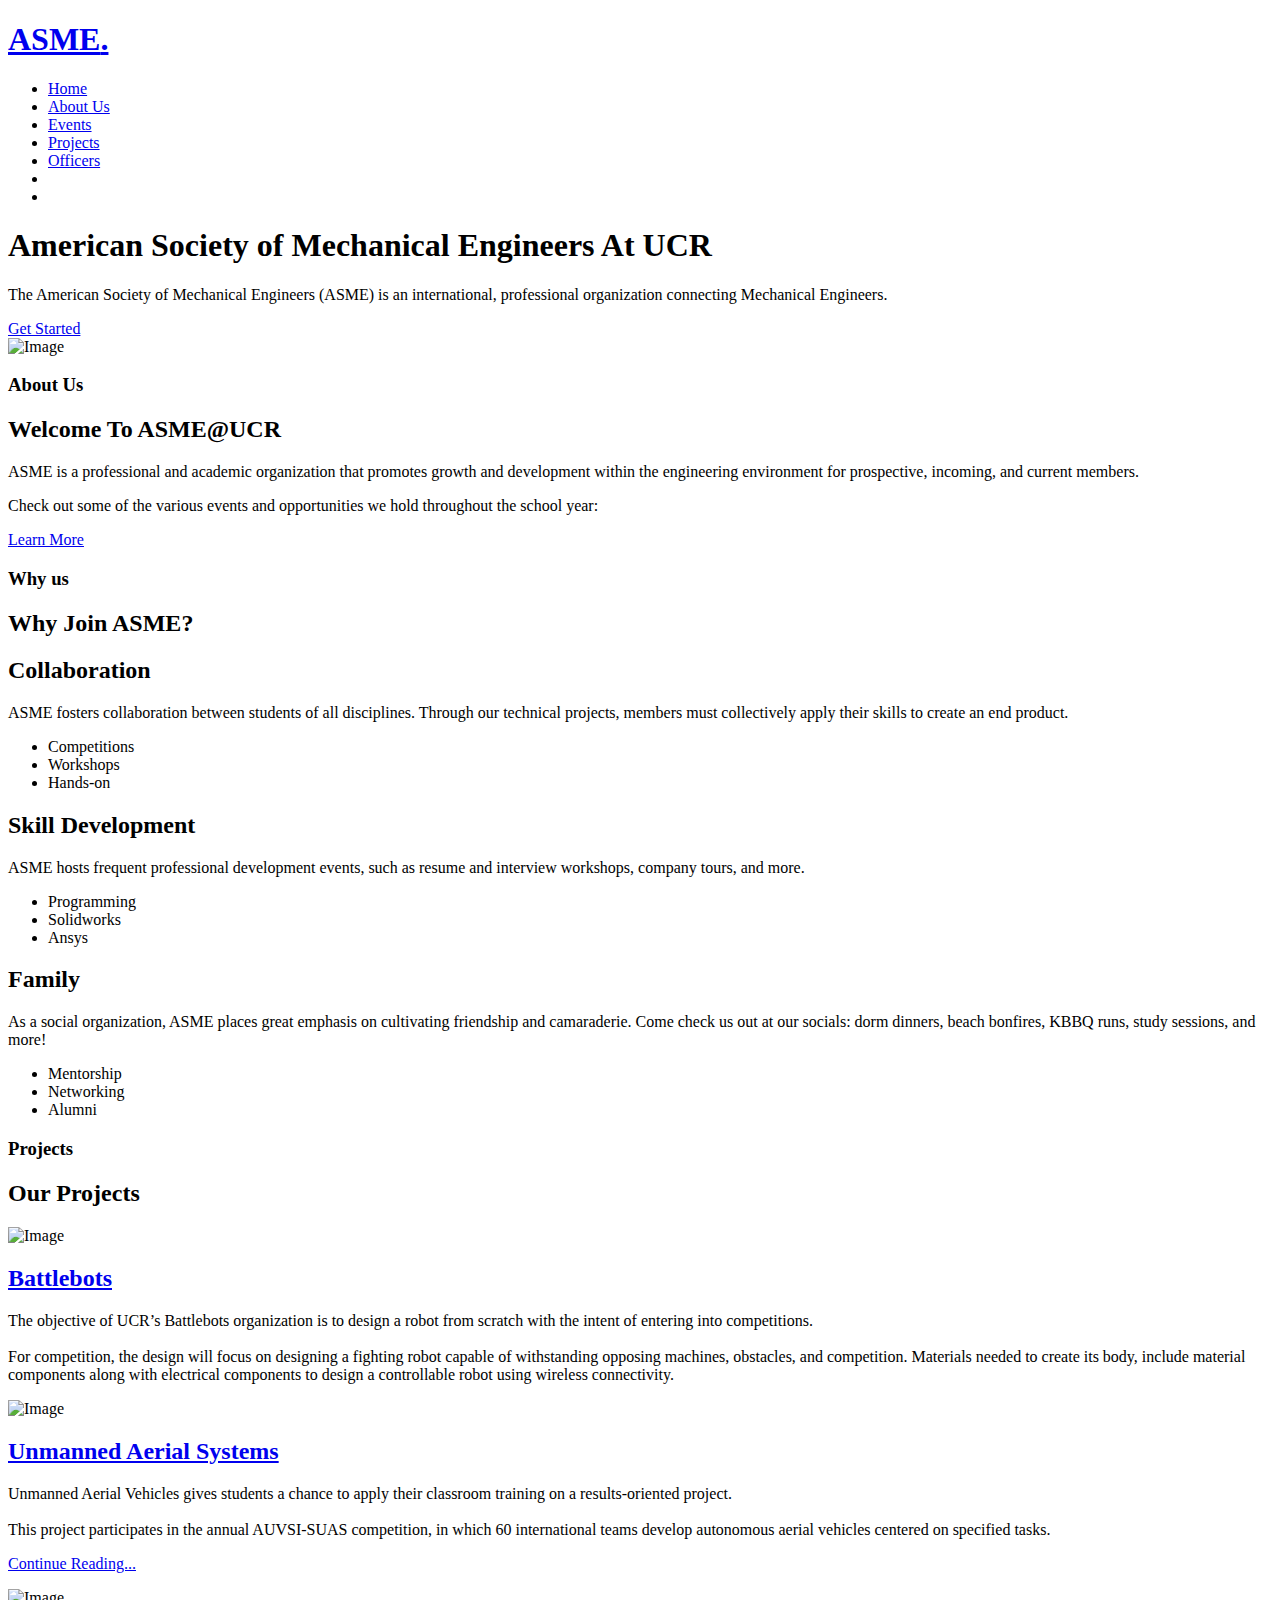
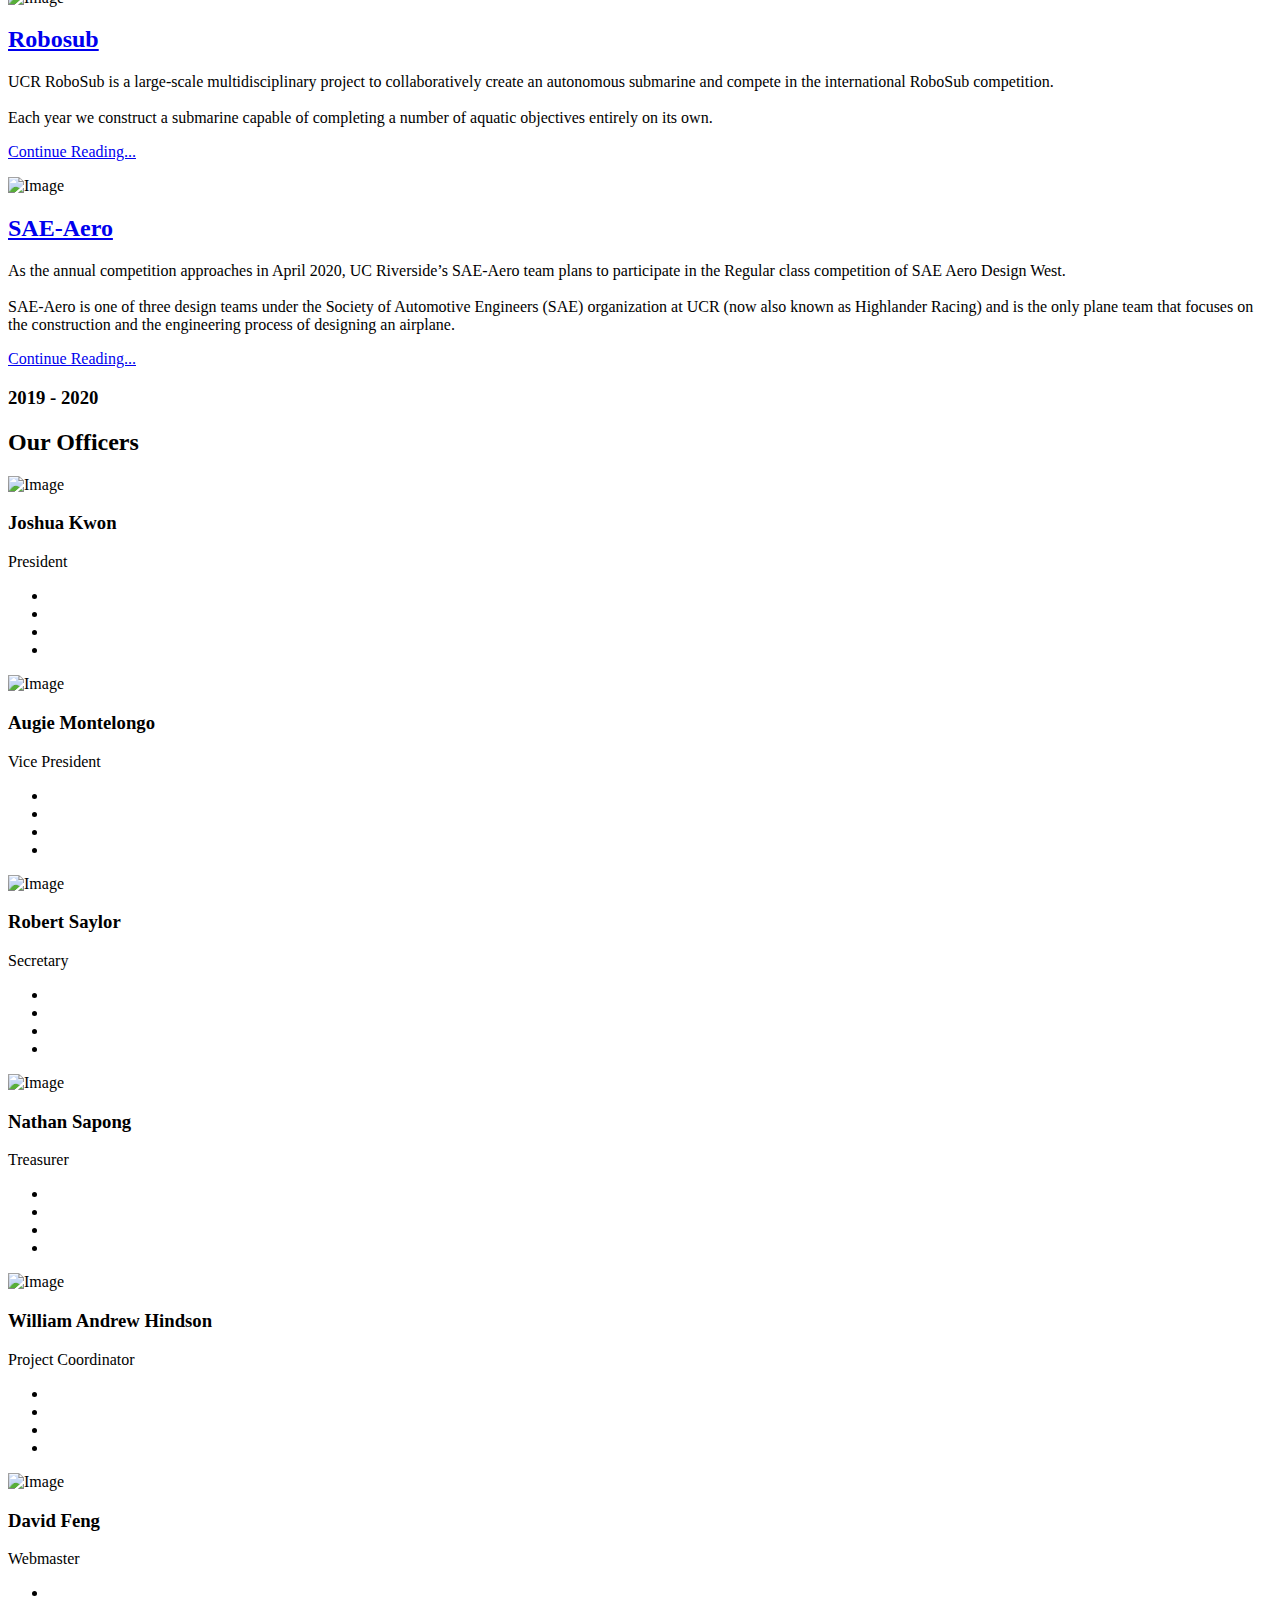
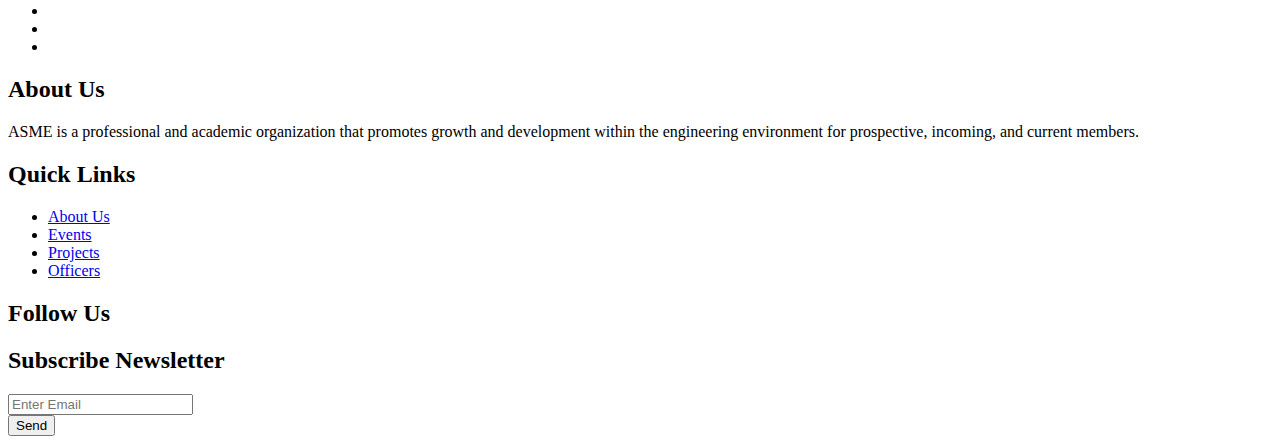
==== index.html @ 9b795f80 "Add files via upload" ====
<!DOCTYPE html>
<html lang="en">
  <head>
    <title>ASME at UCR</title>
    <meta charset="utf-8">
    <meta name="viewport" content="width=device-width, initial-scale=1, shrink-to-fit=no">
    
    
    <link href="https://fonts.googleapis.com/css?family=Roboto:300,400,900" rel="stylesheet">
    <link rel="stylesheet" href="fonts/icomoon/style.css">

    <link rel="stylesheet" href="css/bootstrap.min.css">
    <link rel="stylesheet" href="css/jquery-ui.css">
    <link rel="stylesheet" href="css/owl.carousel.min.css">
    <link rel="stylesheet" href="css/owl.theme.default.min.css">
    <link rel="stylesheet" href="css/owl.theme.default.min.css">

    <link rel="stylesheet" href="css/jquery.fancybox.min.css">

    <link rel="stylesheet" href="css/bootstrap-datepicker.css">

    <link rel="stylesheet" href="fonts/flaticon/font/flaticon.css">

    <link rel="stylesheet" href="css/aos.css">

    <link rel="stylesheet" href="css/style.css">
    
  </head>
  <body data-spy="scroll" data-target=".site-navbar-target" data-offset="300">
  
  <div class="site-wrap">

    <div class="site-mobile-menu site-navbar-target">
      <div class="site-mobile-menu-header">
        <div class="site-mobile-menu-close mt-3">
          <span class="icon-close2 js-menu-toggle"></span>
        </div>
      </div>
      <div class="site-mobile-menu-body"></div>
    </div>
   
    <!-- <div class="top-bar py-3 bg-light" id="home-section">
      <div class="container">
        <div class="row">
          <div class="col-6 text-left">
            <ul class="social-media">
              <li><a href="#" class="p-2"><span class="icon-facebook"></span></a></li>
              <li><a href="#" class="p-2"><span class="icon-twitter"></span></a></li>
              <li><a href="#" class="p-2"><span class="icon-instagram"></span></a></li>
              <li><a href="#" class="p-2"><span class="icon-linkedin"></span></a></li>
            </ul>
          </div>
          <div class="col-6">
            <p class="mb-0 float-right">
              <span class="mr-3"><a href="tel://#"> <span class="icon-phone mr-2"></span><span class="d-none d-lg-inline-block">+1 234 5678 9101</span></a></span>
              <span><a href="#"><span class="icon-envelope mr-2"></span><span class="d-none d-lg-inline-block">info@yourdomain.com</span></a></span>
            </p>
            
          </div>
        </div>
      </div> 
    </div> -->

    <header class="site-navbar py-4 bg-white js-sticky-header site-navbar-target" role="banner">

      <div class="container">
        <div class="row align-items-center">
          
          <div class="col-6 col-xl-2">
            <h1 class="mb-0 site-logo"><a href="index.html" class="text-black h2 mb-0">ASME<span class="text-primary">.</span> </a></h1>
          </div>
          <div class="col-12 col-md-10 d-none d-xl-block">
            <nav class="site-navigation position-relative text-right" role="navigation">

              <ul class="site-menu main-menu js-clone-nav mr-auto d-none d-lg-block">
                <li><a href="#home-section" class="nav-link">Home</a></li>
                <li><a href="#about-section" class="nav-link">About Us</a></li>
                <li><a href="https://www.facebook.com/groups/1694944664070229/events/" target="_blank" class="nav-link">Events</a></li>
                <li><a href="#blog-section" class="nav-link">Projects</a></li>
                <li><a href="#team-section" class="nav-link">Officers</a></li>
                <!-- <li><a href="#services-section" class="nav-link">Services</a></li> -->
                <!-- <li><a href="#testimonials-section" class="nav-link">Testimonials</a></li> -->
                <!-- <li><a href="#contact-section" class="nav-link">Contact</a></li> -->
                <li><a href="https://www.facebook.com/groups/1694944664070229/" target="_blank" class="p-2"><span class="icon-facebook"></span></a></li>
                <li><a href="https://www.instagram.com/ucr.asme" target="_blank" class="p-2"><span class="icon-instagram"></span></a></li>
              </ul>
            </nav>
          </div>


          <div class="col-6 d-inline-block d-xl-none ml-md-0 py-3" style="position: relative; top: 3px;"><a href="#" class="site-menu-toggle js-menu-toggle text-black float-right"><span class="icon-menu h3"></span></a></div>

        </div>
      </div>
      
    </header>

  
     
    <div class="site-blocks-cover overlay" style="background-image: url(images/cover.jpg);" data-aos="fade">
      <div class="container">
        <div class="row align-items-center justify-content-center">

          <div class="col-md-12" data-aos="fade-up" data-aos-delay="400">
                        
            <div class="row mb-4">
              <div class="col-md-6">
                <h1>American Society of Mechanical Engineers At UCR</h1>
                <p class="mb-5">The American Society of Mechanical Engineers (ASME) is an international, professional organization connecting Mechanical Engineers.</p>
                <div>
                  <a href="#about-section" class="btn btn-primary mr-2 mb-2">Get Started</a>
                </div>
              </div>
            </div>

          </div>
        </div>
      </div>
    </div>  


    <div class="site-section" id="about-section" >
      <div class="container">
        <div class="row align-items-lg-center">
          <div class="col-md-6 mb-5 mb-lg-0 position-relative">
            <img src="images/about_2.jpg" class="img-fluid" alt="Image">
            <!-- <div class="experience"> -->
              <!-- <span class="title">Since 1880</span>
              <span class="caption">of experience</span> -->
            <!-- </div> -->
          </div>
          <div class="col-md-5 ml-auto">
            <h3 class="section-sub-title">About Us</h3>
            <h2 class="section-title mb-3">Welcome To ASME@UCR</h2>
            <p class="mb-4">ASME is a professional and academic organization that promotes growth and development within the engineering environment for prospective, incoming, and current members.</p>
            <p class="mb-4"></p>Check out some of the  various events and opportunities we hold throughout the school year:</p>
            <p><a href="#why-section" class="btn btn-primary btn-black--hover">Learn More</a></p>
          </div>
        </div>
      </div>
    </div>

    <section class="site-section bg-light border-bottom" id="why-section">
      <div class="container">
        <div class="row mb-5">
          <div class="col-12">
            <h3 class="section-sub-title">Why us</h3>
            <h2 class="section-title mb-3">Why Join ASME?</h2>
          </div>
        </div>
        <div class="row">
          <div class="col-md-6 col-lg-4">
            <div class=" box-with-humber">
              <h2 class="text-black">Collaboration</h2>
              <p class="mb-4">ASME fosters collaboration between students of all disciplines. Through our technical projects, members must collectively apply their skills to create an end product.</p>
              <ul class="list-unstyled ul-check primary">
                <li>Competitions</li>
                <li>Workshops</li>
                <li>Hands-on</li>
              </ul>
            </div>
          </div>

          <div class="col-md-6 col-lg-4">
            <div class=" box-with-humber">
              <h2 class="text-black">Skill Development</h2>
              <p class="mb-4">ASME hosts frequent professional development events, such as resume and interview workshops, company tours, and more.</p>
              <ul class="list-unstyled ul-check primary">
                <li>Programming</li>
                <li>Solidworks</li>
                <li>Ansys</li>
              </ul>
            </div>
          </div>

          <div class="col-md-6 col-lg-4">
            <div class=" box-with-humber">
              <h2 class="text-black">Family</h2>
              <p class="mb-4">As a social organization, ASME places great emphasis on cultivating friendship and camaraderie. Come check us out at our socials: dorm dinners, beach bonfires, KBBQ runs, study sessions, and more!</p>
              <ul class="list-unstyled ul-check primary">
                <li>Mentorship</li>
                <li>Networking</li>
                <li>Alumni</li>
              </ul>
            </div>
          </div>
        </div>
      </div>
    </section>

    <section class="site-section" id="blog-section">
        <div class="container">
          <div class="row mb-5">
            <div class="col-12 text-center">
              <h3 class="section-sub-title">Projects</h3>
              <h2 class="section-title mb-3">Our Projects</h2>
            </div>
          </div>
  
          <div class="row">
            <div class="col-md-6 col-lg-4 mb-4 mb-lg-4">
              <div class="h-entry">
                <img src="images/battlebots.jpg" alt="Image" class="img-fluid">
                <h2 class="font-size-regular"><a href="#">Battlebots</a></h2>
                <!-- <div class="meta mb-4">Ham Brook <span class="mx-2">&bullet;</span> Jan 18, 2019<span class="mx-2">&bullet;</span> <a href="#">News</a></div> -->
                <p>The objective of UCR’s Battlebots organization is to design a robot from scratch with the intent of entering into competitions.<br> <br>For competition, the design will focus on designing a fighting robot capable of withstanding opposing machines, obstacles, and competition. Materials needed to create its body, include material components along with electrical components to design a controllable robot using wireless connectivity.</p>
                <!-- <p><a href="#">Continue Reading...</a></p> -->
              </div> 
            </div>
            <div class="col-md-6 col-lg-4 mb-4 mb-lg-4">
                <div class="h-entry">
                  <img src="images/uav.jpg" alt="Image" class="img-fluid">
                  <h2 class="font-size-regular"><a href="https://ieee.ee.ucr.edu/projects/uav" target="_blank">Unmanned Aerial Systems</a></h2>
                  <!-- <div class="meta mb-4">James Phelps <span class="mx-2">&bullet;</span> Jan 18, 2019<span class="mx-2">&bullet;</span> <a href="#">News</a></div> -->
                  <p>Unmanned Aerial Vehicles gives students a chance to apply their classroom training on a results-oriented project.<br><br>This project participates in the annual AUVSI-SUAS competition, in which 60 international teams develop autonomous aerial vehicles centered on specified tasks.</p>
                  <p><a href="https://ieee.ee.ucr.edu/projects/uav" target="_blank">Continue Reading...</a></p>
                </div> 
              </div>
    
            <div class="col-md-6 col-lg-4 mb-4 mb-lg-4">
              <div class="h-entry">
                <img src="images/seadragon.jpg" alt="Image" class="img-fluid">
                <h2 class="font-size-regular"><a href="https://robosub.ucr.edu/" target="_blank">Robosub</a></h2>
                <!-- <div class="meta mb-4">James Phelps <span class="mx-2">&bullet;</span> Jan 18, 2019<span class="mx-2">&bullet;</span> <a href="#">News</a></div> -->
                <p>UCR RoboSub is a large-scale multidisciplinary project to collaboratively create an autonomous submarine and compete in the international RoboSub competition.<br> <br>Each year we construct a submarine capable of completing a number of aquatic objectives entirely on its own.</p>
                <p><a href="https://robosub.ucr.edu/" target="_blank"> Continue Reading...</a></p>
              </div>
            </div>
  
            <div class="col-md-6 col-lg-4 mb-4 mb-lg-4">
                <div class="h-entry">
                  <img src="images/aero.jpg" alt="Image" class="img-fluid">
                  <h2 class="font-size-regular"><a href="https://www.highlanderracing.org/" target="_blank">SAE-Aero</a></h2>
                  <!-- <div class="meta mb-4">James Phelps <span class="mx-2">&bullet;</span> Jan 18, 2019<span class="mx-2">&bullet;</span> <a href="#">News</a></div> -->
                  <p>As the annual competition approaches in April 2020, UC Riverside’s SAE-Aero team plans to participate in the Regular class competition of SAE Aero Design West.<br> <br>SAE-Aero is one of three design teams under the Society of Automotive Engineers (SAE) organization at UCR (now also known as Highlander Racing) and is the only plane team that focuses on the construction and the engineering process of designing an airplane.</p>
                  <p><a href="https://www.highlanderracing.org/" target="_blank"> Continue Reading...</a></p>
                </div> 
              </div>
            
          </div>
        </div>
      </section>

    <section class="site-section border-bottom bg-light" id="team-section">
      <div class="container">
        <div class="row mb-5">
          <div class="col-12 text-center">
            <h3 class="section-sub-title">2019 - 2020</h3>
            <h2 class="section-title mb-3">Our Officers</h2>
          </div>
        </div>
        <div class="row">
          <div class="col-md-6 col-lg-4 mb-5 mb-lg-5" data-aos="fade" data-aos-delay="100">
            <div class="person text-center">
              <img src="images/person_1.jpg" alt="Image" class="img-fluid rounded-circle w-50 mb-5">
              <h3>Joshua Kwon</h3>
              <p class="position text-muted">President</p>
              <ul class="ul-social-circle">
                <li><a href="#"><span class="icon-facebook"></span></a></li>
                <li><a href="#"><span class="icon-twitter"></span></a></li>
                <li><a href="#"><span class="icon-linkedin"></span></a></li>
                <li><a href="#"><span class="icon-instagram"></span></a></li>
              </ul>
            </div>
          </div>
          <div class="col-md-6 col-lg-4 mb-5 mb-lg-5" data-aos="fade" data-aos-delay="200">
            <div class="person text-center">
              <img src="images/person_2.jpg" alt="Image" class="img-fluid rounded-circle w-50 mb-5">
              <h3>Augie Montelongo</h3>
              <p class="position text-muted">Vice President</p>
              <ul class="ul-social-circle">
                <li><a href="#"><span class="icon-facebook"></span></a></li>
                <li><a href="#"><span class="icon-twitter"></span></a></li>
                <li><a href="#"><span class="icon-linkedin"></span></a></li>
                <li><a href="#"><span class="icon-instagram"></span></a></li>
              </ul>
            </div>
          </div>
          <div class="col-md-6 col-lg-4 mb-5 mb-lg-5" data-aos="fade" data-aos-delay="300">
            <div class="person text-center">
              <img src="images/person_3.jpg" alt="Image" class="img-fluid rounded-circle w-50 mb-5">
              <h3>Robert Saylor</h3>
              <p class="position text-muted">Secretary</p>
              <!-- <p class="mb-4">Lorem ipsum dolor sit amet consectetur adipisicing elit. Nisi at consequatur unde molestiae quidem provident voluptatum deleniti quo iste error eos est praesentium distinctio cupiditate tempore suscipit inventore deserunt tenetur.</p> -->
              <ul class="ul-social-circle">
                <li><a href="#"><span class="icon-facebook"></span></a></li>
                <li><a href="#"><span class="icon-twitter"></span></a></li>
                <li><a href="#"><span class="icon-linkedin"></span></a></li>
                <li><a href="#"><span class="icon-instagram"></span></a></li>
              </ul>
            </div>
          </div>
          <div class="col-md-6 col-lg-4 mb-5 mb-lg-5" data-aos="fade" data-aos-delay="300">
            <div class="person text-center">
              <img src="images/person_4.jpg" alt="Image" class="img-fluid rounded-circle w-50 mb-5">
              <h3>Nathan Sapong</h3>
              <p class="position text-muted">Treasurer</p>
              <!-- <p class="mb-4">Lorem ipsum dolor sit amet consectetur adipisicing elit. Nisi at consequatur unde molestiae quidem provident voluptatum deleniti quo iste error eos est praesentium distinctio cupiditate tempore suscipit inventore deserunt tenetur.</p> -->
              <ul class="ul-social-circle">
                <li><a href="#"><span class="icon-facebook"></span></a></li>
                <li><a href="#"><span class="icon-twitter"></span></a></li>
                <li><a href="#"><span class="icon-linkedin"></span></a></li>
                <li><a href="#"><span class="icon-instagram"></span></a></li>
              </ul>
            </div>
          </div>
          <div class="col-md-6 col-lg-4 mb-5 mb-lg-5" data-aos="fade" data-aos-delay="300">
            <div class="person text-center">
              <img src="images/person_5.jpg" alt="Image" class="img-fluid rounded-circle w-50 mb-5">
              <h3>William Andrew Hindson</h3>
              <p class="position text-muted">Project Coordinator</p>
              <!-- <p class="mb-4">Lorem ipsum dolor sit amet consectetur adipisicing elit. Nisi at consequatur unde molestiae quidem provident voluptatum deleniti quo iste error eos est praesentium distinctio cupiditate tempore suscipit inventore deserunt tenetur.</p> -->
              <ul class="ul-social-circle">
                <li><a href="#"><span class="icon-facebook"></span></a></li>
                <li><a href="#"><span class="icon-twitter"></span></a></li>
                <li><a href="#"><span class="icon-linkedin"></span></a></li>
                <li><a href="#"><span class="icon-instagram"></span></a></li>
              </ul>
            </div>
          </div>
          <div class="col-md-6 col-lg-4 mb-5 mb-lg-5" data-aos="fade" data-aos-delay="300">
            <div class="person text-center">
              <img src="images/person_6.jpg" alt="Image" class="img-fluid rounded-circle w-50 mb-5">
              <h3>David Feng</h3>
              <p class="position text-muted">Webmaster</p>
              <!-- <p class="mb-4">Lorem ipsum dolor sit amet consectetur adipisicing elit. Nisi at consequatur unde molestiae quidem provident voluptatum deleniti quo iste error eos est praesentium distinctio cupiditate tempore suscipit inventore deserunt tenetur.</p> -->
              <ul class="ul-social-circle">
                <li><a href="#"><span class="icon-facebook"></span></a></li>
                <li><a href="#"><span class="icon-twitter"></span></a></li>
                <li><a href="#"><span class="icon-linkedin"></span></a></li>
                <li><a href="#"><span class="icon-instagram"></span></a></li>
              </ul>
            </div>
          </div>
          </div>
        </div>
      </div>
    </section>  
<!-- 
    <section class="site-section border-bottom bg-light" id="services-section">
      <div class="container">
        <div class="row mb-5">
          <div class="col-12 text-center">
            <h3 class="section-sub-title">Services</h3>
            <h2 class="section-title mb-3">Our Services</h2>
          </div>
        </div>
        <div class="row align-items-stretch">
          <div class="col-md-6 col-lg-4 mb-4 mb-lg-4" data-aos="fade-up">
            <div class="unit-4 d-flex">
              <div class="unit-4-icon mr-4"><span class="text-primary icon-autorenew"></span></div>
              <div>
                <h3>Business Consulting</h3>
                <p>Lorem ipsum dolor sit amet consectetur adipisicing elit. Perferendis quis molestiae vitae eligendi at.</p>
                <p><a href="#">Learn More</a></p>
              </div>
            </div>
          </div>
          <div class="col-md-6 col-lg-4 mb-4 mb-lg-4" data-aos="fade-up" data-aos-delay="100">
            <div class="unit-4 d-flex">
              <div class="unit-4-icon mr-4"><span class="text-primary icon-backspace"></span></div>
              <div>
                <h3>Market Analysis</h3>
                <p>Lorem ipsum dolor sit amet consectetur adipisicing elit. Perferendis quis molestiae vitae eligendi at.</p>
                <p><a href="#">Learn More</a></p>
              </div>
            </div>
          </div>
          <div class="col-md-6 col-lg-4 mb-4 mb-lg-4" data-aos="fade-up" data-aos-delay="200">
            <div class="unit-4 d-flex">
              <div class="unit-4-icon mr-4"><span class="text-primary icon-av_timer"></span></div>
              <div>
                <h3>User Monitoring</h3>
                <p>Lorem ipsum dolor sit amet consectetur adipisicing elit. Perferendis quis molestiae vitae eligendi at.</p>
                <p><a href="#">Learn More</a></p>
              </div>
            </div>
          </div>


          <div class="col-md-6 col-lg-4 mb-4 mb-lg-4" data-aos="fade-up" data-aos-delay="300">
            <div class="unit-4 d-flex">
              <div class="unit-4-icon mr-4"><span class="text-primary icon-beenhere"></span></div>
              <div>
                <h3>Insurance Consulting</h3>
                <p>Lorem ipsum dolor sit amet consectetur adipisicing elit. Perferendis quis molestiae vitae eligendi at.</p>
                <p><a href="#">Learn More</a></p>
              </div>
            </div>
          </div>
          <div class="col-md-6 col-lg-4 mb-4 mb-lg-4" data-aos="fade-up" data-aos-delay="400">
            <div class="unit-4 d-flex">
              <div class="unit-4-icon mr-4"><span class="text-primary icon-business_center"></span></div>
              <div>
                <h3>Financial Investment</h3>
                <p>Lorem ipsum dolor sit amet consectetur adipisicing elit. Perferendis quis molestiae vitae eligendi at.</p>
                <p><a href="#">Learn More</a></p>
              </div>
            </div>
          </div>
          <div class="col-md-6 col-lg-4 mb-4 mb-lg-4" data-aos="fade-up" data-aos-delay="500">
            <div class="unit-4 d-flex">
              <div class="unit-4-icon mr-4"><span class="text-primary icon-cloud_done"></span></div>
              <div>
                <h3>Financial Management</h3>
                <p>Lorem ipsum dolor sit amet consectetur adipisicing elit. Perferendis quis molestiae vitae eligendi at.</p>
                <p><a href="#">Learn More</a></p>
              </div>
            </div>
          </div>

        </div>
      </div>
    </section> -->
<!-- 
    <section class="site-section testimonial-wrap" id="testimonials-section">
      <div class="container">
        <div class="row mb-5">
          <div class="col-12 text-center">
            <h3 class="section-sub-title">People Says</h3>
            <h2 class="section-title mb-3">Testimonials</h2>
          </div>
        </div>
      </div>
      <div class="slide-one-item home-slider owl-carousel">
          <div>
            <div class="testimonial">
              
              <blockquote class="mb-5">
                <p>&ldquo;Lorem ipsum dolor sit amet consectetur adipisicing elit. Consectetur unde reprehenderit aperiam quaerat fugiat repudiandae explicabo animi minima fuga beatae illum eligendi incidunt consequatur. Amet dolores excepturi earum unde iusto.&rdquo;</p>
              </blockquote>

              <figure class="mb-4 d-flex align-items-center justify-content-center">
                <div><img src="images/person_3.jpg" alt="Image" class="w-50 img-fluid mb-3"></div>
                <p>John Smith</p>
              </figure>
            </div>
          </div>
          <div>
            <div class="testimonial">

              <blockquote class="mb-5">
                <p>&ldquo;Lorem ipsum dolor sit amet consectetur adipisicing elit. Consectetur unde reprehenderit aperiam quaerat fugiat repudiandae explicabo animi minima fuga beatae illum eligendi incidunt consequatur. Amet dolores excepturi earum unde iusto.&rdquo;</p>
              </blockquote>
              <figure class="mb-4 d-flex align-items-center justify-content-center">
                <div><img src="images/person_2.jpg" alt="Image" class="w-50 img-fluid mb-3"></div>
                <p>Christine Aguilar</p>
              </figure>
              
            </div>
          </div>

          <div>
            <div class="testimonial">

              <blockquote class="mb-5">
                <p>&ldquo;Lorem ipsum dolor sit amet consectetur adipisicing elit. Consectetur unde reprehenderit aperiam quaerat fugiat repudiandae explicabo animi minima fuga beatae illum eligendi incidunt consequatur. Amet dolores excepturi earum unde iusto.&rdquo;</p>
              </blockquote>
              <figure class="mb-4 d-flex align-items-center justify-content-center">
                <div><img src="images/person_4.jpg" alt="Image" class="w-50 img-fluid mb-3"></div>
                <p>Robert Spears</p>
              </figure>

              
            </div>
          </div>

          <div>
            <div class="testimonial">

              <blockquote class="mb-5">
                <p>&ldquo;Lorem ipsum dolor sit amet consectetur adipisicing elit. Consectetur unde reprehenderit aperiam quaerat fugiat repudiandae explicabo animi minima fuga beatae illum eligendi incidunt consequatur. Amet dolores excepturi earum unde iusto.&rdquo;</p>
              </blockquote>
              <figure class="mb-4 d-flex align-items-center justify-content-center">
                <div><img src="images/person_4.jpg" alt="Image" class="w-50 img-fluid mb-3"></div>
                <p>Bruce Rogers</p>
              </figure>

            </div>
          </div>

        </div>
    </section> -->

    <!-- <section class="site-section" id="about-section">
      <div class="container">
        <div class="row mb-5">
          
          <div class="col-md-5 ml-auto mb-5 order-md-2" data-aos="fade">
            <img src="images/about_1.jpg" alt="Image" class="img-fluid rounded">
          </div>
          <div class="col-md-6 order-md-1" data-aos="fade">

            <div class="row">

              
              <div class="col-12 mb-4">
                <p class="lead">Lorem ipsum dolor sit amet, consectetur adipisicing elit. Eveniet incidunt magnam corrupti, odit eos harum quaerat nostrum voluptatibus aspernatur eligendi accusantium cum, impedit blanditiis voluptate commodi doloribus, nemo dignissimos recusandae.</p>
              </div>
              <div class="col-md-12 mb-md-5 mb-0 col-lg-6">
                <div class="unit-4">
                  <div class="unit-4-icon mr-4 mb-3"><span class="text-primary icon-adb"></span></div>
                  <div>
                    <h3>Web &amp; Mobile Specialties</h3>
                    <p>Lorem ipsum dolor sit amet consectetur adipisicing elit. Perferendis quis consect.</p>
                    <p class="mb-0"><a href="#">Learn More</a></p>
                  </div>
                </div>
              </div>
              <div class="col-md-12 mb-md-5 mb-0 col-lg-6">
                <div class="unit-4">
                  <div class="unit-4-icon mr-4 mb-3"><span class="text-primary icon-assignment"></span></div>
                  <div>
                    <h3>Intuitive Thinkers</h3>
                    <p>Lorem ipsum dolor sit amet consectetur adipisicing elit. Perferendis quis.</p>
                    <p class="mb-0"><a href="#">Learn More</a></p>
                  </div>
                </div>
              </div>
            </div>
          </div>
          
        </div>
      </div>
    </section>
  
    
     -->



   
<!-- 

    <section class="site-section bg-light" id="contact-section">
      <div class="container">
        <div class="row mb-5">
          <div class="col-12 text-center">
            <h3 class="section-sub-title">Services</h3>
            <h2 class="section-title mb-3">Our Services</h2>
          </div>
        </div>
        <div class="row">
          <div class="col-md-7 mb-5">

            

            <form action="#" class="p-5 bg-white">
              
              <h2 class="h4 text-black mb-5">Contact Form</h2> 

              <div class="row form-group">
                <div class="col-md-6 mb-3 mb-md-0">
                  <label class="text-black" for="fname">First Name</label>
                  <input type="text" id="fname" class="form-control">
                </div>
                <div class="col-md-6">
                  <label class="text-black" for="lname">Last Name</label>
                  <input type="text" id="lname" class="form-control">
                </div>
              </div>

              <div class="row form-group">
                
                <div class="col-md-12">
                  <label class="text-black" for="email">Email</label> 
                  <input type="email" id="email" class="form-control">
                </div>
              </div>

              <div class="row form-group">
                
                <div class="col-md-12">
                  <label class="text-black" for="subject">Subject</label> 
                  <input type="subject" id="subject" class="form-control">
                </div>
              </div>

              <div class="row form-group">
                <div class="col-md-12">
                  <label class="text-black" for="message">Message</label> 
                  <textarea name="message" id="message" cols="30" rows="7" class="form-control" placeholder="Write your notes or questions here..."></textarea>
                </div>
              </div>

              <div class="row form-group">
                <div class="col-md-12">
                  <input type="submit" value="Send Message" class="btn btn-primary btn-md text-white">
                </div>
              </div>

  
            </form>
          </div>
          <div class="col-md-5">
            
            <div class="p-4 mb-3 bg-white">
              <p class="mb-0 font-weight-bold">Address</p>
              <p class="mb-4">203 Fake St. Mountain View, San Francisco, California, USA</p>

              <p class="mb-0 font-weight-bold">Phone</p>
              <p class="mb-4"><a href="#">+1 232 3235 324</a></p>

              <p class="mb-0 font-weight-bold">Email Address</p>
              <p class="mb-0"><a href="#">youremail@domain.com</a></p>

            </div>
            
          </div>
        </div>
      </div>
    </section> -->

    <!-- <a href="#" class="bg-primary py-5 d-block">
      <div class="container">
        <div class="row justify-content-center">
          <div class="col-md10"><h2 class="text-white">Let's Get Started</h2></div>
        </div>
      </div>  
    </a>
     -->

    <footer class="site-footer">
      <div class="container">
        <div class="row">
          <div class="col-md-9">
            <div class="row">
              <div class="col-md-5">
                <h2 class="footer-heading mb-4">About Us</h2>
                <p>ASME is a professional and academic organization that promotes growth and development within the engineering environment for prospective, incoming, and current members.</p>
              </div>
              <div class="col-md-3 ml-auto">
                <h2 class="footer-heading mb-4">Quick Links</h2>
                <ul class="list-unstyled">
                  <li><a href="#about-section">About Us</a></li>
                  <li><a href="https://www.facebook.com/groups/1694944664070229/events/" target="_blank">Events</a></li>
                  <li><a href="#blog-section">Projects</a></li>
                  <li><a href="#team-section">Officers</a></li>
                  <!-- <li><a href="#">Contact Us</a></li> -->
                </ul>
              </div>
              <div class="col-md-3">
                <h2 class="footer-heading mb-4">Follow Us</h2>
                <a href="https://www.facebook.com/groups/1694944664070229/" target="_blank" class="pl-0 pr-3"><span class="icon-facebook"></span></a>
                <!-- <a href="#" class="pl-3 pr-3"><span class="icon-twitter"></span></a> -->
                <a href="https://www.instagram.com/ucr.asme" target="_blank" class="pl-3 pr-3"><span class="icon-instagram"></span></a>
                <!-- <a href="#" class="pl-3 pr-3"><span class="icon-linkedin"></span></a> -->
              </div>
            </div>
          </div>
          <div class="col-md-3">
            <h2 class="footer-heading mb-4">Subscribe Newsletter</h2>
            <form action="#" method="post" class="footer-subscribe">
              <div class="input-group mb-3">
                <input type="text" class="form-control border-secondary text-white bg-transparent" placeholder="Enter Email" aria-label="Enter Email" aria-describedby="button-addon2">
                <div class="input-group-append">
                  <button class="btn btn-primary text-black" type="button" id="button-addon2">Send</button>
                </div>
              </div>
            </form>
          </div>
        </div>
        <!-- <div class="row pt-5 mt-5 text-center">
          <div class="col-md-12">
            <div class="border-top pt-5">
            <p>

        Copyright &copy;<script>document.write(new Date().getFullYear());</script> All rights reserved | This template is made with <i class="icon-heart" aria-hidden="true"></i> by <a href="https://colorlib.com" target="_blank" >Colorlib</a>

      </p>
            </div>
          </div>
          
        </div> -->
      </div>
    </footer>

  </div> <!-- .site-wrap -->

  <script src="js/jquery-3.3.1.min.js"></script>
  <script src="js/jquery-migrate-3.0.1.min.js"></script>
  <script src="js/jquery-ui.js"></script>
  <script src="js/popper.min.js"></script>
  <script src="js/bootstrap.min.js"></script>
  <script src="js/owl.carousel.min.js"></script>
  <script src="js/jquery.stellar.min.js"></script>
  <script src="js/jquery.countdown.min.js"></script>
  <script src="js/bootstrap-datepicker.min.js"></script>
  <script src="js/jquery.easing.1.3.js"></script>
  <script src="js/aos.js"></script>
  <script src="js/jquery.fancybox.min.js"></script>
  <script src="js/jquery.sticky.js"></script>

  
  <script src="js/main.js"></script>
    
  </body>
</html>
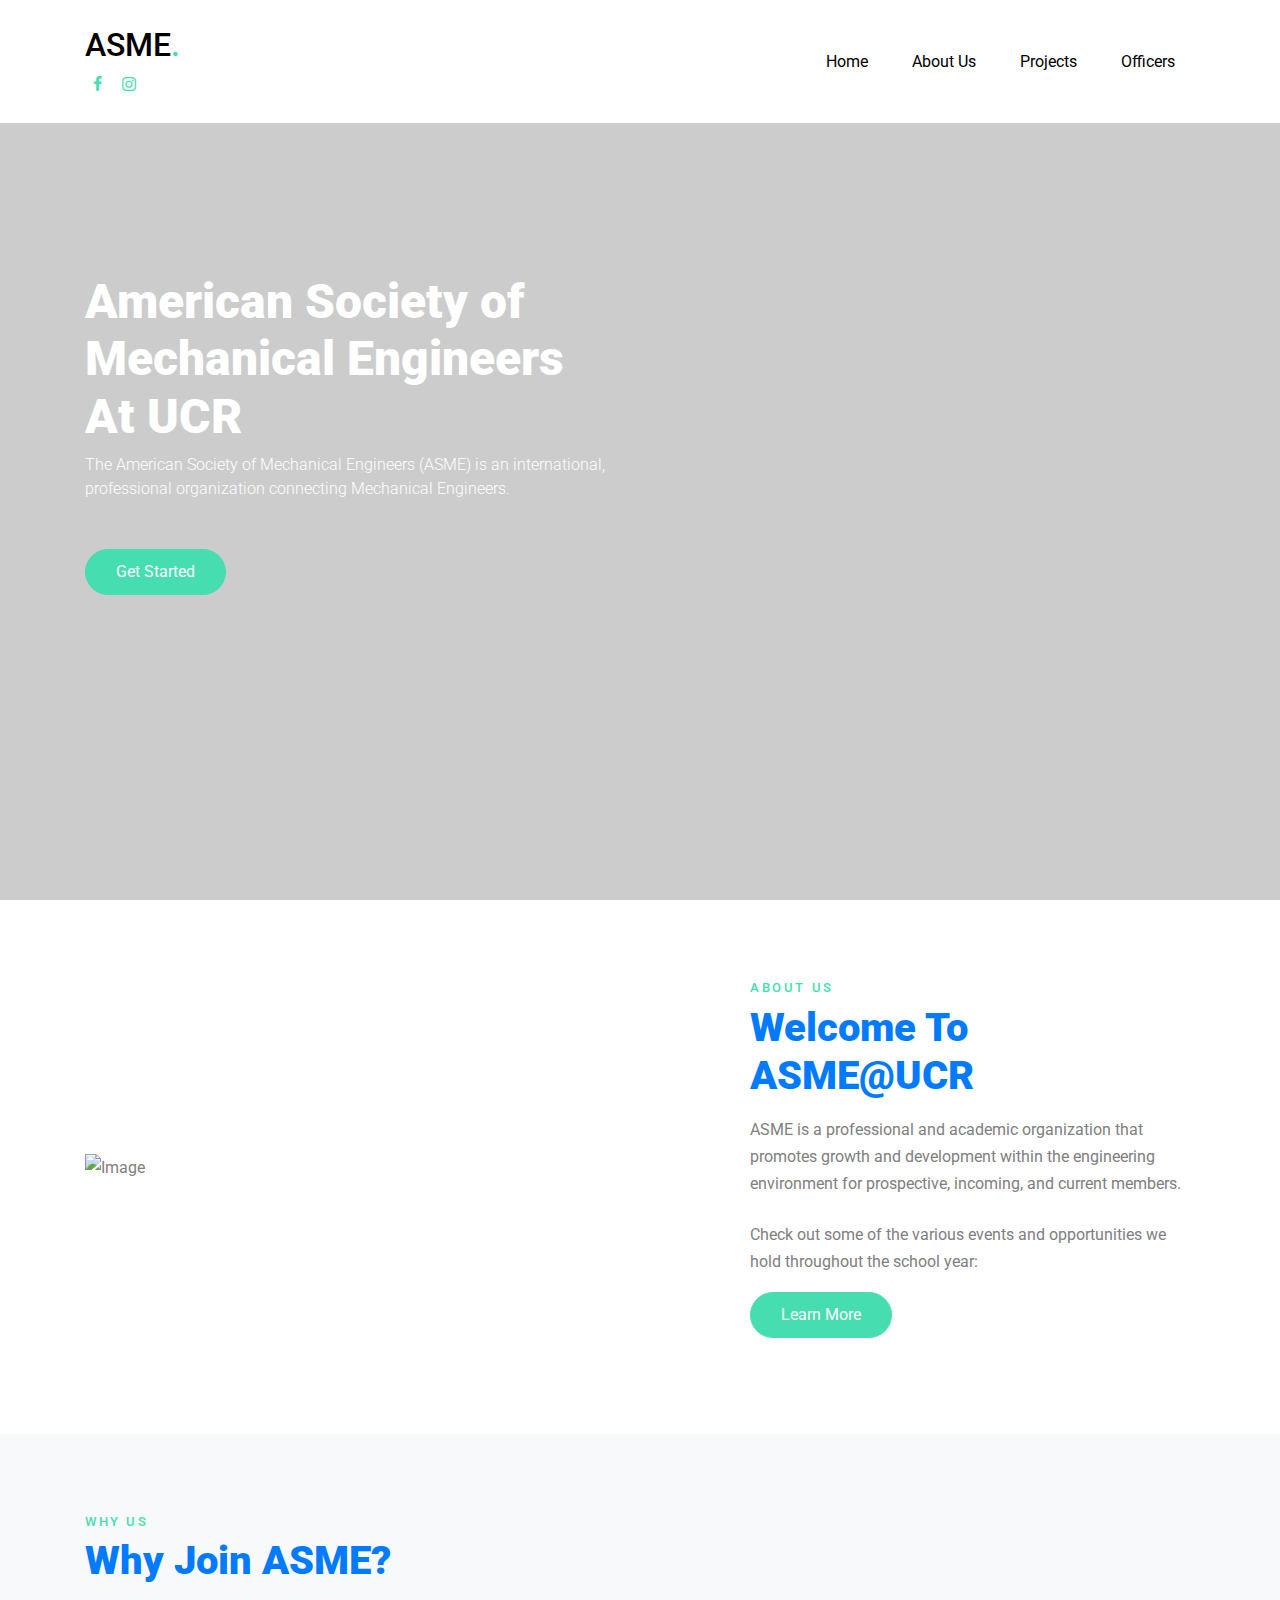
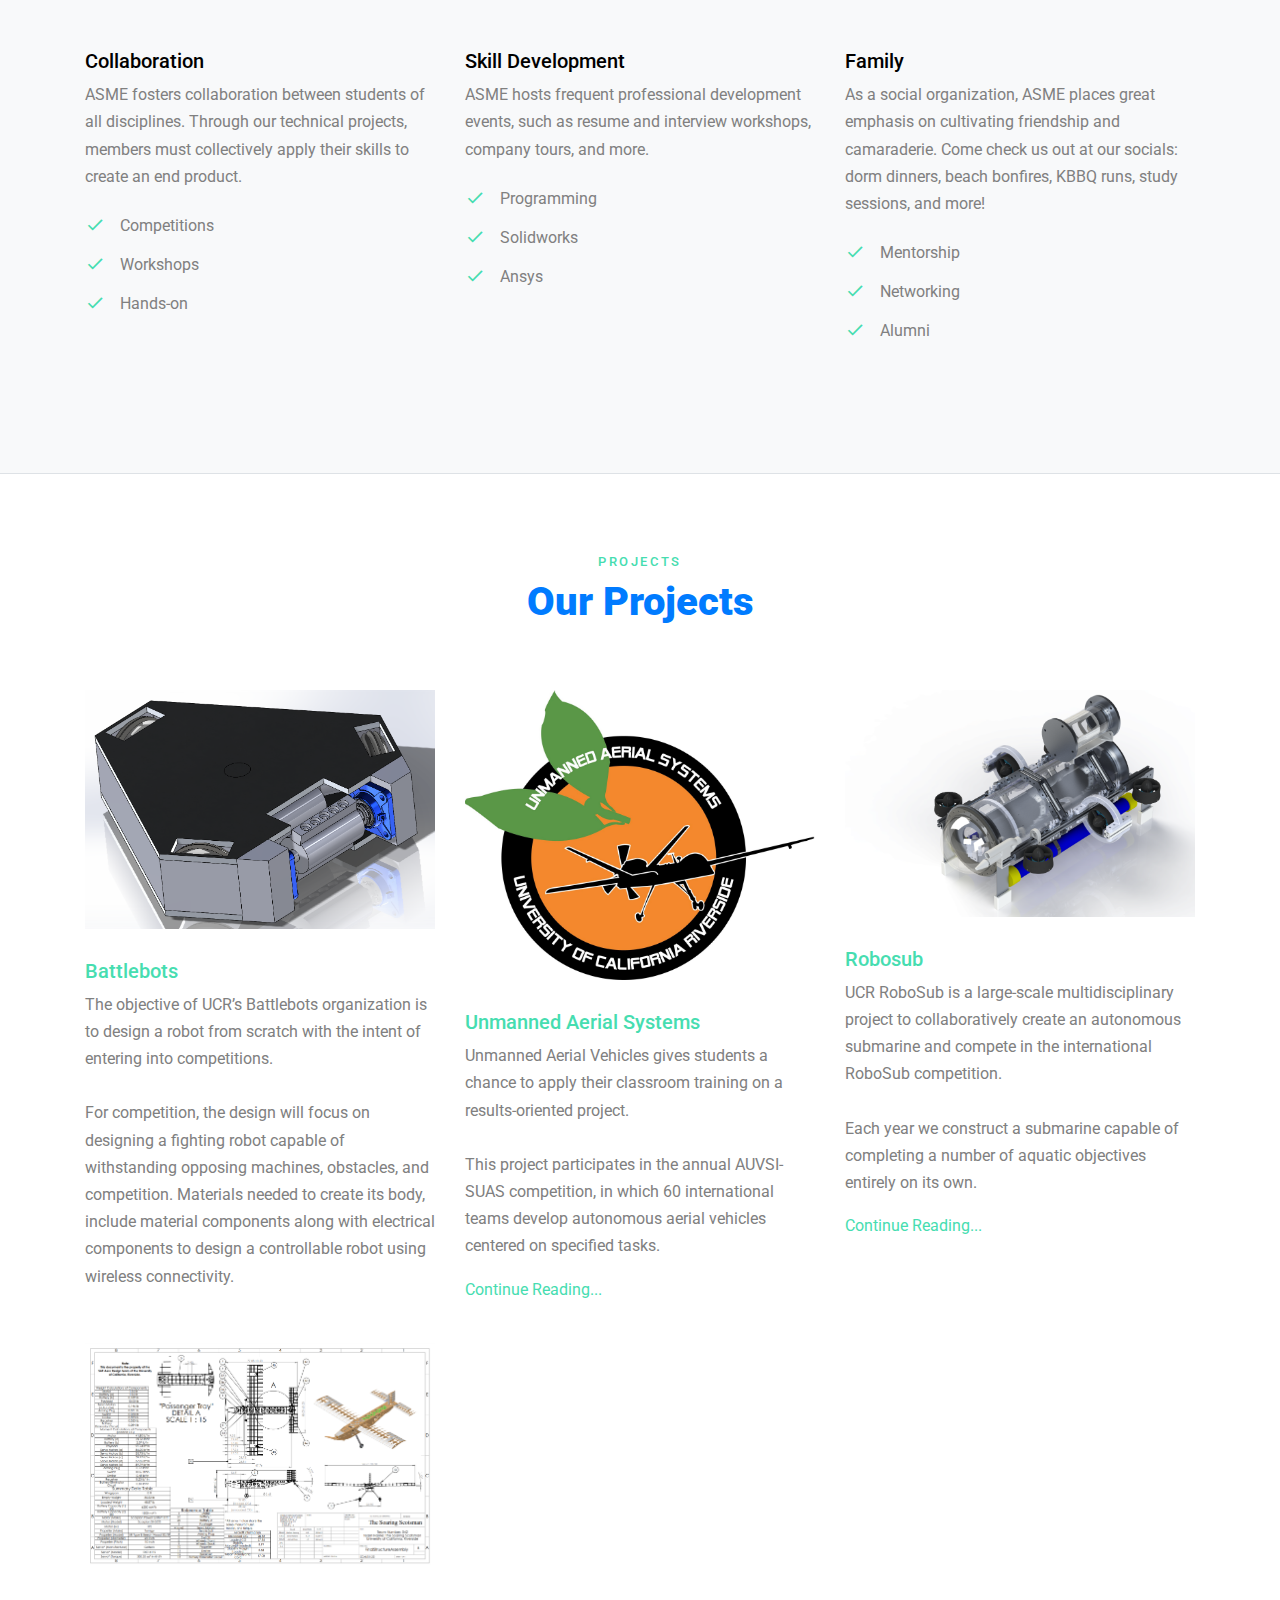
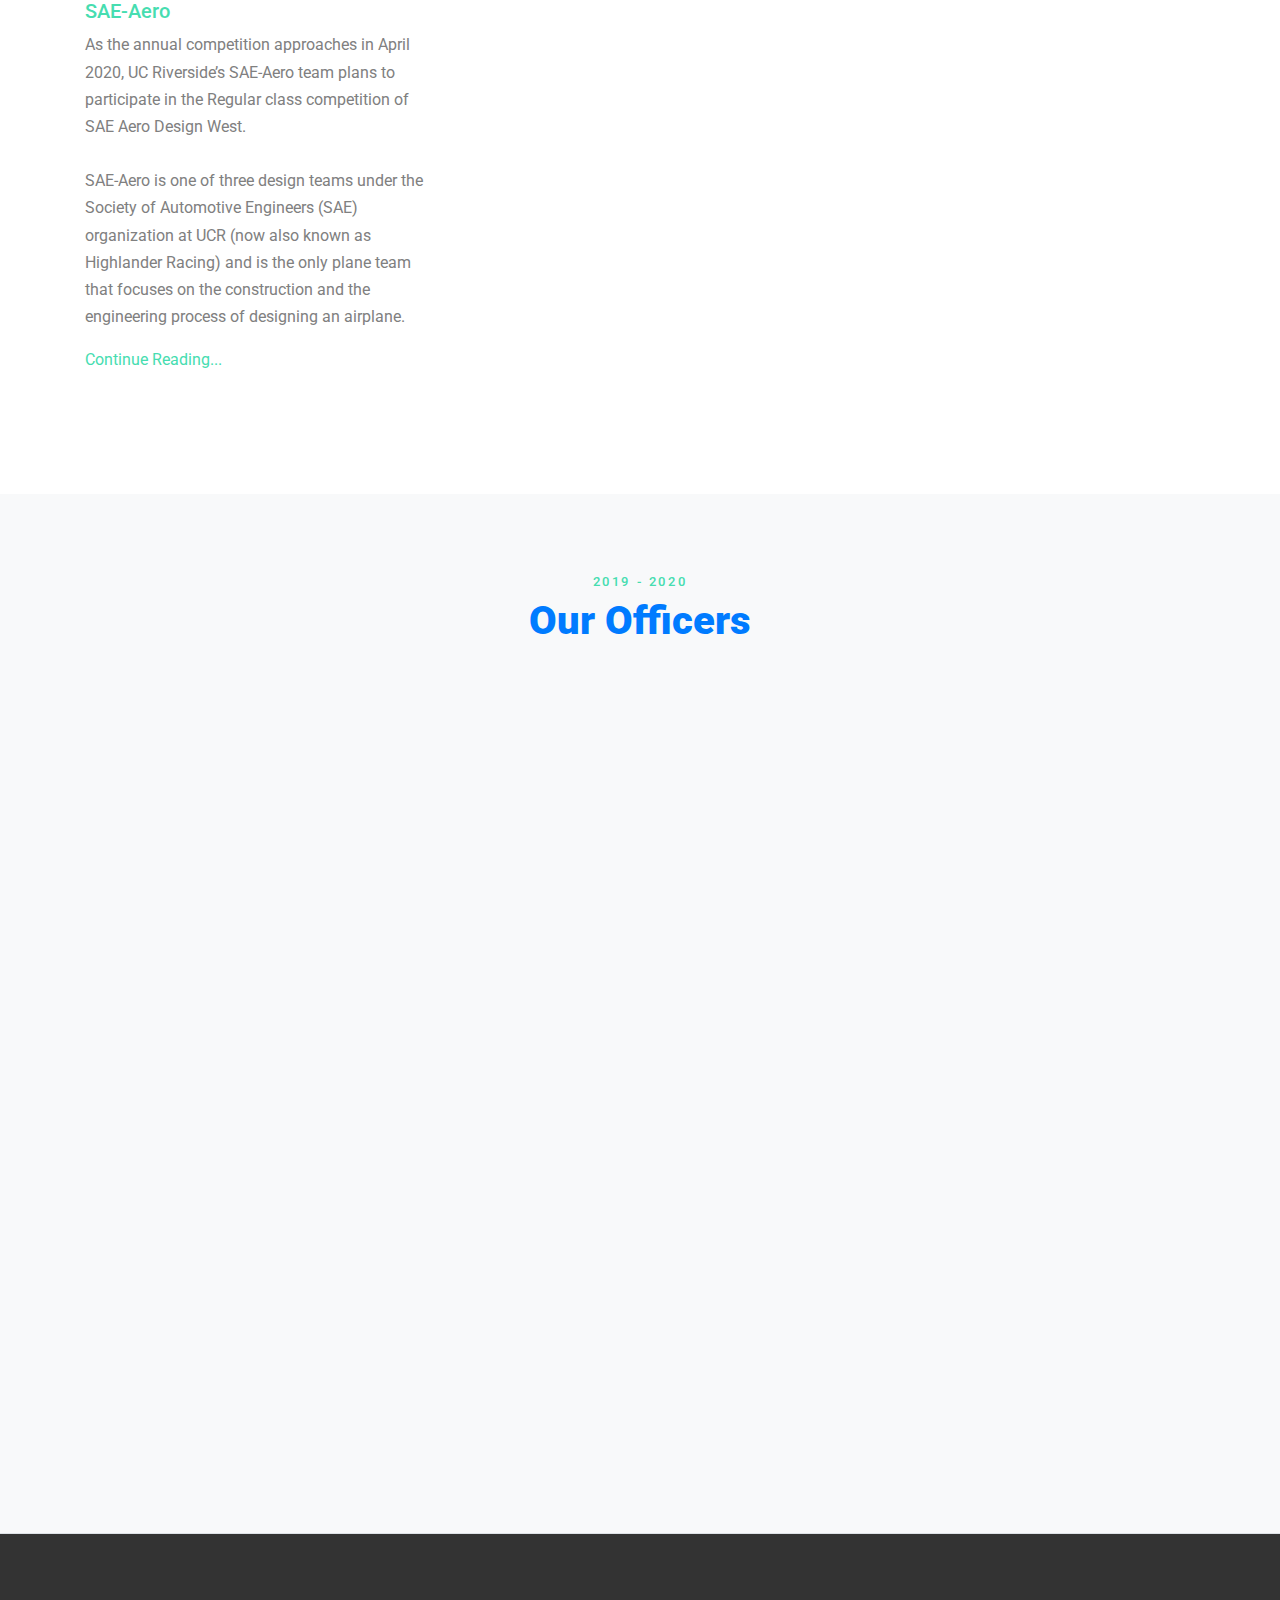
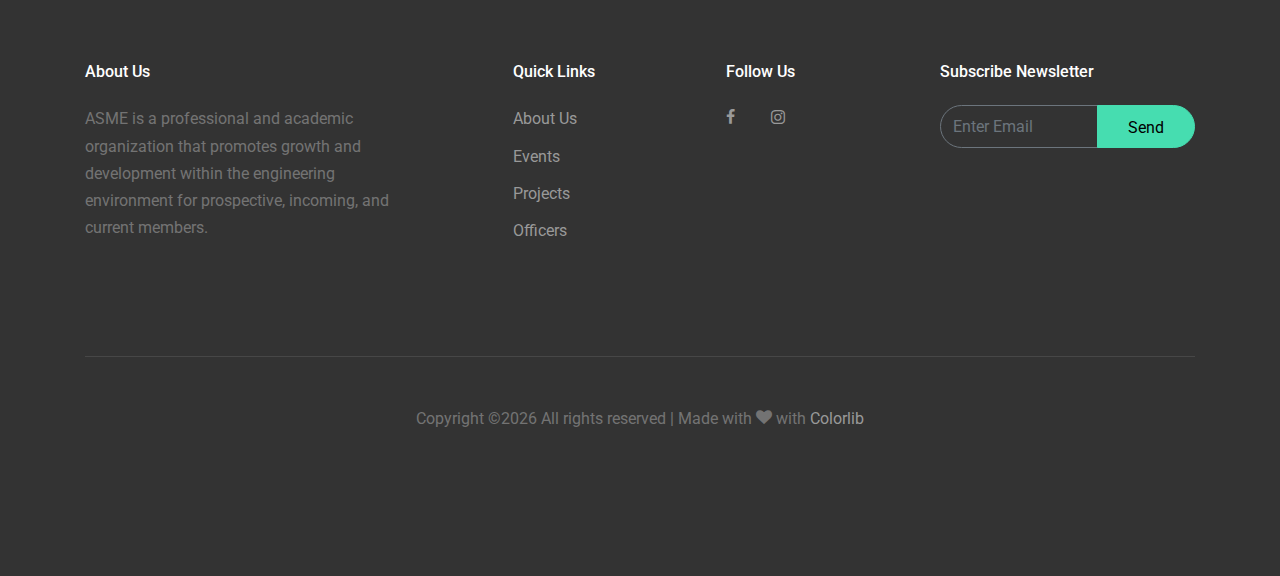
==== commit 9a5c1c79: "Update index.html" ====
--- a/index.html
+++ b/index.html
@@ -68,6 +68,10 @@
           
           <div class="col-6 col-xl-2">
             <h1 class="mb-0 site-logo"><a href="index.html" class="text-black h2 mb-0">ASME<span class="text-primary">.</span> </a></h1>
+            <ul class="social-media">
+              <li><a href="https://www.facebook.com/groups/1694944664070229/" target="_blank" class="p-2"><span class="icon-facebook"></span></a></li>
+              <li><a href="https://www.instagram.com/ucr.asme" target="_blank" class="p-2"><span class="icon-instagram"></span></a></li>
+            </ul>
           </div>
           <div class="col-12 col-md-10 d-none d-xl-block">
             <nav class="site-navigation position-relative text-right" role="navigation">
@@ -75,14 +79,14 @@
               <ul class="site-menu main-menu js-clone-nav mr-auto d-none d-lg-block">
                 <li><a href="#home-section" class="nav-link">Home</a></li>
                 <li><a href="#about-section" class="nav-link">About Us</a></li>
-                <li><a href="https://www.facebook.com/groups/1694944664070229/events/" target="_blank" class="nav-link">Events</a></li>
+                <!-- <li><a href="https://www.facebook.com/groups/1694944664070229/events/" target="_blank">Events</a></li> -->
                 <li><a href="#blog-section" class="nav-link">Projects</a></li>
                 <li><a href="#team-section" class="nav-link">Officers</a></li>
                 <!-- <li><a href="#services-section" class="nav-link">Services</a></li> -->
                 <!-- <li><a href="#testimonials-section" class="nav-link">Testimonials</a></li> -->
                 <!-- <li><a href="#contact-section" class="nav-link">Contact</a></li> -->
-                <li><a href="https://www.facebook.com/groups/1694944664070229/" target="_blank" class="p-2"><span class="icon-facebook"></span></a></li>
-                <li><a href="https://www.instagram.com/ucr.asme" target="_blank" class="p-2"><span class="icon-instagram"></span></a></li>
+                <!-- <li><a href="https://www.facebook.com/groups/1694944664070229/" target="_blank" class="nav-link"><span class="icon-facebook"></span></a></li>
+                <li><a href="https://www.instagram.com/ucr.asme" target="_blank" class="nav-link"><span class="icon-instagram"></span></a></li> -->
               </ul>
             </nav>
           </div>
@@ -134,7 +138,7 @@
             <h2 class="section-title mb-3">Welcome To ASME@UCR</h2>
             <p class="mb-4">ASME is a professional and academic organization that promotes growth and development within the engineering environment for prospective, incoming, and current members.</p>
             <p class="mb-4"></p>Check out some of the  various events and opportunities we hold throughout the school year:</p>
-            <p><a href="#why-section" class="btn btn-primary btn-black--hover">Learn More</a></p>
+            <p><a href="https://www.facebook.com/groups/1694944664070229/events/" target="_blank" class="btn btn-primary btn-black--hover">Learn More</a></p>
           </div>
         </div>
       </div>
@@ -660,18 +664,18 @@
             </form>
           </div>
         </div>
-        <!-- <div class="row pt-5 mt-5 text-center">
+        <div class="row pt-5 mt-5 text-center">
           <div class="col-md-12">
             <div class="border-top pt-5">
             <p>
 
-        Copyright &copy;<script>document.write(new Date().getFullYear());</script> All rights reserved | This template is made with <i class="icon-heart" aria-hidden="true"></i> by <a href="https://colorlib.com" target="_blank" >Colorlib</a>
+        Copyright &copy;<script>document.write(new Date().getFullYear());</script> All rights reserved | Made with <i class="icon-heart" aria-hidden="true"></i> with <a href="https://colorlib.com" target="_blank" >Colorlib</a>
 
       </p>
             </div>
           </div>
           
-        </div> -->
+        </div>
       </div>
     </footer>
 
@@ -695,4 +699,4 @@
   <script src="js/main.js"></script>
     
   </body>
-</html>+</html>
--- a/fonts/icomoon/style.css
+++ b/fonts/icomoon/style.css
@@ -0,0 +1,4919 @@
+@font-face {
+  font-family: 'icomoon';
+  src:  url('fonts/icomoon.eot?10si43');
+  src:  url('fonts/icomoon.eot?10si43#iefix') format('embedded-opentype'),
+    url('fonts/icomoon.ttf?10si43') format('truetype'),
+    url('fonts/icomoon.woff?10si43') format('woff'),
+    url('fonts/icomoon.svg?10si43#icomoon') format('svg');
+  font-weight: normal;
+  font-style: normal;
+}
+
+[class^="icon-"], [class*=" icon-"] {
+  /* use !important to prevent issues with browser extensions that change fonts */
+  font-family: 'icomoon' !important;
+  speak: none;
+  font-style: normal;
+  font-weight: normal;
+  font-variant: normal;
+  text-transform: none;
+  line-height: 1;
+
+  /* Better Font Rendering =========== */
+  -webkit-font-smoothing: antialiased;
+  -moz-osx-font-smoothing: grayscale;
+}
+
+.icon-asterisk:before {
+  content: "\f069";
+}
+.icon-plus:before {
+  content: "\f067";
+}
+.icon-question:before {
+  content: "\f128";
+}
+.icon-minus:before {
+  content: "\f068";
+}
+.icon-glass:before {
+  content: "\f000";
+}
+.icon-music:before {
+  content: "\f001";
+}
+.icon-search:before {
+  content: "\f002";
+}
+.icon-envelope-o:before {
+  content: "\f003";
+}
+.icon-heart:before {
+  content: "\f004";
+}
+.icon-star:before {
+  content: "\f005";
+}
+.icon-star-o:before {
+  content: "\f006";
+}
+.icon-user:before {
+  content: "\f007";
+}
+.icon-film:before {
+  content: "\f008";
+}
+.icon-th-large:before {
+  content: "\f009";
+}
+.icon-th:before {
+  content: "\f00a";
+}
+.icon-th-list:before {
+  content: "\f00b";
+}
+.icon-check:before {
+  content: "\f00c";
+}
+.icon-close:before {
+  content: "\f00d";
+}
+.icon-remove:before {
+  content: "\f00d";
+}
+.icon-times:before {
+  content: "\f00d";
+}
+.icon-search-plus:before {
+  content: "\f00e";
+}
+.icon-search-minus:before {
+  content: "\f010";
+}
+.icon-power-off:before {
+  content: "\f011";
+}
+.icon-signal:before {
+  content: "\f012";
+}
+.icon-cog:before {
+  content: "\f013";
+}
+.icon-gear:before {
+  content: "\f013";
+}
+.icon-trash-o:before {
+  content: "\f014";
+}
+.icon-home:before {
+  content: "\f015";
+}
+.icon-file-o:before {
+  content: "\f016";
+}
+.icon-clock-o:before {
+  content: "\f017";
+}
+.icon-road:before {
+  content: "\f018";
+}
+.icon-download:before {
+  content: "\f019";
+}
+.icon-arrow-circle-o-down:before {
+  content: "\f01a";
+}
+.icon-arrow-circle-o-up:before {
+  content: "\f01b";
+}
+.icon-inbox:before {
+  content: "\f01c";
+}
+.icon-play-circle-o:before {
+  content: "\f01d";
+}
+.icon-repeat:before {
+  content: "\f01e";
+}
+.icon-rotate-right:before {
+  content: "\f01e";
+}
+.icon-refresh:before {
+  content: "\f021";
+}
+.icon-list-alt:before {
+  content: "\f022";
+}
+.icon-lock:before {
+  content: "\f023";
+}
+.icon-flag:before {
+  content: "\f024";
+}
+.icon-headphones:before {
+  content: "\f025";
+}
+.icon-volume-off:before {
+  content: "\f026";
+}
+.icon-volume-down:before {
+  content: "\f027";
+}
+.icon-volume-up:before {
+  content: "\f028";
+}
+.icon-qrcode:before {
+  content: "\f029";
+}
+.icon-barcode:before {
+  content: "\f02a";
+}
+.icon-tag:before {
+  content: "\f02b";
+}
+.icon-tags:before {
+  content: "\f02c";
+}
+.icon-book:before {
+  content: "\f02d";
+}
+.icon-bookmark:before {
+  content: "\f02e";
+}
+.icon-print:before {
+  content: "\f02f";
+}
+.icon-camera:before {
+  content: "\f030";
+}
+.icon-font:before {
+  content: "\f031";
+}
+.icon-bold:before {
+  content: "\f032";
+}
+.icon-italic:before {
+  content: "\f033";
+}
+.icon-text-height:before {
+  content: "\f034";
+}
+.icon-text-width:before {
+  content: "\f035";
+}
+.icon-align-left:before {
+  content: "\f036";
+}
+.icon-align-center:before {
+  content: "\f037";
+}
+.icon-align-right:before {
+  content: "\f038";
+}
+.icon-align-justify:before {
+  content: "\f039";
+}
+.icon-list:before {
+  content: "\f03a";
+}
+.icon-dedent:before {
+  content: "\f03b";
+}
+.icon-outdent:before {
+  content: "\f03b";
+}
+.icon-indent:before {
+  content: "\f03c";
+}
+.icon-video-camera:before {
+  content: "\f03d";
+}
+.icon-image:before {
+  content: "\f03e";
+}
+.icon-photo:before {
+  content: "\f03e";
+}
+.icon-picture-o:before {
+  content: "\f03e";
+}
+.icon-pencil:before {
+  content: "\f040";
+}
+.icon-map-marker:before {
+  content: "\f041";
+}
+.icon-adjust:before {
+  content: "\f042";
+}
+.icon-tint:before {
+  content: "\f043";
+}
+.icon-edit:before {
+  content: "\f044";
+}
+.icon-pencil-square-o:before {
+  content: "\f044";
+}
+.icon-share-square-o:before {
+  content: "\f045";
+}
+.icon-check-square-o:before {
+  content: "\f046";
+}
+.icon-arrows:before {
+  content: "\f047";
+}
+.icon-step-backward:before {
+  content: "\f048";
+}
+.icon-fast-backward:before {
+  content: "\f049";
+}
+.icon-backward:before {
+  content: "\f04a";
+}
+.icon-play:before {
+  content: "\f04b";
+}
+.icon-pause:before {
+  content: "\f04c";
+}
+.icon-stop:before {
+  content: "\f04d";
+}
+.icon-forward:before {
+  content: "\f04e";
+}
+.icon-fast-forward:before {
+  content: "\f050";
+}
+.icon-step-forward:before {
+  content: "\f051";
+}
+.icon-eject:before {
+  content: "\f052";
+}
+.icon-chevron-left:before {
+  content: "\f053";
+}
+.icon-chevron-right:before {
+  content: "\f054";
+}
+.icon-plus-circle:before {
+  content: "\f055";
+}
+.icon-minus-circle:before {
+  content: "\f056";
+}
+.icon-times-circle:before {
+  content: "\f057";
+}
+.icon-check-circle:before {
+  content: "\f058";
+}
+.icon-question-circle:before {
+  content: "\f059";
+}
+.icon-info-circle:before {
+  content: "\f05a";
+}
+.icon-crosshairs:before {
+  content: "\f05b";
+}
+.icon-times-circle-o:before {
+  content: "\f05c";
+}
+.icon-check-circle-o:before {
+  content: "\f05d";
+}
+.icon-ban:before {
+  content: "\f05e";
+}
+.icon-arrow-left:before {
+  content: "\f060";
+}
+.icon-arrow-right:before {
+  content: "\f061";
+}
+.icon-arrow-up:before {
+  content: "\f062";
+}
+.icon-arrow-down:before {
+  content: "\f063";
+}
+.icon-mail-forward:before {
+  content: "\f064";
+}
+.icon-share:before {
+  content: "\f064";
+}
+.icon-expand:before {
+  content: "\f065";
+}
+.icon-compress:before {
+  content: "\f066";
+}
+.icon-exclamation-circle:before {
+  content: "\f06a";
+}
+.icon-gift:before {
+  content: "\f06b";
+}
+.icon-leaf:before {
+  content: "\f06c";
+}
+.icon-fire:before {
+  content: "\f06d";
+}
+.icon-eye:before {
+  content: "\f06e";
+}
+.icon-eye-slash:before {
+  content: "\f070";
+}
+.icon-exclamation-triangle:before {
+  content: "\f071";
+}
+.icon-warning:before {
+  content: "\f071";
+}
+.icon-plane:before {
+  content: "\f072";
+}
+.icon-calendar:before {
+  content: "\f073";
+}
+.icon-random:before {
+  content: "\f074";
+}
+.icon-comment:before {
+  content: "\f075";
+}
+.icon-magnet:before {
+  content: "\f076";
+}
+.icon-chevron-up:before {
+  content: "\f077";
+}
+.icon-chevron-down:before {
+  content: "\f078";
+}
+.icon-retweet:before {
+  content: "\f079";
+}
+.icon-shopping-cart:before {
+  content: "\f07a";
+}
+.icon-folder:before {
+  content: "\f07b";
+}
+.icon-folder-open:before {
+  content: "\f07c";
+}
+.icon-arrows-v:before {
+  content: "\f07d";
+}
+.icon-arrows-h:before {
+  content: "\f07e";
+}
+.icon-bar-chart:before {
+  content: "\f080";
+}
+.icon-bar-chart-o:before {
+  content: "\f080";
+}
+.icon-twitter-square:before {
+  content: "\f081";
+}
+.icon-facebook-square:before {
+  content: "\f082";
+}
+.icon-camera-retro:before {
+  content: "\f083";
+}
+.icon-key:before {
+  content: "\f084";
+}
+.icon-cogs:before {
+  content: "\f085";
+}
+.icon-gears:before {
+  content: "\f085";
+}
+.icon-comments:before {
+  content: "\f086";
+}
+.icon-thumbs-o-up:before {
+  content: "\f087";
+}
+.icon-thumbs-o-down:before {
+  content: "\f088";
+}
+.icon-star-half:before {
+  content: "\f089";
+}
+.icon-heart-o:before {
+  content: "\f08a";
+}
+.icon-sign-out:before {
+  content: "\f08b";
+}
+.icon-linkedin-square:before {
+  content: "\f08c";
+}
+.icon-thumb-tack:before {
+  content: "\f08d";
+}
+.icon-external-link:before {
+  content: "\f08e";
+}
+.icon-sign-in:before {
+  content: "\f090";
+}
+.icon-trophy:before {
+  content: "\f091";
+}
+.icon-github-square:before {
+  content: "\f092";
+}
+.icon-upload:before {
+  content: "\f093";
+}
+.icon-lemon-o:before {
+  content: "\f094";
+}
+.icon-phone:before {
+  content: "\f095";
+}
+.icon-square-o:before {
+  content: "\f096";
+}
+.icon-bookmark-o:before {
+  content: "\f097";
+}
+.icon-phone-square:before {
+  content: "\f098";
+}
+.icon-twitter:before {
+  content: "\f099";
+}
+.icon-facebook:before {
+  content: "\f09a";
+}
+.icon-facebook-f:before {
+  content: "\f09a";
+}
+.icon-github:before {
+  content: "\f09b";
+}
+.icon-unlock:before {
+  content: "\f09c";
+}
+.icon-credit-card:before {
+  content: "\f09d";
+}
+.icon-feed:before {
+  content: "\f09e";
+}
+.icon-rss:before {
+  content: "\f09e";
+}
+.icon-hdd-o:before {
+  content: "\f0a0";
+}
+.icon-bullhorn:before {
+  content: "\f0a1";
+}
+.icon-bell-o:before {
+  content: "\f0a2";
+}
+.icon-certificate:before {
+  content: "\f0a3";
+}
+.icon-hand-o-right:before {
+  content: "\f0a4";
+}
+.icon-hand-o-left:before {
+  content: "\f0a5";
+}
+.icon-hand-o-up:before {
+  content: "\f0a6";
+}
+.icon-hand-o-down:before {
+  content: "\f0a7";
+}
+.icon-arrow-circle-left:before {
+  content: "\f0a8";
+}
+.icon-arrow-circle-right:before {
+  content: "\f0a9";
+}
+.icon-arrow-circle-up:before {
+  content: "\f0aa";
+}
+.icon-arrow-circle-down:before {
+  content: "\f0ab";
+}
+.icon-globe:before {
+  content: "\f0ac";
+}
+.icon-wrench:before {
+  content: "\f0ad";
+}
+.icon-tasks:before {
+  content: "\f0ae";
+}
+.icon-filter:before {
+  content: "\f0b0";
+}
+.icon-briefcase:before {
+  content: "\f0b1";
+}
+.icon-arrows-alt:before {
+  content: "\f0b2";
+}
+.icon-group:before {
+  content: "\f0c0";
+}
+.icon-users:before {
+  content: "\f0c0";
+}
+.icon-chain:before {
+  content: "\f0c1";
+}
+.icon-link:before {
+  content: "\f0c1";
+}
+.icon-cloud:before {
+  content: "\f0c2";
+}
+.icon-flask:before {
+  content: "\f0c3";
+}
+.icon-cut:before {
+  content: "\f0c4";
+}
+.icon-scissors:before {
+  content: "\f0c4";
+}
+.icon-copy:before {
+  content: "\f0c5";
+}
+.icon-files-o:before {
+  content: "\f0c5";
+}
+.icon-paperclip:before {
+  content: "\f0c6";
+}
+.icon-floppy-o:before {
+  content: "\f0c7";
+}
+.icon-save:before {
+  content: "\f0c7";
+}
+.icon-square:before {
+  content: "\f0c8";
+}
+.icon-bars:before {
+  content: "\f0c9";
+}
+.icon-navicon:before {
+  content: "\f0c9";
+}
+.icon-reorder:before {
+  content: "\f0c9";
+}
+.icon-list-ul:before {
+  content: "\f0ca";
+}
+.icon-list-ol:before {
+  content: "\f0cb";
+}
+.icon-strikethrough:before {
+  content: "\f0cc";
+}
+.icon-underline:before {
+  content: "\f0cd";
+}
+.icon-table:before {
+  content: "\f0ce";
+}
+.icon-magic:before {
+  content: "\f0d0";
+}
+.icon-truck:before {
+  content: "\f0d1";
+}
+.icon-pinterest:before {
+  content: "\f0d2";
+}
+.icon-pinterest-square:before {
+  content: "\f0d3";
+}
+.icon-google-plus-square:before {
+  content: "\f0d4";
+}
+.icon-google-plus:before {
+  content: "\f0d5";
+}
+.icon-money:before {
+  content: "\f0d6";
+}
+.icon-caret-down:before {
+  content: "\f0d7";
+}
+.icon-caret-up:before {
+  content: "\f0d8";
+}
+.icon-caret-left:before {
+  content: "\f0d9";
+}
+.icon-caret-right:before {
+  content: "\f0da";
+}
+.icon-columns:before {
+  content: "\f0db";
+}
+.icon-sort:before {
+  content: "\f0dc";
+}
+.icon-unsorted:before {
+  content: "\f0dc";
+}
+.icon-sort-desc:before {
+  content: "\f0dd";
+}
+.icon-sort-down:before {
+  content: "\f0dd";
+}
+.icon-sort-asc:before {
+  content: "\f0de";
+}
+.icon-sort-up:before {
+  content: "\f0de";
+}
+.icon-envelope:before {
+  content: "\f0e0";
+}
+.icon-linkedin:before {
+  content: "\f0e1";
+}
+.icon-rotate-left:before {
+  content: "\f0e2";
+}
+.icon-undo:before {
+  content: "\f0e2";
+}
+.icon-gavel:before {
+  content: "\f0e3";
+}
+.icon-legal:before {
+  content: "\f0e3";
+}
+.icon-dashboard:before {
+  content: "\f0e4";
+}
+.icon-tachometer:before {
+  content: "\f0e4";
+}
+.icon-comment-o:before {
+  content: "\f0e5";
+}
+.icon-comments-o:before {
+  content: "\f0e6";
+}
+.icon-bolt:before {
+  content: "\f0e7";
+}
+.icon-flash:before {
+  content: "\f0e7";
+}
+.icon-sitemap:before {
+  content: "\f0e8";
+}
+.icon-umbrella:before {
+  content: "\f0e9";
+}
+.icon-clipboard:before {
+  content: "\f0ea";
+}
+.icon-paste:before {
+  content: "\f0ea";
+}
+.icon-lightbulb-o:before {
+  content: "\f0eb";
+}
+.icon-exchange:before {
+  content: "\f0ec";
+}
+.icon-cloud-download:before {
+  content: "\f0ed";
+}
+.icon-cloud-upload:before {
+  content: "\f0ee";
+}
+.icon-user-md:before {
+  content: "\f0f0";
+}
+.icon-stethoscope:before {
+  content: "\f0f1";
+}
+.icon-suitcase:before {
+  content: "\f0f2";
+}
+.icon-bell:before {
+  content: "\f0f3";
+}
+.icon-coffee:before {
+  content: "\f0f4";
+}
+.icon-cutlery:before {
+  content: "\f0f5";
+}
+.icon-file-text-o:before {
+  content: "\f0f6";
+}
+.icon-building-o:before {
+  content: "\f0f7";
+}
+.icon-hospital-o:before {
+  content: "\f0f8";
+}
+.icon-ambulance:before {
+  content: "\f0f9";
+}
+.icon-medkit:before {
+  content: "\f0fa";
+}
+.icon-fighter-jet:before {
+  content: "\f0fb";
+}
+.icon-beer:before {
+  content: "\f0fc";
+}
+.icon-h-square:before {
+  content: "\f0fd";
+}
+.icon-plus-square:before {
+  content: "\f0fe";
+}
+.icon-angle-double-left:before {
+  content: "\f100";
+}
+.icon-angle-double-right:before {
+  content: "\f101";
+}
+.icon-angle-double-up:before {
+  content: "\f102";
+}
+.icon-angle-double-down:before {
+  content: "\f103";
+}
+.icon-angle-left:before {
+  content: "\f104";
+}
+.icon-angle-right:before {
+  content: "\f105";
+}
+.icon-angle-up:before {
+  content: "\f106";
+}
+.icon-angle-down:before {
+  content: "\f107";
+}
+.icon-desktop:before {
+  content: "\f108";
+}
+.icon-laptop:before {
+  content: "\f109";
+}
+.icon-tablet:before {
+  content: "\f10a";
+}
+.icon-mobile:before {
+  content: "\f10b";
+}
+.icon-mobile-phone:before {
+  content: "\f10b";
+}
+.icon-circle-o:before {
+  content: "\f10c";
+}
+.icon-quote-left:before {
+  content: "\f10d";
+}
+.icon-quote-right:before {
+  content: "\f10e";
+}
+.icon-spinner:before {
+  content: "\f110";
+}
+.icon-circle:before {
+  content: "\f111";
+}
+.icon-mail-reply:before {
+  content: "\f112";
+}
+.icon-reply:before {
+  content: "\f112";
+}
+.icon-github-alt:before {
+  content: "\f113";
+}
+.icon-folder-o:before {
+  content: "\f114";
+}
+.icon-folder-open-o:before {
+  content: "\f115";
+}
+.icon-smile-o:before {
+  content: "\f118";
+}
+.icon-frown-o:before {
+  content: "\f119";
+}
+.icon-meh-o:before {
+  content: "\f11a";
+}
+.icon-gamepad:before {
+  content: "\f11b";
+}
+.icon-keyboard-o:before {
+  content: "\f11c";
+}
+.icon-flag-o:before {
+  content: "\f11d";
+}
+.icon-flag-checkered:before {
+  content: "\f11e";
+}
+.icon-terminal:before {
+  content: "\f120";
+}
+.icon-code:before {
+  content: "\f121";
+}
+.icon-mail-reply-all:before {
+  content: "\f122";
+}
+.icon-reply-all:before {
+  content: "\f122";
+}
+.icon-star-half-empty:before {
+  content: "\f123";
+}
+.icon-star-half-full:before {
+  content: "\f123";
+}
+.icon-star-half-o:before {
+  content: "\f123";
+}
+.icon-location-arrow:before {
+  content: "\f124";
+}
+.icon-crop:before {
+  content: "\f125";
+}
+.icon-code-fork:before {
+  content: "\f126";
+}
+.icon-chain-broken:before {
+  content: "\f127";
+}
+.icon-unlink:before {
+  content: "\f127";
+}
+.icon-info:before {
+  content: "\f129";
+}
+.icon-exclamation:before {
+  content: "\f12a";
+}
+.icon-superscript:before {
+  content: "\f12b";
+}
+.icon-subscript:before {
+  content: "\f12c";
+}
+.icon-eraser:before {
+  content: "\f12d";
+}
+.icon-puzzle-piece:before {
+  content: "\f12e";
+}
+.icon-microphone:before {
+  content: "\f130";
+}
+.icon-microphone-slash:before {
+  content: "\f131";
+}
+.icon-shield:before {
+  content: "\f132";
+}
+.icon-calendar-o:before {
+  content: "\f133";
+}
+.icon-fire-extinguisher:before {
+  content: "\f134";
+}
+.icon-rocket:before {
+  content: "\f135";
+}
+.icon-maxcdn:before {
+  content: "\f136";
+}
+.icon-chevron-circle-left:before {
+  content: "\f137";
+}
+.icon-chevron-circle-right:before {
+  content: "\f138";
+}
+.icon-chevron-circle-up:before {
+  content: "\f139";
+}
+.icon-chevron-circle-down:before {
+  content: "\f13a";
+}
+.icon-html5:before {
+  content: "\f13b";
+}
+.icon-css3:before {
+  content: "\f13c";
+}
+.icon-anchor:before {
+  content: "\f13d";
+}
+.icon-unlock-alt:before {
+  content: "\f13e";
+}
+.icon-bullseye:before {
+  content: "\f140";
+}
+.icon-ellipsis-h:before {
+  content: "\f141";
+}
+.icon-ellipsis-v:before {
+  content: "\f142";
+}
+.icon-rss-square:before {
+  content: "\f143";
+}
+.icon-play-circle:before {
+  content: "\f144";
+}
+.icon-ticket:before {
+  content: "\f145";
+}
+.icon-minus-square:before {
+  content: "\f146";
+}
+.icon-minus-square-o:before {
+  content: "\f147";
+}
+.icon-level-up:before {
+  content: "\f148";
+}
+.icon-level-down:before {
+  content: "\f149";
+}
+.icon-check-square:before {
+  content: "\f14a";
+}
+.icon-pencil-square:before {
+  content: "\f14b";
+}
+.icon-external-link-square:before {
+  content: "\f14c";
+}
+.icon-share-square:before {
+  content: "\f14d";
+}
+.icon-compass:before {
+  content: "\f14e";
+}
+.icon-caret-square-o-down:before {
+  content: "\f150";
+}
+.icon-toggle-down:before {
+  content: "\f150";
+}
+.icon-caret-square-o-up:before {
+  content: "\f151";
+}
+.icon-toggle-up:before {
+  content: "\f151";
+}
+.icon-caret-square-o-right:before {
+  content: "\f152";
+}
+.icon-toggle-right:before {
+  content: "\f152";
+}
+.icon-eur:before {
+  content: "\f153";
+}
+.icon-euro:before {
+  content: "\f153";
+}
+.icon-gbp:before {
+  content: "\f154";
+}
+.icon-dollar:before {
+  content: "\f155";
+}
+.icon-usd:before {
+  content: "\f155";
+}
+.icon-inr:before {
+  content: "\f156";
+}
+.icon-rupee:before {
+  content: "\f156";
+}
+.icon-cny:before {
+  content: "\f157";
+}
+.icon-jpy:before {
+  content: "\f157";
+}
+.icon-rmb:before {
+  content: "\f157";
+}
+.icon-yen:before {
+  content: "\f157";
+}
+.icon-rouble:before {
+  content: "\f158";
+}
+.icon-rub:before {
+  content: "\f158";
+}
+.icon-ruble:before {
+  content: "\f158";
+}
+.icon-krw:before {
+  content: "\f159";
+}
+.icon-won:before {
+  content: "\f159";
+}
+.icon-bitcoin:before {
+  content: "\f15a";
+}
+.icon-btc:before {
+  content: "\f15a";
+}
+.icon-file:before {
+  content: "\f15b";
+}
+.icon-file-text:before {
+  content: "\f15c";
+}
+.icon-sort-alpha-asc:before {
+  content: "\f15d";
+}
+.icon-sort-alpha-desc:before {
+  content: "\f15e";
+}
+.icon-sort-amount-asc:before {
+  content: "\f160";
+}
+.icon-sort-amount-desc:before {
+  content: "\f161";
+}
+.icon-sort-numeric-asc:before {
+  content: "\f162";
+}
+.icon-sort-numeric-desc:before {
+  content: "\f163";
+}
+.icon-thumbs-up:before {
+  content: "\f164";
+}
+.icon-thumbs-down:before {
+  content: "\f165";
+}
+.icon-youtube-square:before {
+  content: "\f166";
+}
+.icon-youtube:before {
+  content: "\f167";
+}
+.icon-xing:before {
+  content: "\f168";
+}
+.icon-xing-square:before {
+  content: "\f169";
+}
+.icon-youtube-play:before {
+  content: "\f16a";
+}
+.icon-dropbox:before {
+  content: "\f16b";
+}
+.icon-stack-overflow:before {
+  content: "\f16c";
+}
+.icon-instagram:before {
+  content: "\f16d";
+}
+.icon-flickr:before {
+  content: "\f16e";
+}
+.icon-adn:before {
+  content: "\f170";
+}
+.icon-bitbucket:before {
+  content: "\f171";
+}
+.icon-bitbucket-square:before {
+  content: "\f172";
+}
+.icon-tumblr:before {
+  content: "\f173";
+}
+.icon-tumblr-square:before {
+  content: "\f174";
+}
+.icon-long-arrow-down:before {
+  content: "\f175";
+}
+.icon-long-arrow-up:before {
+  content: "\f176";
+}
+.icon-long-arrow-left:before {
+  content: "\f177";
+}
+.icon-long-arrow-right:before {
+  content: "\f178";
+}
+.icon-apple:before {
+  content: "\f179";
+}
+.icon-windows:before {
+  content: "\f17a";
+}
+.icon-android:before {
+  content: "\f17b";
+}
+.icon-linux:before {
+  content: "\f17c";
+}
+.icon-dribbble:before {
+  content: "\f17d";
+}
+.icon-skype:before {
+  content: "\f17e";
+}
+.icon-foursquare:before {
+  content: "\f180";
+}
+.icon-trello:before {
+  content: "\f181";
+}
+.icon-female:before {
+  content: "\f182";
+}
+.icon-male:before {
+  content: "\f183";
+}
+.icon-gittip:before {
+  content: "\f184";
+}
+.icon-gratipay:before {
+  content: "\f184";
+}
+.icon-sun-o:before {
+  content: "\f185";
+}
+.icon-moon-o:before {
+  content: "\f186";
+}
+.icon-archive:before {
+  content: "\f187";
+}
+.icon-bug:before {
+  content: "\f188";
+}
+.icon-vk:before {
+  content: "\f189";
+}
+.icon-weibo:before {
+  content: "\f18a";
+}
+.icon-renren:before {
+  content: "\f18b";
+}
+.icon-pagelines:before {
+  content: "\f18c";
+}
+.icon-stack-exchange:before {
+  content: "\f18d";
+}
+.icon-arrow-circle-o-right:before {
+  content: "\f18e";
+}
+.icon-arrow-circle-o-left:before {
+  content: "\f190";
+}
+.icon-caret-square-o-left:before {
+  content: "\f191";
+}
+.icon-toggle-left:before {
+  content: "\f191";
+}
+.icon-dot-circle-o:before {
+  content: "\f192";
+}
+.icon-wheelchair:before {
+  content: "\f193";
+}
+.icon-vimeo-square:before {
+  content: "\f194";
+}
+.icon-try:before {
+  content: "\f195";
+}
+.icon-turkish-lira:before {
+  content: "\f195";
+}
+.icon-plus-square-o:before {
+  content: "\f196";
+}
+.icon-space-shuttle:before {
+  content: "\f197";
+}
+.icon-slack:before {
+  content: "\f198";
+}
+.icon-envelope-square:before {
+  content: "\f199";
+}
+.icon-wordpress:before {
+  content: "\f19a";
+}
+.icon-openid:before {
+  content: "\f19b";
+}
+.icon-bank:before {
+  content: "\f19c";
+}
+.icon-institution:before {
+  content: "\f19c";
+}
+.icon-university:before {
+  content: "\f19c";
+}
+.icon-graduation-cap:before {
+  content: "\f19d";
+}
+.icon-mortar-board:before {
+  content: "\f19d";
+}
+.icon-yahoo:before {
+  content: "\f19e";
+}
+.icon-google:before {
+  content: "\f1a0";
+}
+.icon-reddit:before {
+  content: "\f1a1";
+}
+.icon-reddit-square:before {
+  content: "\f1a2";
+}
+.icon-stumbleupon-circle:before {
+  content: "\f1a3";
+}
+.icon-stumbleupon:before {
+  content: "\f1a4";
+}
+.icon-delicious:before {
+  content: "\f1a5";
+}
+.icon-digg:before {
+  content: "\f1a6";
+}
+.icon-pied-piper-pp:before {
+  content: "\f1a7";
+}
+.icon-pied-piper-alt:before {
+  content: "\f1a8";
+}
+.icon-drupal:before {
+  content: "\f1a9";
+}
+.icon-joomla:before {
+  content: "\f1aa";
+}
+.icon-language:before {
+  content: "\f1ab";
+}
+.icon-fax:before {
+  content: "\f1ac";
+}
+.icon-building:before {
+  content: "\f1ad";
+}
+.icon-child:before {
+  content: "\f1ae";
+}
+.icon-paw:before {
+  content: "\f1b0";
+}
+.icon-spoon:before {
+  content: "\f1b1";
+}
+.icon-cube:before {
+  content: "\f1b2";
+}
+.icon-cubes:before {
+  content: "\f1b3";
+}
+.icon-behance:before {
+  content: "\f1b4";
+}
+.icon-behance-square:before {
+  content: "\f1b5";
+}
+.icon-steam:before {
+  content: "\f1b6";
+}
+.icon-steam-square:before {
+  content: "\f1b7";
+}
+.icon-recycle:before {
+  content: "\f1b8";
+}
+.icon-automobile:before {
+  content: "\f1b9";
+}
+.icon-car:before {
+  content: "\f1b9";
+}
+.icon-cab:before {
+  content: "\f1ba";
+}
+.icon-taxi:before {
+  content: "\f1ba";
+}
+.icon-tree:before {
+  content: "\f1bb";
+}
+.icon-spotify:before {
+  content: "\f1bc";
+}
+.icon-deviantart:before {
+  content: "\f1bd";
+}
+.icon-soundcloud:before {
+  content: "\f1be";
+}
+.icon-database:before {
+  content: "\f1c0";
+}
+.icon-file-pdf-o:before {
+  content: "\f1c1";
+}
+.icon-file-word-o:before {
+  content: "\f1c2";
+}
+.icon-file-excel-o:before {
+  content: "\f1c3";
+}
+.icon-file-powerpoint-o:before {
+  content: "\f1c4";
+}
+.icon-file-image-o:before {
+  content: "\f1c5";
+}
+.icon-file-photo-o:before {
+  content: "\f1c5";
+}
+.icon-file-picture-o:before {
+  content: "\f1c5";
+}
+.icon-file-archive-o:before {
+  content: "\f1c6";
+}
+.icon-file-zip-o:before {
+  content: "\f1c6";
+}
+.icon-file-audio-o:before {
+  content: "\f1c7";
+}
+.icon-file-sound-o:before {
+  content: "\f1c7";
+}
+.icon-file-movie-o:before {
+  content: "\f1c8";
+}
+.icon-file-video-o:before {
+  content: "\f1c8";
+}
+.icon-file-code-o:before {
+  content: "\f1c9";
+}
+.icon-vine:before {
+  content: "\f1ca";
+}
+.icon-codepen:before {
+  content: "\f1cb";
+}
+.icon-jsfiddle:before {
+  content: "\f1cc";
+}
+.icon-life-bouy:before {
+  content: "\f1cd";
+}
+.icon-life-buoy:before {
+  content: "\f1cd";
+}
+.icon-life-ring:before {
+  content: "\f1cd";
+}
+.icon-life-saver:before {
+  content: "\f1cd";
+}
+.icon-support:before {
+  content: "\f1cd";
+}
+.icon-circle-o-notch:before {
+  content: "\f1ce";
+}
+.icon-ra:before {
+  content: "\f1d0";
+}
+.icon-rebel:before {
+  content: "\f1d0";
+}
+.icon-resistance:before {
+  content: "\f1d0";
+}
+.icon-empire:before {
+  content: "\f1d1";
+}
+.icon-ge:before {
+  content: "\f1d1";
+}
+.icon-git-square:before {
+  content: "\f1d2";
+}
+.icon-git:before {
+  content: "\f1d3";
+}
+.icon-hacker-news:before {
+  content: "\f1d4";
+}
+.icon-y-combinator-square:before {
+  content: "\f1d4";
+}
+.icon-yc-square:before {
+  content: "\f1d4";
+}
+.icon-tencent-weibo:before {
+  content: "\f1d5";
+}
+.icon-qq:before {
+  content: "\f1d6";
+}
+.icon-wechat:before {
+  content: "\f1d7";
+}
+.icon-weixin:before {
+  content: "\f1d7";
+}
+.icon-paper-plane:before {
+  content: "\f1d8";
+}
+.icon-send:before {
+  content: "\f1d8";
+}
+.icon-paper-plane-o:before {
+  content: "\f1d9";
+}
+.icon-send-o:before {
+  content: "\f1d9";
+}
+.icon-history:before {
+  content: "\f1da";
+}
+.icon-circle-thin:before {
+  content: "\f1db";
+}
+.icon-header:before {
+  content: "\f1dc";
+}
+.icon-paragraph:before {
+  content: "\f1dd";
+}
+.icon-sliders:before {
+  content: "\f1de";
+}
+.icon-share-alt:before {
+  content: "\f1e0";
+}
+.icon-share-alt-square:before {
+  content: "\f1e1";
+}
+.icon-bomb:before {
+  content: "\f1e2";
+}
+.icon-futbol-o:before {
+  content: "\f1e3";
+}
+.icon-soccer-ball-o:before {
+  content: "\f1e3";
+}
+.icon-tty:before {
+  content: "\f1e4";
+}
+.icon-binoculars:before {
+  content: "\f1e5";
+}
+.icon-plug:before {
+  content: "\f1e6";
+}
+.icon-slideshare:before {
+  content: "\f1e7";
+}
+.icon-twitch:before {
+  content: "\f1e8";
+}
+.icon-yelp:before {
+  content: "\f1e9";
+}
+.icon-newspaper-o:before {
+  content: "\f1ea";
+}
+.icon-wifi:before {
+  content: "\f1eb";
+}
+.icon-calculator:before {
+  content: "\f1ec";
+}
+.icon-paypal:before {
+  content: "\f1ed";
+}
+.icon-google-wallet:before {
+  content: "\f1ee";
+}
+.icon-cc-visa:before {
+  content: "\f1f0";
+}
+.icon-cc-mastercard:before {
+  content: "\f1f1";
+}
+.icon-cc-discover:before {
+  content: "\f1f2";
+}
+.icon-cc-amex:before {
+  content: "\f1f3";
+}
+.icon-cc-paypal:before {
+  content: "\f1f4";
+}
+.icon-cc-stripe:before {
+  content: "\f1f5";
+}
+.icon-bell-slash:before {
+  content: "\f1f6";
+}
+.icon-bell-slash-o:before {
+  content: "\f1f7";
+}
+.icon-trash:before {
+  content: "\f1f8";
+}
+.icon-copyright:before {
+  content: "\f1f9";
+}
+.icon-at:before {
+  content: "\f1fa";
+}
+.icon-eyedropper:before {
+  content: "\f1fb";
+}
+.icon-paint-brush:before {
+  content: "\f1fc";
+}
+.icon-birthday-cake:before {
+  content: "\f1fd";
+}
+.icon-area-chart:before {
+  content: "\f1fe";
+}
+.icon-pie-chart:before {
+  content: "\f200";
+}
+.icon-line-chart:before {
+  content: "\f201";
+}
+.icon-lastfm:before {
+  content: "\f202";
+}
+.icon-lastfm-square:before {
+  content: "\f203";
+}
+.icon-toggle-off:before {
+  content: "\f204";
+}
+.icon-toggle-on:before {
+  content: "\f205";
+}
+.icon-bicycle:before {
+  content: "\f206";
+}
+.icon-bus:before {
+  content: "\f207";
+}
+.icon-ioxhost:before {
+  content: "\f208";
+}
+.icon-angellist:before {
+  content: "\f209";
+}
+.icon-cc:before {
+  content: "\f20a";
+}
+.icon-ils:before {
+  content: "\f20b";
+}
+.icon-shekel:before {
+  content: "\f20b";
+}
+.icon-sheqel:before {
+  content: "\f20b";
+}
+.icon-meanpath:before {
+  content: "\f20c";
+}
+.icon-buysellads:before {
+  content: "\f20d";
+}
+.icon-connectdevelop:before {
+  content: "\f20e";
+}
+.icon-dashcube:before {
+  content: "\f210";
+}
+.icon-forumbee:before {
+  content: "\f211";
+}
+.icon-leanpub:before {
+  content: "\f212";
+}
+.icon-sellsy:before {
+  content: "\f213";
+}
+.icon-shirtsinbulk:before {
+  content: "\f214";
+}
+.icon-simplybuilt:before {
+  content: "\f215";
+}
+.icon-skyatlas:before {
+  content: "\f216";
+}
+.icon-cart-plus:before {
+  content: "\f217";
+}
+.icon-cart-arrow-down:before {
+  content: "\f218";
+}
+.icon-diamond:before {
+  content: "\f219";
+}
+.icon-ship:before {
+  content: "\f21a";
+}
+.icon-user-secret:before {
+  content: "\f21b";
+}
+.icon-motorcycle:before {
+  content: "\f21c";
+}
+.icon-street-view:before {
+  content: "\f21d";
+}
+.icon-heartbeat:before {
+  content: "\f21e";
+}
+.icon-venus:before {
+  content: "\f221";
+}
+.icon-mars:before {
+  content: "\f222";
+}
+.icon-mercury:before {
+  content: "\f223";
+}
+.icon-intersex:before {
+  content: "\f224";
+}
+.icon-transgender:before {
+  content: "\f224";
+}
+.icon-transgender-alt:before {
+  content: "\f225";
+}
+.icon-venus-double:before {
+  content: "\f226";
+}
+.icon-mars-double:before {
+  content: "\f227";
+}
+.icon-venus-mars:before {
+  content: "\f228";
+}
+.icon-mars-stroke:before {
+  content: "\f229";
+}
+.icon-mars-stroke-v:before {
+  content: "\f22a";
+}
+.icon-mars-stroke-h:before {
+  content: "\f22b";
+}
+.icon-neuter:before {
+  content: "\f22c";
+}
+.icon-genderless:before {
+  content: "\f22d";
+}
+.icon-facebook-official:before {
+  content: "\f230";
+}
+.icon-pinterest-p:before {
+  content: "\f231";
+}
+.icon-whatsapp:before {
+  content: "\f232";
+}
+.icon-server:before {
+  content: "\f233";
+}
+.icon-user-plus:before {
+  content: "\f234";
+}
+.icon-user-times:before {
+  content: "\f235";
+}
+.icon-bed:before {
+  content: "\f236";
+}
+.icon-hotel:before {
+  content: "\f236";
+}
+.icon-viacoin:before {
+  content: "\f237";
+}
+.icon-train:before {
+  content: "\f238";
+}
+.icon-subway:before {
+  content: "\f239";
+}
+.icon-medium:before {
+  content: "\f23a";
+}
+.icon-y-combinator:before {
+  content: "\f23b";
+}
+.icon-yc:before {
+  content: "\f23b";
+}
+.icon-optin-monster:before {
+  content: "\f23c";
+}
+.icon-opencart:before {
+  content: "\f23d";
+}
+.icon-expeditedssl:before {
+  content: "\f23e";
+}
+.icon-battery:before {
+  content: "\f240";
+}
+.icon-battery-4:before {
+  content: "\f240";
+}
+.icon-battery-full:before {
+  content: "\f240";
+}
+.icon-battery-3:before {
+  content: "\f241";
+}
+.icon-battery-three-quarters:before {
+  content: "\f241";
+}
+.icon-battery-2:before {
+  content: "\f242";
+}
+.icon-battery-half:before {
+  content: "\f242";
+}
+.icon-battery-1:before {
+  content: "\f243";
+}
+.icon-battery-quarter:before {
+  content: "\f243";
+}
+.icon-battery-0:before {
+  content: "\f244";
+}
+.icon-battery-empty:before {
+  content: "\f244";
+}
+.icon-mouse-pointer:before {
+  content: "\f245";
+}
+.icon-i-cursor:before {
+  content: "\f246";
+}
+.icon-object-group:before {
+  content: "\f247";
+}
+.icon-object-ungroup:before {
+  content: "\f248";
+}
+.icon-sticky-note:before {
+  content: "\f249";
+}
+.icon-sticky-note-o:before {
+  content: "\f24a";
+}
+.icon-cc-jcb:before {
+  content: "\f24b";
+}
+.icon-cc-diners-club:before {
+  content: "\f24c";
+}
+.icon-clone:before {
+  content: "\f24d";
+}
+.icon-balance-scale:before {
+  content: "\f24e";
+}
+.icon-hourglass-o:before {
+  content: "\f250";
+}
+.icon-hourglass-1:before {
+  content: "\f251";
+}
+.icon-hourglass-start:before {
+  content: "\f251";
+}
+.icon-hourglass-2:before {
+  content: "\f252";
+}
+.icon-hourglass-half:before {
+  content: "\f252";
+}
+.icon-hourglass-3:before {
+  content: "\f253";
+}
+.icon-hourglass-end:before {
+  content: "\f253";
+}
+.icon-hourglass:before {
+  content: "\f254";
+}
+.icon-hand-grab-o:before {
+  content: "\f255";
+}
+.icon-hand-rock-o:before {
+  content: "\f255";
+}
+.icon-hand-paper-o:before {
+  content: "\f256";
+}
+.icon-hand-stop-o:before {
+  content: "\f256";
+}
+.icon-hand-scissors-o:before {
+  content: "\f257";
+}
+.icon-hand-lizard-o:before {
+  content: "\f258";
+}
+.icon-hand-spock-o:before {
+  content: "\f259";
+}
+.icon-hand-pointer-o:before {
+  content: "\f25a";
+}
+.icon-hand-peace-o:before {
+  content: "\f25b";
+}
+.icon-trademark:before {
+  content: "\f25c";
+}
+.icon-registered:before {
+  content: "\f25d";
+}
+.icon-creative-commons:before {
+  content: "\f25e";
+}
+.icon-gg:before {
+  content: "\f260";
+}
+.icon-gg-circle:before {
+  content: "\f261";
+}
+.icon-tripadvisor:before {
+  content: "\f262";
+}
+.icon-odnoklassniki:before {
+  content: "\f263";
+}
+.icon-odnoklassniki-square:before {
+  content: "\f264";
+}
+.icon-get-pocket:before {
+  content: "\f265";
+}
+.icon-wikipedia-w:before {
+  content: "\f266";
+}
+.icon-safari:before {
+  content: "\f267";
+}
+.icon-chrome:before {
+  content: "\f268";
+}
+.icon-firefox:before {
+  content: "\f269";
+}
+.icon-opera:before {
+  content: "\f26a";
+}
+.icon-internet-explorer:before {
+  content: "\f26b";
+}
+.icon-television:before {
+  content: "\f26c";
+}
+.icon-tv:before {
+  content: "\f26c";
+}
+.icon-contao:before {
+  content: "\f26d";
+}
+.icon-500px:before {
+  content: "\f26e";
+}
+.icon-amazon:before {
+  content: "\f270";
+}
+.icon-calendar-plus-o:before {
+  content: "\f271";
+}
+.icon-calendar-minus-o:before {
+  content: "\f272";
+}
+.icon-calendar-times-o:before {
+  content: "\f273";
+}
+.icon-calendar-check-o:before {
+  content: "\f274";
+}
+.icon-industry:before {
+  content: "\f275";
+}
+.icon-map-pin:before {
+  content: "\f276";
+}
+.icon-map-signs:before {
+  content: "\f277";
+}
+.icon-map-o:before {
+  content: "\f278";
+}
+.icon-map:before {
+  content: "\f279";
+}
+.icon-commenting:before {
+  content: "\f27a";
+}
+.icon-commenting-o:before {
+  content: "\f27b";
+}
+.icon-houzz:before {
+  content: "\f27c";
+}
+.icon-vimeo:before {
+  content: "\f27d";
+}
+.icon-black-tie:before {
+  content: "\f27e";
+}
+.icon-fonticons:before {
+  content: "\f280";
+}
+.icon-reddit-alien:before {
+  content: "\f281";
+}
+.icon-edge:before {
+  content: "\f282";
+}
+.icon-credit-card-alt:before {
+  content: "\f283";
+}
+.icon-codiepie:before {
+  content: "\f284";
+}
+.icon-modx:before {
+  content: "\f285";
+}
+.icon-fort-awesome:before {
+  content: "\f286";
+}
+.icon-usb:before {
+  content: "\f287";
+}
+.icon-product-hunt:before {
+  content: "\f288";
+}
+.icon-mixcloud:before {
+  content: "\f289";
+}
+.icon-scribd:before {
+  content: "\f28a";
+}
+.icon-pause-circle:before {
+  content: "\f28b";
+}
+.icon-pause-circle-o:before {
+  content: "\f28c";
+}
+.icon-stop-circle:before {
+  content: "\f28d";
+}
+.icon-stop-circle-o:before {
+  content: "\f28e";
+}
+.icon-shopping-bag:before {
+  content: "\f290";
+}
+.icon-shopping-basket:before {
+  content: "\f291";
+}
+.icon-hashtag:before {
+  content: "\f292";
+}
+.icon-bluetooth:before {
+  content: "\f293";
+}
+.icon-bluetooth-b:before {
+  content: "\f294";
+}
+.icon-percent:before {
+  content: "\f295";
+}
+.icon-gitlab:before {
+  content: "\f296";
+}
+.icon-wpbeginner:before {
+  content: "\f297";
+}
+.icon-wpforms:before {
+  content: "\f298";
+}
+.icon-envira:before {
+  content: "\f299";
+}
+.icon-universal-access:before {
+  content: "\f29a";
+}
+.icon-wheelchair-alt:before {
+  content: "\f29b";
+}
+.icon-question-circle-o:before {
+  content: "\f29c";
+}
+.icon-blind:before {
+  content: "\f29d";
+}
+.icon-audio-description:before {
+  content: "\f29e";
+}
+.icon-volume-control-phone:before {
+  content: "\f2a0";
+}
+.icon-braille:before {
+  content: "\f2a1";
+}
+.icon-assistive-listening-systems:before {
+  content: "\f2a2";
+}
+.icon-american-sign-language-interpreting:before {
+  content: "\f2a3";
+}
+.icon-asl-interpreting:before {
+  content: "\f2a3";
+}
+.icon-deaf:before {
+  content: "\f2a4";
+}
+.icon-deafness:before {
+  content: "\f2a4";
+}
+.icon-hard-of-hearing:before {
+  content: "\f2a4";
+}
+.icon-glide:before {
+  content: "\f2a5";
+}
+.icon-glide-g:before {
+  content: "\f2a6";
+}
+.icon-sign-language:before {
+  content: "\f2a7";
+}
+.icon-signing:before {
+  content: "\f2a7";
+}
+.icon-low-vision:before {
+  content: "\f2a8";
+}
+.icon-viadeo:before {
+  content: "\f2a9";
+}
+.icon-viadeo-square:before {
+  content: "\f2aa";
+}
+.icon-snapchat:before {
+  content: "\f2ab";
+}
+.icon-snapchat-ghost:before {
+  content: "\f2ac";
+}
+.icon-snapchat-square:before {
+  content: "\f2ad";
+}
+.icon-pied-piper:before {
+  content: "\f2ae";
+}
+.icon-first-order:before {
+  content: "\f2b0";
+}
+.icon-yoast:before {
+  content: "\f2b1";
+}
+.icon-themeisle:before {
+  content: "\f2b2";
+}
+.icon-google-plus-circle:before {
+  content: "\f2b3";
+}
+.icon-google-plus-official:before {
+  content: "\f2b3";
+}
+.icon-fa:before {
+  content: "\f2b4";
+}
+.icon-font-awesome:before {
+  content: "\f2b4";
+}
+.icon-handshake-o:before {
+  content: "\f2b5";
+}
+.icon-envelope-open:before {
+  content: "\f2b6";
+}
+.icon-envelope-open-o:before {
+  content: "\f2b7";
+}
+.icon-linode:before {
+  content: "\f2b8";
+}
+.icon-address-book:before {
+  content: "\f2b9";
+}
+.icon-address-book-o:before {
+  content: "\f2ba";
+}
+.icon-address-card:before {
+  content: "\f2bb";
+}
+.icon-vcard:before {
+  content: "\f2bb";
+}
+.icon-address-card-o:before {
+  content: "\f2bc";
+}
+.icon-vcard-o:before {
+  content: "\f2bc";
+}
+.icon-user-circle:before {
+  content: "\f2bd";
+}
+.icon-user-circle-o:before {
+  content: "\f2be";
+}
+.icon-user-o:before {
+  content: "\f2c0";
+}
+.icon-id-badge:before {
+  content: "\f2c1";
+}
+.icon-drivers-license:before {
+  content: "\f2c2";
+}
+.icon-id-card:before {
+  content: "\f2c2";
+}
+.icon-drivers-license-o:before {
+  content: "\f2c3";
+}
+.icon-id-card-o:before {
+  content: "\f2c3";
+}
+.icon-quora:before {
+  content: "\f2c4";
+}
+.icon-free-code-camp:before {
+  content: "\f2c5";
+}
+.icon-telegram:before {
+  content: "\f2c6";
+}
+.icon-thermometer:before {
+  content: "\f2c7";
+}
+.icon-thermometer-4:before {
+  content: "\f2c7";
+}
+.icon-thermometer-full:before {
+  content: "\f2c7";
+}
+.icon-thermometer-3:before {
+  content: "\f2c8";
+}
+.icon-thermometer-three-quarters:before {
+  content: "\f2c8";
+}
+.icon-thermometer-2:before {
+  content: "\f2c9";
+}
+.icon-thermometer-half:before {
+  content: "\f2c9";
+}
+.icon-thermometer-1:before {
+  content: "\f2ca";
+}
+.icon-thermometer-quarter:before {
+  content: "\f2ca";
+}
+.icon-thermometer-0:before {
+  content: "\f2cb";
+}
+.icon-thermometer-empty:before {
+  content: "\f2cb";
+}
+.icon-shower:before {
+  content: "\f2cc";
+}
+.icon-bath:before {
+  content: "\f2cd";
+}
+.icon-bathtub:before {
+  content: "\f2cd";
+}
+.icon-s15:before {
+  content: "\f2cd";
+}
+.icon-podcast:before {
+  content: "\f2ce";
+}
+.icon-window-maximize:before {
+  content: "\f2d0";
+}
+.icon-window-minimize:before {
+  content: "\f2d1";
+}
+.icon-window-restore:before {
+  content: "\f2d2";
+}
+.icon-times-rectangle:before {
+  content: "\f2d3";
+}
+.icon-window-close:before {
+  content: "\f2d3";
+}
+.icon-times-rectangle-o:before {
+  content: "\f2d4";
+}
+.icon-window-close-o:before {
+  content: "\f2d4";
+}
+.icon-bandcamp:before {
+  content: "\f2d5";
+}
+.icon-grav:before {
+  content: "\f2d6";
+}
+.icon-etsy:before {
+  content: "\f2d7";
+}
+.icon-imdb:before {
+  content: "\f2d8";
+}
+.icon-ravelry:before {
+  content: "\f2d9";
+}
+.icon-eercast:before {
+  content: "\f2da";
+}
+.icon-microchip:before {
+  content: "\f2db";
+}
+.icon-snowflake-o:before {
+  content: "\f2dc";
+}
+.icon-superpowers:before {
+  content: "\f2dd";
+}
+.icon-wpexplorer:before {
+  content: "\f2de";
+}
+.icon-meetup:before {
+  content: "\f2e0";
+}
+.icon-3d_rotation:before {
+  content: "\e84d";
+}
+.icon-ac_unit:before {
+  content: "\eb3b";
+}
+.icon-alarm:before {
+  content: "\e855";
+}
+.icon-access_alarms:before {
+  content: "\e191";
+}
+.icon-schedule:before {
+  content: "\e8b5";
+}
+.icon-accessibility:before {
+  content: "\e84e";
+}
+.icon-accessible:before {
+  content: "\e914";
+}
+.icon-account_balance:before {
+  content: "\e84f";
+}
+.icon-account_balance_wallet:before {
+  content: "\e850";
+}
+.icon-account_box:before {
+  content: "\e851";
+}
+.icon-account_circle:before {
+  content: "\e853";
+}
+.icon-adb:before {
+  content: "\e60e";
+}
+.icon-add:before {
+  content: "\e145";
+}
+.icon-add_a_photo:before {
+  content: "\e439";
+}
+.icon-alarm_add:before {
+  content: "\e856";
+}
+.icon-add_alert:before {
+  content: "\e003";
+}
+.icon-add_box:before {
+  content: "\e146";
+}
+.icon-add_circle:before {
+  content: "\e147";
+}
+.icon-control_point:before {
+  content: "\e3ba";
+}
+.icon-add_location:before {
+  content: "\e567";
+}
+.icon-add_shopping_cart:before {
+  content: "\e854";
+}
+.icon-queue:before {
+  content: "\e03c";
+}
+.icon-add_to_queue:before {
+  content: "\e05c";
+}
+.icon-adjust2:before {
+  content: "\e39e";
+}
+.icon-airline_seat_flat:before {
+  content: "\e630";
+}
+.icon-airline_seat_flat_angled:before {
+  content: "\e631";
+}
+.icon-airline_seat_individual_suite:before {
+  content: "\e632";
+}
+.icon-airline_seat_legroom_extra:before {
+  content: "\e633";
+}
+.icon-airline_seat_legroom_normal:before {
+  content: "\e634";
+}
+.icon-airline_seat_legroom_reduced:before {
+  content: "\e635";
+}
+.icon-airline_seat_recline_extra:before {
+  content: "\e636";
+}
+.icon-airline_seat_recline_normal:before {
+  content: "\e637";
+}
+.icon-flight:before {
+  content: "\e539";
+}
+.icon-airplanemode_inactive:before {
+  content: "\e194";
+}
+.icon-airplay:before {
+  content: "\e055";
+}
+.icon-airport_shuttle:before {
+  content: "\eb3c";
+}
+.icon-alarm_off:before {
+  content: "\e857";
+}
+.icon-alarm_on:before {
+  content: "\e858";
+}
+.icon-album:before {
+  content: "\e019";
+}
+.icon-all_inclusive:before {
+  content: "\eb3d";
+}
+.icon-all_out:before {
+  content: "\e90b";
+}
+.icon-android2:before {
+  content: "\e859";
+}
+.icon-announcement:before {
+  content: "\e85a";
+}
+.icon-apps:before {
+  content: "\e5c3";
+}
+.icon-archive2:before {
+  content: "\e149";
+}
+.icon-arrow_back:before {
+  content: "\e5c4";
+}
+.icon-arrow_downward:before {
+  content: "\e5db";
+}
+.icon-arrow_drop_down:before {
+  content: "\e5c5";
+}
+.icon-arrow_drop_down_circle:before {
+  content: "\e5c6";
+}
+.icon-arrow_drop_up:before {
+  content: "\e5c7";
+}
+.icon-arrow_forward:before {
+  content: "\e5c8";
+}
+.icon-arrow_upward:before {
+  content: "\e5d8";
+}
+.icon-art_track:before {
+  content: "\e060";
+}
+.icon-aspect_ratio:before {
+  content: "\e85b";
+}
+.icon-poll:before {
+  content: "\e801";
+}
+.icon-assignment:before {
+  content: "\e85d";
+}
+.icon-assignment_ind:before {
+  content: "\e85e";
+}
+.icon-assignment_late:before {
+  content: "\e85f";
+}
+.icon-assignment_return:before {
+  content: "\e860";
+}
+.icon-assignment_returned:before {
+  content: "\e861";
+}
+.icon-assignment_turned_in:before {
+  content: "\e862";
+}
+.icon-assistant:before {
+  content: "\e39f";
+}
+.icon-flag2:before {
+  content: "\e153";
+}
+.icon-attach_file:before {
+  content: "\e226";
+}
+.icon-attach_money:before {
+  content: "\e227";
+}
+.icon-attachment:before {
+  content: "\e2bc";
+}
+.icon-audiotrack:before {
+  content: "\e3a1";
+}
+.icon-autorenew:before {
+  content: "\e863";
+}
+.icon-av_timer:before {
+  content: "\e01b";
+}
+.icon-backspace:before {
+  content: "\e14a";
+}
+.icon-cloud_upload:before {
+  content: "\e2c3";
+}
+.icon-battery_alert:before {
+  content: "\e19c";
+}
+.icon-battery_charging_full:before {
+  content: "\e1a3";
+}
+.icon-battery_std:before {
+  content: "\e1a5";
+}
+.icon-battery_unknown:before {
+  content: "\e1a6";
+}
+.icon-beach_access:before {
+  content: "\eb3e";
+}
+.icon-beenhere:before {
+  content: "\e52d";
+}
+.icon-block:before {
+  content: "\e14b";
+}
+.icon-bluetooth2:before {
+  content: "\e1a7";
+}
+.icon-bluetooth_searching:before {
+  content: "\e1aa";
+}
+.icon-bluetooth_connected:before {
+  content: "\e1a8";
+}
+.icon-bluetooth_disabled:before {
+  content: "\e1a9";
+}
+.icon-blur_circular:before {
+  content: "\e3a2";
+}
+.icon-blur_linear:before {
+  content: "\e3a3";
+}
+.icon-blur_off:before {
+  content: "\e3a4";
+}
+.icon-blur_on:before {
+  content: "\e3a5";
+}
+.icon-class:before {
+  content: "\e86e";
+}
+.icon-turned_in:before {
+  content: "\e8e6";
+}
+.icon-turned_in_not:before {
+  content: "\e8e7";
+}
+.icon-border_all:before {
+  content: "\e228";
+}
+.icon-border_bottom:before {
+  content: "\e229";
+}
+.icon-border_clear:before {
+  content: "\e22a";
+}
+.icon-border_color:before {
+  content: "\e22b";
+}
+.icon-border_horizontal:before {
+  content: "\e22c";
+}
+.icon-border_inner:before {
+  content: "\e22d";
+}
+.icon-border_left:before {
+  content: "\e22e";
+}
+.icon-border_outer:before {
+  content: "\e22f";
+}
+.icon-border_right:before {
+  content: "\e230";
+}
+.icon-border_style:before {
+  content: "\e231";
+}
+.icon-border_top:before {
+  content: "\e232";
+}
+.icon-border_vertical:before {
+  content: "\e233";
+}
+.icon-branding_watermark:before {
+  content: "\e06b";
+}
+.icon-brightness_1:before {
+  content: "\e3a6";
+}
+.icon-brightness_2:before {
+  content: "\e3a7";
+}
+.icon-brightness_3:before {
+  content: "\e3a8";
+}
+.icon-brightness_4:before {
+  content: "\e3a9";
+}
+.icon-brightness_low:before {
+  content: "\e1ad";
+}
+.icon-brightness_medium:before {
+  content: "\e1ae";
+}
+.icon-brightness_high:before {
+  content: "\e1ac";
+}
+.icon-brightness_auto:before {
+  content: "\e1ab";
+}
+.icon-broken_image:before {
+  content: "\e3ad";
+}
+.icon-brush:before {
+  content: "\e3ae";
+}
+.icon-bubble_chart:before {
+  content: "\e6dd";
+}
+.icon-bug_report:before {
+  content: "\e868";
+}
+.icon-build:before {
+  content: "\e869";
+}
+.icon-burst_mode:before {
+  content: "\e43c";
+}
+.icon-domain:before {
+  content: "\e7ee";
+}
+.icon-business_center:before {
+  content: "\eb3f";
+}
+.icon-cached:before {
+  content: "\e86a";
+}
+.icon-cake:before {
+  content: "\e7e9";
+}
+.icon-phone2:before {
+  content: "\e0cd";
+}
+.icon-call_end:before {
+  content: "\e0b1";
+}
+.icon-call_made:before {
+  content: "\e0b2";
+}
+.icon-merge_type:before {
+  content: "\e252";
+}
+.icon-call_missed:before {
+  content: "\e0b4";
+}
+.icon-call_missed_outgoing:before {
+  content: "\e0e4";
+}
+.icon-call_received:before {
+  content: "\e0b5";
+}
+.icon-call_split:before {
+  content: "\e0b6";
+}
+.icon-call_to_action:before {
+  content: "\e06c";
+}
+.icon-camera2:before {
+  content: "\e3af";
+}
+.icon-photo_camera:before {
+  content: "\e412";
+}
+.icon-camera_enhance:before {
+  content: "\e8fc";
+}
+.icon-camera_front:before {
+  content: "\e3b1";
+}
+.icon-camera_rear:before {
+  content: "\e3b2";
+}
+.icon-camera_roll:before {
+  content: "\e3b3";
+}
+.icon-cancel:before {
+  content: "\e5c9";
+}
+.icon-redeem:before {
+  content: "\e8b1";
+}
+.icon-card_membership:before {
+  content: "\e8f7";
+}
+.icon-card_travel:before {
+  content: "\e8f8";
+}
+.icon-casino:before {
+  content: "\eb40";
+}
+.icon-cast:before {
+  content: "\e307";
+}
+.icon-cast_connected:before {
+  content: "\e308";
+}
+.icon-center_focus_strong:before {
+  content: "\e3b4";
+}
+.icon-center_focus_weak:before {
+  content: "\e3b5";
+}
+.icon-change_history:before {
+  content: "\e86b";
+}
+.icon-chat:before {
+  content: "\e0b7";
+}
+.icon-chat_bubble:before {
+  content: "\e0ca";
+}
+.icon-chat_bubble_outline:before {
+  content: "\e0cb";
+}
+.icon-check2:before {
+  content: "\e5ca";
+}
+.icon-check_box:before {
+  content: "\e834";
+}
+.icon-check_box_outline_blank:before {
+  content: "\e835";
+}
+.icon-check_circle:before {
+  content: "\e86c";
+}
+.icon-navigate_before:before {
+  content: "\e408";
+}
+.icon-navigate_next:before {
+  content: "\e409";
+}
+.icon-child_care:before {
+  content: "\eb41";
+}
+.icon-child_friendly:before {
+  content: "\eb42";
+}
+.icon-chrome_reader_mode:before {
+  content: "\e86d";
+}
+.icon-close2:before {
+  content: "\e5cd";
+}
+.icon-clear_all:before {
+  content: "\e0b8";
+}
+.icon-closed_caption:before {
+  content: "\e01c";
+}
+.icon-wb_cloudy:before {
+  content: "\e42d";
+}
+.icon-cloud_circle:before {
+  content: "\e2be";
+}
+.icon-cloud_done:before {
+  content: "\e2bf";
+}
+.icon-cloud_download:before {
+  content: "\e2c0";
+}
+.icon-cloud_off:before {
+  content: "\e2c1";
+}
+.icon-cloud_queue:before {
+  content: "\e2c2";
+}
+.icon-code2:before {
+  content: "\e86f";
+}
+.icon-photo_library:before {
+  content: "\e413";
+}
+.icon-collections_bookmark:before {
+  content: "\e431";
+}
+.icon-palette:before {
+  content: "\e40a";
+}
+.icon-colorize:before {
+  content: "\e3b8";
+}
+.icon-comment2:before {
+  content: "\e0b9";
+}
+.icon-compare:before {
+  content: "\e3b9";
+}
+.icon-compare_arrows:before {
+  content: "\e915";
+}
+.icon-laptop2:before {
+  content: "\e31e";
+}
+.icon-confirmation_number:before {
+  content: "\e638";
+}
+.icon-contact_mail:before {
+  content: "\e0d0";
+}
+.icon-contact_phone:before {
+  content: "\e0cf";
+}
+.icon-contacts:before {
+  content: "\e0ba";
+}
+.icon-content_copy:before {
+  content: "\e14d";
+}
+.icon-content_cut:before {
+  content: "\e14e";
+}
+.icon-content_paste:before {
+  content: "\e14f";
+}
+.icon-control_point_duplicate:before {
+  content: "\e3bb";
+}
+.icon-copyright2:before {
+  content: "\e90c";
+}
+.icon-mode_edit:before {
+  content: "\e254";
+}
+.icon-create_new_folder:before {
+  content: "\e2cc";
+}
+.icon-payment:before {
+  content: "\e8a1";
+}
+.icon-crop2:before {
+  content: "\e3be";
+}
+.icon-crop_16_9:before {
+  content: "\e3bc";
+}
+.icon-crop_3_2:before {
+  content: "\e3bd";
+}
+.icon-crop_landscape:before {
+  content: "\e3c3";
+}
+.icon-crop_7_5:before {
+  content: "\e3c0";
+}
+.icon-crop_din:before {
+  content: "\e3c1";
+}
+.icon-crop_free:before {
+  content: "\e3c2";
+}
+.icon-crop_original:before {
+  content: "\e3c4";
+}
+.icon-crop_portrait:before {
+  content: "\e3c5";
+}
+.icon-crop_rotate:before {
+  content: "\e437";
+}
+.icon-crop_square:before {
+  content: "\e3c6";
+}
+.icon-dashboard2:before {
+  content: "\e871";
+}
+.icon-data_usage:before {
+  content: "\e1af";
+}
+.icon-date_range:before {
+  content: "\e916";
+}
+.icon-dehaze:before {
+  content: "\e3c7";
+}
+.icon-delete:before {
+  content: "\e872";
+}
+.icon-delete_forever:before {
+  content: "\e92b";
+}
+.icon-delete_sweep:before {
+  content: "\e16c";
+}
+.icon-description:before {
+  content: "\e873";
+}
+.icon-desktop_mac:before {
+  content: "\e30b";
+}
+.icon-desktop_windows:before {
+  content: "\e30c";
+}
+.icon-details:before {
+  content: "\e3c8";
+}
+.icon-developer_board:before {
+  content: "\e30d";
+}
+.icon-developer_mode:before {
+  content: "\e1b0";
+}
+.icon-device_hub:before {
+  content: "\e335";
+}
+.icon-phonelink:before {
+  content: "\e326";
+}
+.icon-devices_other:before {
+  content: "\e337";
+}
+.icon-dialer_sip:before {
+  content: "\e0bb";
+}
+.icon-dialpad:before {
+  content: "\e0bc";
+}
+.icon-directions:before {
+  content: "\e52e";
+}
+.icon-directions_bike:before {
+  content: "\e52f";
+}
+.icon-directions_boat:before {
+  content: "\e532";
+}
+.icon-directions_bus:before {
+  content: "\e530";
+}
+.icon-directions_car:before {
+  content: "\e531";
+}
+.icon-directions_railway:before {
+  content: "\e534";
+}
+.icon-directions_run:before {
+  content: "\e566";
+}
+.icon-directions_transit:before {
+  content: "\e535";
+}
+.icon-directions_walk:before {
+  content: "\e536";
+}
+.icon-disc_full:before {
+  content: "\e610";
+}
+.icon-dns:before {
+  content: "\e875";
+}
+.icon-not_interested:before {
+  content: "\e033";
+}
+.icon-do_not_disturb_alt:before {
+  content: "\e611";
+}
+.icon-do_not_disturb_off:before {
+  content: "\e643";
+}
+.icon-remove_circle:before {
+  content: "\e15c";
+}
+.icon-dock:before {
+  content: "\e30e";
+}
+.icon-done:before {
+  content: "\e876";
+}
+.icon-done_all:before {
+  content: "\e877";
+}
+.icon-donut_large:before {
+  content: "\e917";
+}
+.icon-donut_small:before {
+  content: "\e918";
+}
+.icon-drafts:before {
+  content: "\e151";
+}
+.icon-drag_handle:before {
+  content: "\e25d";
+}
+.icon-time_to_leave:before {
+  content: "\e62c";
+}
+.icon-dvr:before {
+  content: "\e1b2";
+}
+.icon-edit_location:before {
+  content: "\e568";
+}
+.icon-eject2:before {
+  content: "\e8fb";
+}
+.icon-markunread:before {
+  content: "\e159";
+}
+.icon-enhanced_encryption:before {
+  content: "\e63f";
+}
+.icon-equalizer:before {
+  content: "\e01d";
+}
+.icon-error:before {
+  content: "\e000";
+}
+.icon-error_outline:before {
+  content: "\e001";
+}
+.icon-euro_symbol:before {
+  content: "\e926";
+}
+.icon-ev_station:before {
+  content: "\e56d";
+}
+.icon-insert_invitation:before {
+  content: "\e24f";
+}
+.icon-event_available:before {
+  content: "\e614";
+}
+.icon-event_busy:before {
+  content: "\e615";
+}
+.icon-event_note:before {
+  content: "\e616";
+}
+.icon-event_seat:before {
+  content: "\e903";
+}
+.icon-exit_to_app:before {
+  content: "\e879";
+}
+.icon-expand_less:before {
+  content: "\e5ce";
+}
+.icon-expand_more:before {
+  content: "\e5cf";
+}
+.icon-explicit:before {
+  content: "\e01e";
+}
+.icon-explore:before {
+  content: "\e87a";
+}
+.icon-exposure:before {
+  content: "\e3ca";
+}
+.icon-exposure_neg_1:before {
+  content: "\e3cb";
+}
+.icon-exposure_neg_2:before {
+  content: "\e3cc";
+}
+.icon-exposure_plus_1:before {
+  content: "\e3cd";
+}
+.icon-exposure_plus_2:before {
+  content: "\e3ce";
+}
+.icon-exposure_zero:before {
+  content: "\e3cf";
+}
+.icon-extension:before {
+  content: "\e87b";
+}
+.icon-face:before {
+  content: "\e87c";
+}
+.icon-fast_forward:before {
+  content: "\e01f";
+}
+.icon-fast_rewind:before {
+  content: "\e020";
+}
+.icon-favorite:before {
+  content: "\e87d";
+}
+.icon-favorite_border:before {
+  content: "\e87e";
+}
+.icon-featured_play_list:before {
+  content: "\e06d";
+}
+.icon-featured_video:before {
+  content: "\e06e";
+}
+.icon-sms_failed:before {
+  content: "\e626";
+}
+.icon-fiber_dvr:before {
+  content: "\e05d";
+}
+.icon-fiber_manual_record:before {
+  content: "\e061";
+}
+.icon-fiber_new:before {
+  content: "\e05e";
+}
+.icon-fiber_pin:before {
+  content: "\e06a";
+}
+.icon-fiber_smart_record:before {
+  content: "\e062";
+}
+.icon-get_app:before {
+  content: "\e884";
+}
+.icon-file_upload:before {
+  content: "\e2c6";
+}
+.icon-filter2:before {
+  content: "\e3d3";
+}
+.icon-filter_1:before {
+  content: "\e3d0";
+}
+.icon-filter_2:before {
+  content: "\e3d1";
+}
+.icon-filter_3:before {
+  content: "\e3d2";
+}
+.icon-filter_4:before {
+  content: "\e3d4";
+}
+.icon-filter_5:before {
+  content: "\e3d5";
+}
+.icon-filter_6:before {
+  content: "\e3d6";
+}
+.icon-filter_7:before {
+  content: "\e3d7";
+}
+.icon-filter_8:before {
+  content: "\e3d8";
+}
+.icon-filter_9:before {
+  content: "\e3d9";
+}
+.icon-filter_9_plus:before {
+  content: "\e3da";
+}
+.icon-filter_b_and_w:before {
+  content: "\e3db";
+}
+.icon-filter_center_focus:before {
+  content: "\e3dc";
+}
+.icon-filter_drama:before {
+  content: "\e3dd";
+}
+.icon-filter_frames:before {
+  content: "\e3de";
+}
+.icon-terrain:before {
+  content: "\e564";
+}
+.icon-filter_list:before {
+  content: "\e152";
+}
+.icon-filter_none:before {
+  content: "\e3e0";
+}
+.icon-filter_tilt_shift:before {
+  content: "\e3e2";
+}
+.icon-filter_vintage:before {
+  content: "\e3e3";
+}
+.icon-find_in_page:before {
+  content: "\e880";
+}
+.icon-find_replace:before {
+  content: "\e881";
+}
+.icon-fingerprint:before {
+  content: "\e90d";
+}
+.icon-first_page:before {
+  content: "\e5dc";
+}
+.icon-fitness_center:before {
+  content: "\eb43";
+}
+.icon-flare:before {
+  content: "\e3e4";
+}
+.icon-flash_auto:before {
+  content: "\e3e5";
+}
+.icon-flash_off:before {
+  content: "\e3e6";
+}
+.icon-flash_on:before {
+  content: "\e3e7";
+}
+.icon-flight_land:before {
+  content: "\e904";
+}
+.icon-flight_takeoff:before {
+  content: "\e905";
+}
+.icon-flip:before {
+  content: "\e3e8";
+}
+.icon-flip_to_back:before {
+  content: "\e882";
+}
+.icon-flip_to_front:before {
+  content: "\e883";
+}
+.icon-folder2:before {
+  content: "\e2c7";
+}
+.icon-folder_open:before {
+  content: "\e2c8";
+}
+.icon-folder_shared:before {
+  content: "\e2c9";
+}
+.icon-folder_special:before {
+  content: "\e617";
+}
+.icon-font_download:before {
+  content: "\e167";
+}
+.icon-format_align_center:before {
+  content: "\e234";
+}
+.icon-format_align_justify:before {
+  content: "\e235";
+}
+.icon-format_align_left:before {
+  content: "\e236";
+}
+.icon-format_align_right:before {
+  content: "\e237";
+}
+.icon-format_bold:before {
+  content: "\e238";
+}
+.icon-format_clear:before {
+  content: "\e239";
+}
+.icon-format_color_fill:before {
+  content: "\e23a";
+}
+.icon-format_color_reset:before {
+  content: "\e23b";
+}
+.icon-format_color_text:before {
+  content: "\e23c";
+}
+.icon-format_indent_decrease:before {
+  content: "\e23d";
+}
+.icon-format_indent_increase:before {
+  content: "\e23e";
+}
+.icon-format_italic:before {
+  content: "\e23f";
+}
+.icon-format_line_spacing:before {
+  content: "\e240";
+}
+.icon-format_list_bulleted:before {
+  content: "\e241";
+}
+.icon-format_list_numbered:before {
+  content: "\e242";
+}
+.icon-format_paint:before {
+  content: "\e243";
+}
+.icon-format_quote:before {
+  content: "\e244";
+}
+.icon-format_shapes:before {
+  content: "\e25e";
+}
+.icon-format_size:before {
+  content: "\e245";
+}
+.icon-format_strikethrough:before {
+  content: "\e246";
+}
+.icon-format_textdirection_l_to_r:before {
+  content: "\e247";
+}
+.icon-format_textdirection_r_to_l:before {
+  content: "\e248";
+}
+.icon-format_underlined:before {
+  content: "\e249";
+}
+.icon-question_answer:before {
+  content: "\e8af";
+}
+.icon-forward2:before {
+  content: "\e154";
+}
+.icon-forward_10:before {
+  content: "\e056";
+}
+.icon-forward_30:before {
+  content: "\e057";
+}
+.icon-forward_5:before {
+  content: "\e058";
+}
+.icon-free_breakfast:before {
+  content: "\eb44";
+}
+.icon-fullscreen:before {
+  content: "\e5d0";
+}
+.icon-fullscreen_exit:before {
+  content: "\e5d1";
+}
+.icon-functions:before {
+  content: "\e24a";
+}
+.icon-g_translate:before {
+  content: "\e927";
+}
+.icon-games:before {
+  content: "\e021";
+}
+.icon-gavel2:before {
+  content: "\e90e";
+}
+.icon-gesture:before {
+  content: "\e155";
+}
+.icon-gif:before {
+  content: "\e908";
+}
+.icon-goat:before {
+  content: "\e900";
+}
+.icon-golf_course:before {
+  content: "\eb45";
+}
+.icon-my_location:before {
+  content: "\e55c";
+}
+.icon-location_searching:before {
+  content: "\e1b7";
+}
+.icon-location_disabled:before {
+  content: "\e1b6";
+}
+.icon-star2:before {
+  content: "\e838";
+}
+.icon-gradient:before {
+  content: "\e3e9";
+}
+.icon-grain:before {
+  content: "\e3ea";
+}
+.icon-graphic_eq:before {
+  content: "\e1b8";
+}
+.icon-grid_off:before {
+  content: "\e3eb";
+}
+.icon-grid_on:before {
+  content: "\e3ec";
+}
+.icon-people:before {
+  content: "\e7fb";
+}
+.icon-group_add:before {
+  content: "\e7f0";
+}
+.icon-group_work:before {
+  content: "\e886";
+}
+.icon-hd:before {
+  content: "\e052";
+}
+.icon-hdr_off:before {
+  content: "\e3ed";
+}
+.icon-hdr_on:before {
+  content: "\e3ee";
+}
+.icon-hdr_strong:before {
+  content: "\e3f1";
+}
+.icon-hdr_weak:before {
+  content: "\e3f2";
+}
+.icon-headset:before {
+  content: "\e310";
+}
+.icon-headset_mic:before {
+  content: "\e311";
+}
+.icon-healing:before {
+  content: "\e3f3";
+}
+.icon-hearing:before {
+  content: "\e023";
+}
+.icon-help:before {
+  content: "\e887";
+}
+.icon-help_outline:before {
+  content: "\e8fd";
+}
+.icon-high_quality:before {
+  content: "\e024";
+}
+.icon-highlight:before {
+  content: "\e25f";
+}
+.icon-highlight_off:before {
+  content: "\e888";
+}
+.icon-restore:before {
+  content: "\e8b3";
+}
+.icon-home2:before {
+  content: "\e88a";
+}
+.icon-hot_tub:before {
+  content: "\eb46";
+}
+.icon-local_hotel:before {
+  content: "\e549";
+}
+.icon-hourglass_empty:before {
+  content: "\e88b";
+}
+.icon-hourglass_full:before {
+  content: "\e88c";
+}
+.icon-http:before {
+  content: "\e902";
+}
+.icon-lock2:before {
+  content: "\e897";
+}
+.icon-photo2:before {
+  content: "\e410";
+}
+.icon-image_aspect_ratio:before {
+  content: "\e3f5";
+}
+.icon-import_contacts:before {
+  content: "\e0e0";
+}
+.icon-import_export:before {
+  content: "\e0c3";
+}
+.icon-important_devices:before {
+  content: "\e912";
+}
+.icon-inbox2:before {
+  content: "\e156";
+}
+.icon-indeterminate_check_box:before {
+  content: "\e909";
+}
+.icon-info2:before {
+  content: "\e88e";
+}
+.icon-info_outline:before {
+  content: "\e88f";
+}
+.icon-input:before {
+  content: "\e890";
+}
+.icon-insert_comment:before {
+  content: "\e24c";
+}
+.icon-insert_drive_file:before {
+  content: "\e24d";
+}
+.icon-tag_faces:before {
+  content: "\e420";
+}
+.icon-link2:before {
+  content: "\e157";
+}
+.icon-invert_colors:before {
+  content: "\e891";
+}
+.icon-invert_colors_off:before {
+  content: "\e0c4";
+}
+.icon-iso:before {
+  content: "\e3f6";
+}
+.icon-keyboard:before {
+  content: "\e312";
+}
+.icon-keyboard_arrow_down:before {
+  content: "\e313";
+}
+.icon-keyboard_arrow_left:before {
+  content: "\e314";
+}
+.icon-keyboard_arrow_right:before {
+  content: "\e315";
+}
+.icon-keyboard_arrow_up:before {
+  content: "\e316";
+}
+.icon-keyboard_backspace:before {
+  content: "\e317";
+}
+.icon-keyboard_capslock:before {
+  content: "\e318";
+}
+.icon-keyboard_hide:before {
+  content: "\e31a";
+}
+.icon-keyboard_return:before {
+  content: "\e31b";
+}
+.icon-keyboard_tab:before {
+  content: "\e31c";
+}
+.icon-keyboard_voice:before {
+  content: "\e31d";
+}
+.icon-kitchen:before {
+  content: "\eb47";
+}
+.icon-label:before {
+  content: "\e892";
+}
+.icon-label_outline:before {
+  content: "\e893";
+}
+.icon-language2:before {
+  content: "\e894";
+}
+.icon-laptop_chromebook:before {
+  content: "\e31f";
+}
+.icon-laptop_mac:before {
+  content: "\e320";
+}
+.icon-laptop_windows:before {
+  content: "\e321";
+}
+.icon-last_page:before {
+  content: "\e5dd";
+}
+.icon-open_in_new:before {
+  content: "\e89e";
+}
+.icon-layers:before {
+  content: "\e53b";
+}
+.icon-layers_clear:before {
+  content: "\e53c";
+}
+.icon-leak_add:before {
+  content: "\e3f8";
+}
+.icon-leak_remove:before {
+  content: "\e3f9";
+}
+.icon-lens:before {
+  content: "\e3fa";
+}
+.icon-library_books:before {
+  content: "\e02f";
+}
+.icon-library_music:before {
+  content: "\e030";
+}
+.icon-lightbulb_outline:before {
+  content: "\e90f";
+}
+.icon-line_style:before {
+  content: "\e919";
+}
+.icon-line_weight:before {
+  content: "\e91a";
+}
+.icon-linear_scale:before {
+  content: "\e260";
+}
+.icon-linked_camera:before {
+  content: "\e438";
+}
+.icon-list2:before {
+  content: "\e896";
+}
+.icon-live_help:before {
+  content: "\e0c6";
+}
+.icon-live_tv:before {
+  content: "\e639";
+}
+.icon-local_play:before {
+  content: "\e553";
+}
+.icon-local_airport:before {
+  content: "\e53d";
+}
+.icon-local_atm:before {
+  content: "\e53e";
+}
+.icon-local_bar:before {
+  content: "\e540";
+}
+.icon-local_cafe:before {
+  content: "\e541";
+}
+.icon-local_car_wash:before {
+  content: "\e542";
+}
+.icon-local_convenience_store:before {
+  content: "\e543";
+}
+.icon-restaurant_menu:before {
+  content: "\e561";
+}
+.icon-local_drink:before {
+  content: "\e544";
+}
+.icon-local_florist:before {
+  content: "\e545";
+}
+.icon-local_gas_station:before {
+  content: "\e546";
+}
+.icon-shopping_cart:before {
+  content: "\e8cc";
+}
+.icon-local_hospital:before {
+  content: "\e548";
+}
+.icon-local_laundry_service:before {
+  content: "\e54a";
+}
+.icon-local_library:before {
+  content: "\e54b";
+}
+.icon-local_mall:before {
+  content: "\e54c";
+}
+.icon-theaters:before {
+  content: "\e8da";
+}
+.icon-local_offer:before {
+  content: "\e54e";
+}
+.icon-local_parking:before {
+  content: "\e54f";
+}
+.icon-local_pharmacy:before {
+  content: "\e550";
+}
+.icon-local_pizza:before {
+  content: "\e552";
+}
+.icon-print2:before {
+  content: "\e8ad";
+}
+.icon-local_shipping:before {
+  content: "\e558";
+}
+.icon-local_taxi:before {
+  content: "\e559";
+}
+.icon-location_city:before {
+  content: "\e7f1";
+}
+.icon-location_off:before {
+  content: "\e0c7";
+}
+.icon-room:before {
+  content: "\e8b4";
+}
+.icon-lock_open:before {
+  content: "\e898";
+}
+.icon-lock_outline:before {
+  content: "\e899";
+}
+.icon-looks:before {
+  content: "\e3fc";
+}
+.icon-looks_3:before {
+  content: "\e3fb";
+}
+.icon-looks_4:before {
+  content: "\e3fd";
+}
+.icon-looks_5:before {
+  content: "\e3fe";
+}
+.icon-looks_6:before {
+  content: "\e3ff";
+}
+.icon-looks_one:before {
+  content: "\e400";
+}
+.icon-looks_two:before {
+  content: "\e401";
+}
+.icon-sync:before {
+  content: "\e627";
+}
+.icon-loupe:before {
+  content: "\e402";
+}
+.icon-low_priority:before {
+  content: "\e16d";
+}
+.icon-loyalty:before {
+  content: "\e89a";
+}
+.icon-mail_outline:before {
+  content: "\e0e1";
+}
+.icon-map2:before {
+  content: "\e55b";
+}
+.icon-markunread_mailbox:before {
+  content: "\e89b";
+}
+.icon-memory:before {
+  content: "\e322";
+}
+.icon-menu:before {
+  content: "\e5d2";
+}
+.icon-message:before {
+  content: "\e0c9";
+}
+.icon-mic:before {
+  content: "\e029";
+}
+.icon-mic_none:before {
+  content: "\e02a";
+}
+.icon-mic_off:before {
+  content: "\e02b";
+}
+.icon-mms:before {
+  content: "\e618";
+}
+.icon-mode_comment:before {
+  content: "\e253";
+}
+.icon-monetization_on:before {
+  content: "\e263";
+}
+.icon-money_off:before {
+  content: "\e25c";
+}
+.icon-monochrome_photos:before {
+  content: "\e403";
+}
+.icon-mood_bad:before {
+  content: "\e7f3";
+}
+.icon-more:before {
+  content: "\e619";
+}
+.icon-more_horiz:before {
+  content: "\e5d3";
+}
+.icon-more_vert:before {
+  content: "\e5d4";
+}
+.icon-motorcycle2:before {
+  content: "\e91b";
+}
+.icon-mouse:before {
+  content: "\e323";
+}
+.icon-move_to_inbox:before {
+  content: "\e168";
+}
+.icon-movie_creation:before {
+  content: "\e404";
+}
+.icon-movie_filter:before {
+  content: "\e43a";
+}
+.icon-multiline_chart:before {
+  content: "\e6df";
+}
+.icon-music_note:before {
+  content: "\e405";
+}
+.icon-music_video:before {
+  content: "\e063";
+}
+.icon-nature:before {
+  content: "\e406";
+}
+.icon-nature_people:before {
+  content: "\e407";
+}
+.icon-navigation:before {
+  content: "\e55d";
+}
+.icon-near_me:before {
+  content: "\e569";
+}
+.icon-network_cell:before {
+  content: "\e1b9";
+}
+.icon-network_check:before {
+  content: "\e640";
+}
+.icon-network_locked:before {
+  content: "\e61a";
+}
+.icon-network_wifi:before {
+  content: "\e1ba";
+}
+.icon-new_releases:before {
+  content: "\e031";
+}
+.icon-next_week:before {
+  content: "\e16a";
+}
+.icon-nfc:before {
+  content: "\e1bb";
+}
+.icon-no_encryption:before {
+  content: "\e641";
+}
+.icon-signal_cellular_no_sim:before {
+  content: "\e1ce";
+}
+.icon-note:before {
+  content: "\e06f";
+}
+.icon-note_add:before {
+  content: "\e89c";
+}
+.icon-notifications:before {
+  content: "\e7f4";
+}
+.icon-notifications_active:before {
+  content: "\e7f7";
+}
+.icon-notifications_none:before {
+  content: "\e7f5";
+}
+.icon-notifications_off:before {
+  content: "\e7f6";
+}
+.icon-notifications_paused:before {
+  content: "\e7f8";
+}
+.icon-offline_pin:before {
+  content: "\e90a";
+}
+.icon-ondemand_video:before {
+  content: "\e63a";
+}
+.icon-opacity:before {
+  content: "\e91c";
+}
+.icon-open_in_browser:before {
+  content: "\e89d";
+}
+.icon-open_with:before {
+  content: "\e89f";
+}
+.icon-pages:before {
+  content: "\e7f9";
+}
+.icon-pageview:before {
+  content: "\e8a0";
+}
+.icon-pan_tool:before {
+  content: "\e925";
+}
+.icon-panorama:before {
+  content: "\e40b";
+}
+.icon-radio_button_unchecked:before {
+  content: "\e836";
+}
+.icon-panorama_horizontal:before {
+  content: "\e40d";
+}
+.icon-panorama_vertical:before {
+  content: "\e40e";
+}
+.icon-panorama_wide_angle:before {
+  content: "\e40f";
+}
+.icon-party_mode:before {
+  content: "\e7fa";
+}
+.icon-pause2:before {
+  content: "\e034";
+}
+.icon-pause_circle_filled:before {
+  content: "\e035";
+}
+.icon-pause_circle_outline:before {
+  content: "\e036";
+}
+.icon-people_outline:before {
+  content: "\e7fc";
+}
+.icon-perm_camera_mic:before {
+  content: "\e8a2";
+}
+.icon-perm_contact_calendar:before {
+  content: "\e8a3";
+}
+.icon-perm_data_setting:before {
+  content: "\e8a4";
+}
+.icon-perm_device_information:before {
+  content: "\e8a5";
+}
+.icon-person_outline:before {
+  content: "\e7ff";
+}
+.icon-perm_media:before {
+  content: "\e8a7";
+}
+.icon-perm_phone_msg:before {
+  content: "\e8a8";
+}
+.icon-perm_scan_wifi:before {
+  content: "\e8a9";
+}
+.icon-person:before {
+  content: "\e7fd";
+}
+.icon-person_add:before {
+  content: "\e7fe";
+}
+.icon-person_pin:before {
+  content: "\e55a";
+}
+.icon-person_pin_circle:before {
+  content: "\e56a";
+}
+.icon-personal_video:before {
+  content: "\e63b";
+}
+.icon-pets:before {
+  content: "\e91d";
+}
+.icon-phone_android:before {
+  content: "\e324";
+}
+.icon-phone_bluetooth_speaker:before {
+  content: "\e61b";
+}
+.icon-phone_forwarded:before {
+  content: "\e61c";
+}
+.icon-phone_in_talk:before {
+  content: "\e61d";
+}
+.icon-phone_iphone:before {
+  content: "\e325";
+}
+.icon-phone_locked:before {
+  content: "\e61e";
+}
+.icon-phone_missed:before {
+  content: "\e61f";
+}
+.icon-phone_paused:before {
+  content: "\e620";
+}
+.icon-phonelink_erase:before {
+  content: "\e0db";
+}
+.icon-phonelink_lock:before {
+  content: "\e0dc";
+}
+.icon-phonelink_off:before {
+  content: "\e327";
+}
+.icon-phonelink_ring:before {
+  content: "\e0dd";
+}
+.icon-phonelink_setup:before {
+  content: "\e0de";
+}
+.icon-photo_album:before {
+  content: "\e411";
+}
+.icon-photo_filter:before {
+  content: "\e43b";
+}
+.icon-photo_size_select_actual:before {
+  content: "\e432";
+}
+.icon-photo_size_select_large:before {
+  content: "\e433";
+}
+.icon-photo_size_select_small:before {
+  content: "\e434";
+}
+.icon-picture_as_pdf:before {
+  content: "\e415";
+}
+.icon-picture_in_picture:before {
+  content: "\e8aa";
+}
+.icon-picture_in_picture_alt:before {
+  content: "\e911";
+}
+.icon-pie_chart:before {
+  content: "\e6c4";
+}
+.icon-pie_chart_outlined:before {
+  content: "\e6c5";
+}
+.icon-pin_drop:before {
+  content: "\e55e";
+}
+.icon-play_arrow:before {
+  content: "\e037";
+}
+.icon-play_circle_filled:before {
+  content: "\e038";
+}
+.icon-play_circle_outline:before {
+  content: "\e039";
+}
+.icon-play_for_work:before {
+  content: "\e906";
+}
+.icon-playlist_add:before {
+  content: "\e03b";
+}
+.icon-playlist_add_check:before {
+  content: "\e065";
+}
+.icon-playlist_play:before {
+  content: "\e05f";
+}
+.icon-plus_one:before {
+  content: "\e800";
+}
+.icon-polymer:before {
+  content: "\e8ab";
+}
+.icon-pool:before {
+  content: "\eb48";
+}
+.icon-portable_wifi_off:before {
+  content: "\e0ce";
+}
+.icon-portrait:before {
+  content: "\e416";
+}
+.icon-power:before {
+  content: "\e63c";
+}
+.icon-power_input:before {
+  content: "\e336";
+}
+.icon-power_settings_new:before {
+  content: "\e8ac";
+}
+.icon-pregnant_woman:before {
+  content: "\e91e";
+}
+.icon-present_to_all:before {
+  content: "\e0df";
+}
+.icon-priority_high:before {
+  content: "\e645";
+}
+.icon-public:before {
+  content: "\e80b";
+}
+.icon-publish:before {
+  content: "\e255";
+}
+.icon-queue_music:before {
+  content: "\e03d";
+}
+.icon-queue_play_next:before {
+  content: "\e066";
+}
+.icon-radio:before {
+  content: "\e03e";
+}
+.icon-radio_button_checked:before {
+  content: "\e837";
+}
+.icon-rate_review:before {
+  content: "\e560";
+}
+.icon-receipt:before {
+  content: "\e8b0";
+}
+.icon-recent_actors:before {
+  content: "\e03f";
+}
+.icon-record_voice_over:before {
+  content: "\e91f";
+}
+.icon-redo:before {
+  content: "\e15a";
+}
+.icon-refresh2:before {
+  content: "\e5d5";
+}
+.icon-remove2:before {
+  content: "\e15b";
+}
+.icon-remove_circle_outline:before {
+  content: "\e15d";
+}
+.icon-remove_from_queue:before {
+  content: "\e067";
+}
+.icon-visibility:before {
+  content: "\e8f4";
+}
+.icon-remove_shopping_cart:before {
+  content: "\e928";
+}
+.icon-reorder2:before {
+  content: "\e8fe";
+}
+.icon-repeat2:before {
+  content: "\e040";
+}
+.icon-repeat_one:before {
+  content: "\e041";
+}
+.icon-replay:before {
+  content: "\e042";
+}
+.icon-replay_10:before {
+  content: "\e059";
+}
+.icon-replay_30:before {
+  content: "\e05a";
+}
+.icon-replay_5:before {
+  content: "\e05b";
+}
+.icon-reply2:before {
+  content: "\e15e";
+}
+.icon-reply_all:before {
+  content: "\e15f";
+}
+.icon-report:before {
+  content: "\e160";
+}
+.icon-warning2:before {
+  content: "\e002";
+}
+.icon-restaurant:before {
+  content: "\e56c";
+}
+.icon-restore_page:before {
+  content: "\e929";
+}
+.icon-ring_volume:before {
+  content: "\e0d1";
+}
+.icon-room_service:before {
+  content: "\eb49";
+}
+.icon-rotate_90_degrees_ccw:before {
+  content: "\e418";
+}
+.icon-rotate_left:before {
+  content: "\e419";
+}
+.icon-rotate_right:before {
+  content: "\e41a";
+}
+.icon-rounded_corner:before {
+  content: "\e920";
+}
+.icon-router:before {
+  content: "\e328";
+}
+.icon-rowing:before {
+  content: "\e921";
+}
+.icon-rss_feed:before {
+  content: "\e0e5";
+}
+.icon-rv_hookup:before {
+  content: "\e642";
+}
+.icon-satellite:before {
+  content: "\e562";
+}
+.icon-save2:before {
+  content: "\e161";
+}
+.icon-scanner:before {
+  content: "\e329";
+}
+.icon-school:before {
+  content: "\e80c";
+}
+.icon-screen_lock_landscape:before {
+  content: "\e1be";
+}
+.icon-screen_lock_portrait:before {
+  content: "\e1bf";
+}
+.icon-screen_lock_rotation:before {
+  content: "\e1c0";
+}
+.icon-screen_rotation:before {
+  content: "\e1c1";
+}
+.icon-screen_share:before {
+  content: "\e0e2";
+}
+.icon-sd_storage:before {
+  content: "\e1c2";
+}
+.icon-search2:before {
+  content: "\e8b6";
+}
+.icon-security:before {
+  content: "\e32a";
+}
+.icon-select_all:before {
+  content: "\e162";
+}
+.icon-send2:before {
+  content: "\e163";
+}
+.icon-sentiment_dissatisfied:before {
+  content: "\e811";
+}
+.icon-sentiment_neutral:before {
+  content: "\e812";
+}
+.icon-sentiment_satisfied:before {
+  content: "\e813";
+}
+.icon-sentiment_very_dissatisfied:before {
+  content: "\e814";
+}
+.icon-sentiment_very_satisfied:before {
+  content: "\e815";
+}
+.icon-settings:before {
+  content: "\e8b8";
+}
+.icon-settings_applications:before {
+  content: "\e8b9";
+}
+.icon-settings_backup_restore:before {
+  content: "\e8ba";
+}
+.icon-settings_bluetooth:before {
+  content: "\e8bb";
+}
+.icon-settings_brightness:before {
+  content: "\e8bd";
+}
+.icon-settings_cell:before {
+  content: "\e8bc";
+}
+.icon-settings_ethernet:before {
+  content: "\e8be";
+}
+.icon-settings_input_antenna:before {
+  content: "\e8bf";
+}
+.icon-settings_input_composite:before {
+  content: "\e8c1";
+}
+.icon-settings_input_hdmi:before {
+  content: "\e8c2";
+}
+.icon-settings_input_svideo:before {
+  content: "\e8c3";
+}
+.icon-settings_overscan:before {
+  content: "\e8c4";
+}
+.icon-settings_phone:before {
+  content: "\e8c5";
+}
+.icon-settings_power:before {
+  content: "\e8c6";
+}
+.icon-settings_remote:before {
+  content: "\e8c7";
+}
+.icon-settings_system_daydream:before {
+  content: "\e1c3";
+}
+.icon-settings_voice:before {
+  content: "\e8c8";
+}
+.icon-share2:before {
+  content: "\e80d";
+}
+.icon-shop:before {
+  content: "\e8c9";
+}
+.icon-shop_two:before {
+  content: "\e8ca";
+}
+.icon-shopping_basket:before {
+  content: "\e8cb";
+}
+.icon-short_text:before {
+  content: "\e261";
+}
+.icon-show_chart:before {
+  content: "\e6e1";
+}
+.icon-shuffle:before {
+  content: "\e043";
+}
+.icon-signal_cellular_4_bar:before {
+  content: "\e1c8";
+}
+.icon-signal_cellular_connected_no_internet_4_bar:before {
+  content: "\e1cd";
+}
+.icon-signal_cellular_null:before {
+  content: "\e1cf";
+}
+.icon-signal_cellular_off:before {
+  content: "\e1d0";
+}
+.icon-signal_wifi_4_bar:before {
+  content: "\e1d8";
+}
+.icon-signal_wifi_4_bar_lock:before {
+  content: "\e1d9";
+}
+.icon-signal_wifi_off:before {
+  content: "\e1da";
+}
+.icon-sim_card:before {
+  content: "\e32b";
+}
+.icon-sim_card_alert:before {
+  content: "\e624";
+}
+.icon-skip_next:before {
+  content: "\e044";
+}
+.icon-skip_previous:before {
+  content: "\e045";
+}
+.icon-slideshow:before {
+  content: "\e41b";
+}
+.icon-slow_motion_video:before {
+  content: "\e068";
+}
+.icon-stay_primary_portrait:before {
+  content: "\e0d6";
+}
+.icon-smoke_free:before {
+  content: "\eb4a";
+}
+.icon-smoking_rooms:before {
+  content: "\eb4b";
+}
+.icon-textsms:before {
+  content: "\e0d8";
+}
+.icon-snooze:before {
+  content: "\e046";
+}
+.icon-sort2:before {
+  content: "\e164";
+}
+.icon-sort_by_alpha:before {
+  content: "\e053";
+}
+.icon-spa:before {
+  content: "\eb4c";
+}
+.icon-space_bar:before {
+  content: "\e256";
+}
+.icon-speaker:before {
+  content: "\e32d";
+}
+.icon-speaker_group:before {
+  content: "\e32e";
+}
+.icon-speaker_notes:before {
+  content: "\e8cd";
+}
+.icon-speaker_notes_off:before {
+  content: "\e92a";
+}
+.icon-speaker_phone:before {
+  content: "\e0d2";
+}
+.icon-spellcheck:before {
+  content: "\e8ce";
+}
+.icon-star_border:before {
+  content: "\e83a";
+}
+.icon-star_half:before {
+  content: "\e839";
+}
+.icon-stars:before {
+  content: "\e8d0";
+}
+.icon-stay_primary_landscape:before {
+  content: "\e0d5";
+}
+.icon-stop2:before {
+  content: "\e047";
+}
+.icon-stop_screen_share:before {
+  content: "\e0e3";
+}
+.icon-storage:before {
+  content: "\e1db";
+}
+.icon-store_mall_directory:before {
+  content: "\e563";
+}
+.icon-straighten:before {
+  content: "\e41c";
+}
+.icon-streetview:before {
+  content: "\e56e";
+}
+.icon-strikethrough_s:before {
+  content: "\e257";
+}
+.icon-style:before {
+  content: "\e41d";
+}
+.icon-subdirectory_arrow_left:before {
+  content: "\e5d9";
+}
+.icon-subdirectory_arrow_right:before {
+  content: "\e5da";
+}
+.icon-subject:before {
+  content: "\e8d2";
+}
+.icon-subscriptions:before {
+  content: "\e064";
+}
+.icon-subtitles:before {
+  content: "\e048";
+}
+.icon-subway2:before {
+  content: "\e56f";
+}
+.icon-supervisor_account:before {
+  content: "\e8d3";
+}
+.icon-surround_sound:before {
+  content: "\e049";
+}
+.icon-swap_calls:before {
+  content: "\e0d7";
+}
+.icon-swap_horiz:before {
+  content: "\e8d4";
+}
+.icon-swap_vert:before {
+  content: "\e8d5";
+}
+.icon-swap_vertical_circle:before {
+  content: "\e8d6";
+}
+.icon-switch_camera:before {
+  content: "\e41e";
+}
+.icon-switch_video:before {
+  content: "\e41f";
+}
+.icon-sync_disabled:before {
+  content: "\e628";
+}
+.icon-sync_problem:before {
+  content: "\e629";
+}
+.icon-system_update:before {
+  content: "\e62a";
+}
+.icon-system_update_alt:before {
+  content: "\e8d7";
+}
+.icon-tab:before {
+  content: "\e8d8";
+}
+.icon-tab_unselected:before {
+  content: "\e8d9";
+}
+.icon-tablet2:before {
+  content: "\e32f";
+}
+.icon-tablet_android:before {
+  content: "\e330";
+}
+.icon-tablet_mac:before {
+  content: "\e331";
+}
+.icon-tap_and_play:before {
+  content: "\e62b";
+}
+.icon-text_fields:before {
+  content: "\e262";
+}
+.icon-text_format:before {
+  content: "\e165";
+}
+.icon-texture:before {
+  content: "\e421";
+}
+.icon-thumb_down:before {
+  content: "\e8db";
+}
+.icon-thumb_up:before {
+  content: "\e8dc";
+}
+.icon-thumbs_up_down:before {
+  content: "\e8dd";
+}
+.icon-timelapse:before {
+  content: "\e422";
+}
+.icon-timeline:before {
+  content: "\e922";
+}
+.icon-timer:before {
+  content: "\e425";
+}
+.icon-timer_10:before {
+  content: "\e423";
+}
+.icon-timer_3:before {
+  content: "\e424";
+}
+.icon-timer_off:before {
+  content: "\e426";
+}
+.icon-title:before {
+  content: "\e264";
+}
+.icon-toc:before {
+  content: "\e8de";
+}
+.icon-today:before {
+  content: "\e8df";
+}
+.icon-toll:before {
+  content: "\e8e0";
+}
+.icon-tonality:before {
+  content: "\e427";
+}
+.icon-touch_app:before {
+  content: "\e913";
+}
+.icon-toys:before {
+  content: "\e332";
+}
+.icon-track_changes:before {
+  content: "\e8e1";
+}
+.icon-traffic:before {
+  content: "\e565";
+}
+.icon-train2:before {
+  content: "\e570";
+}
+.icon-tram:before {
+  content: "\e571";
+}
+.icon-transfer_within_a_station:before {
+  content: "\e572";
+}
+.icon-transform:before {
+  content: "\e428";
+}
+.icon-translate:before {
+  content: "\e8e2";
+}
+.icon-trending_down:before {
+  content: "\e8e3";
+}
+.icon-trending_flat:before {
+  content: "\e8e4";
+}
+.icon-trending_up:before {
+  content: "\e8e5";
+}
+.icon-tune:before {
+  content: "\e429";
+}
+.icon-tv2:before {
+  content: "\e333";
+}
+.icon-unarchive:before {
+  content: "\e169";
+}
+.icon-undo2:before {
+  content: "\e166";
+}
+.icon-unfold_less:before {
+  content: "\e5d6";
+}
+.icon-unfold_more:before {
+  content: "\e5d7";
+}
+.icon-update:before {
+  content: "\e923";
+}
+.icon-usb2:before {
+  content: "\e1e0";
+}
+.icon-verified_user:before {
+  content: "\e8e8";
+}
+.icon-vertical_align_bottom:before {
+  content: "\e258";
+}
+.icon-vertical_align_center:before {
+  content: "\e259";
+}
+.icon-vertical_align_top:before {
+  content: "\e25a";
+}
+.icon-vibration:before {
+  content: "\e62d";
+}
+.icon-video_call:before {
+  content: "\e070";
+}
+.icon-video_label:before {
+  content: "\e071";
+}
+.icon-video_library:before {
+  content: "\e04a";
+}
+.icon-videocam:before {
+  content: "\e04b";
+}
+.icon-videocam_off:before {
+  content: "\e04c";
+}
+.icon-videogame_asset:before {
+  content: "\e338";
+}
+.icon-view_agenda:before {
+  content: "\e8e9";
+}
+.icon-view_array:before {
+  content: "\e8ea";
+}
+.icon-view_carousel:before {
+  content: "\e8eb";
+}
+.icon-view_column:before {
+  content: "\e8ec";
+}
+.icon-view_comfy:before {
+  content: "\e42a";
+}
+.icon-view_compact:before {
+  content: "\e42b";
+}
+.icon-view_day:before {
+  content: "\e8ed";
+}
+.icon-view_headline:before {
+  content: "\e8ee";
+}
+.icon-view_list:before {
+  content: "\e8ef";
+}
+.icon-view_module:before {
+  content: "\e8f0";
+}
+.icon-view_quilt:before {
+  content: "\e8f1";
+}
+.icon-view_stream:before {
+  content: "\e8f2";
+}
+.icon-view_week:before {
+  content: "\e8f3";
+}
+.icon-vignette:before {
+  content: "\e435";
+}
+.icon-visibility_off:before {
+  content: "\e8f5";
+}
+.icon-voice_chat:before {
+  content: "\e62e";
+}
+.icon-voicemail:before {
+  content: "\e0d9";
+}
+.icon-volume_down:before {
+  content: "\e04d";
+}
+.icon-volume_mute:before {
+  content: "\e04e";
+}
+.icon-volume_off:before {
+  content: "\e04f";
+}
+.icon-volume_up:before {
+  content: "\e050";
+}
+.icon-vpn_key:before {
+  content: "\e0da";
+}
+.icon-vpn_lock:before {
+  content: "\e62f";
+}
+.icon-wallpaper:before {
+  content: "\e1bc";
+}
+.icon-watch:before {
+  content: "\e334";
+}
+.icon-watch_later:before {
+  content: "\e924";
+}
+.icon-wb_auto:before {
+  content: "\e42c";
+}
+.icon-wb_incandescent:before {
+  content: "\e42e";
+}
+.icon-wb_iridescent:before {
+  content: "\e436";
+}
+.icon-wb_sunny:before {
+  content: "\e430";
+}
+.icon-wc:before {
+  content: "\e63d";
+}
+.icon-web:before {
+  content: "\e051";
+}
+.icon-web_asset:before {
+  content: "\e069";
+}
+.icon-weekend:before {
+  content: "\e16b";
+}
+.icon-whatshot:before {
+  content: "\e80e";
+}
+.icon-widgets:before {
+  content: "\e1bd";
+}
+.icon-wifi2:before {
+  content: "\e63e";
+}
+.icon-wifi_lock:before {
+  content: "\e1e1";
+}
+.icon-wifi_tethering:before {
+  content: "\e1e2";
+}
+.icon-work:before {
+  content: "\e8f9";
+}
+.icon-wrap_text:before {
+  content: "\e25b";
+}
+.icon-youtube_searched_for:before {
+  content: "\e8fa";
+}
+.icon-zoom_in:before {
+  content: "\e8ff";
+}
+.icon-zoom_out:before {
+  content: "\e901";
+}
+.icon-zoom_out_map:before {
+  content: "\e56b";
+}
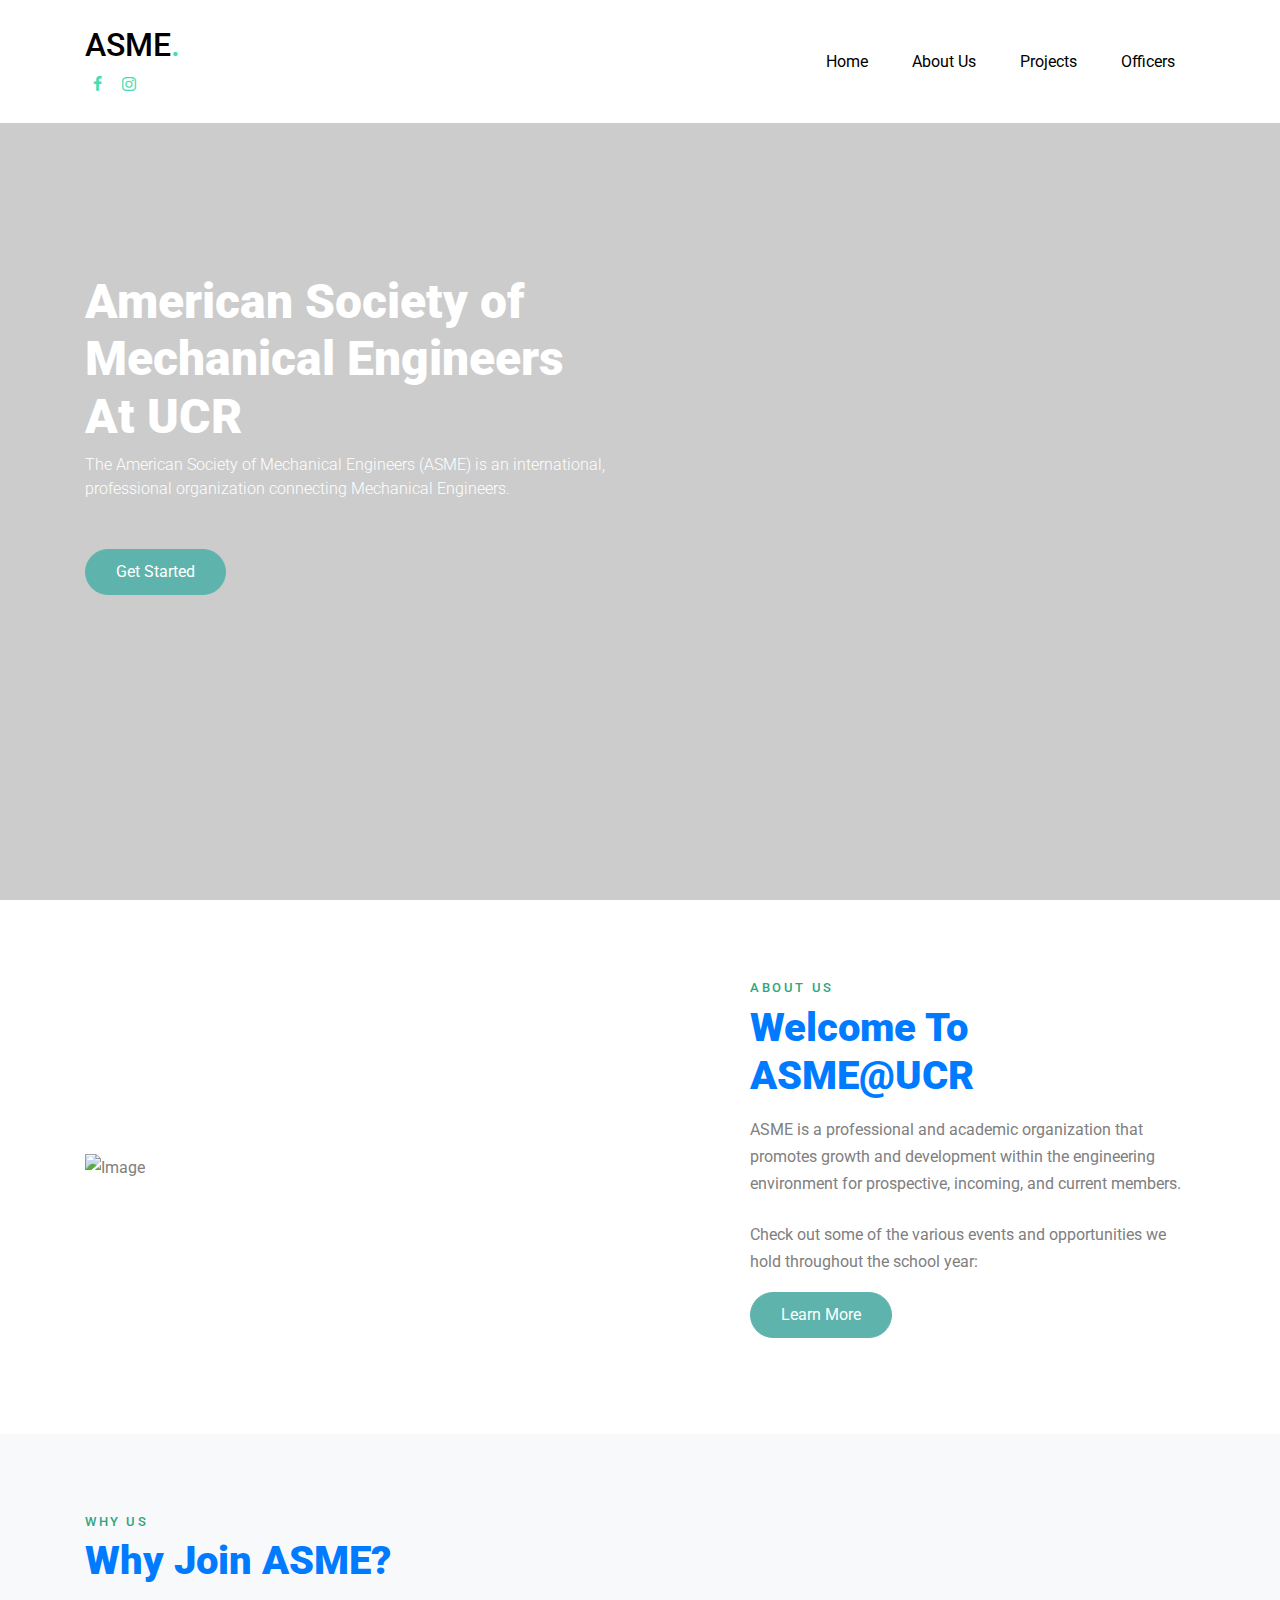
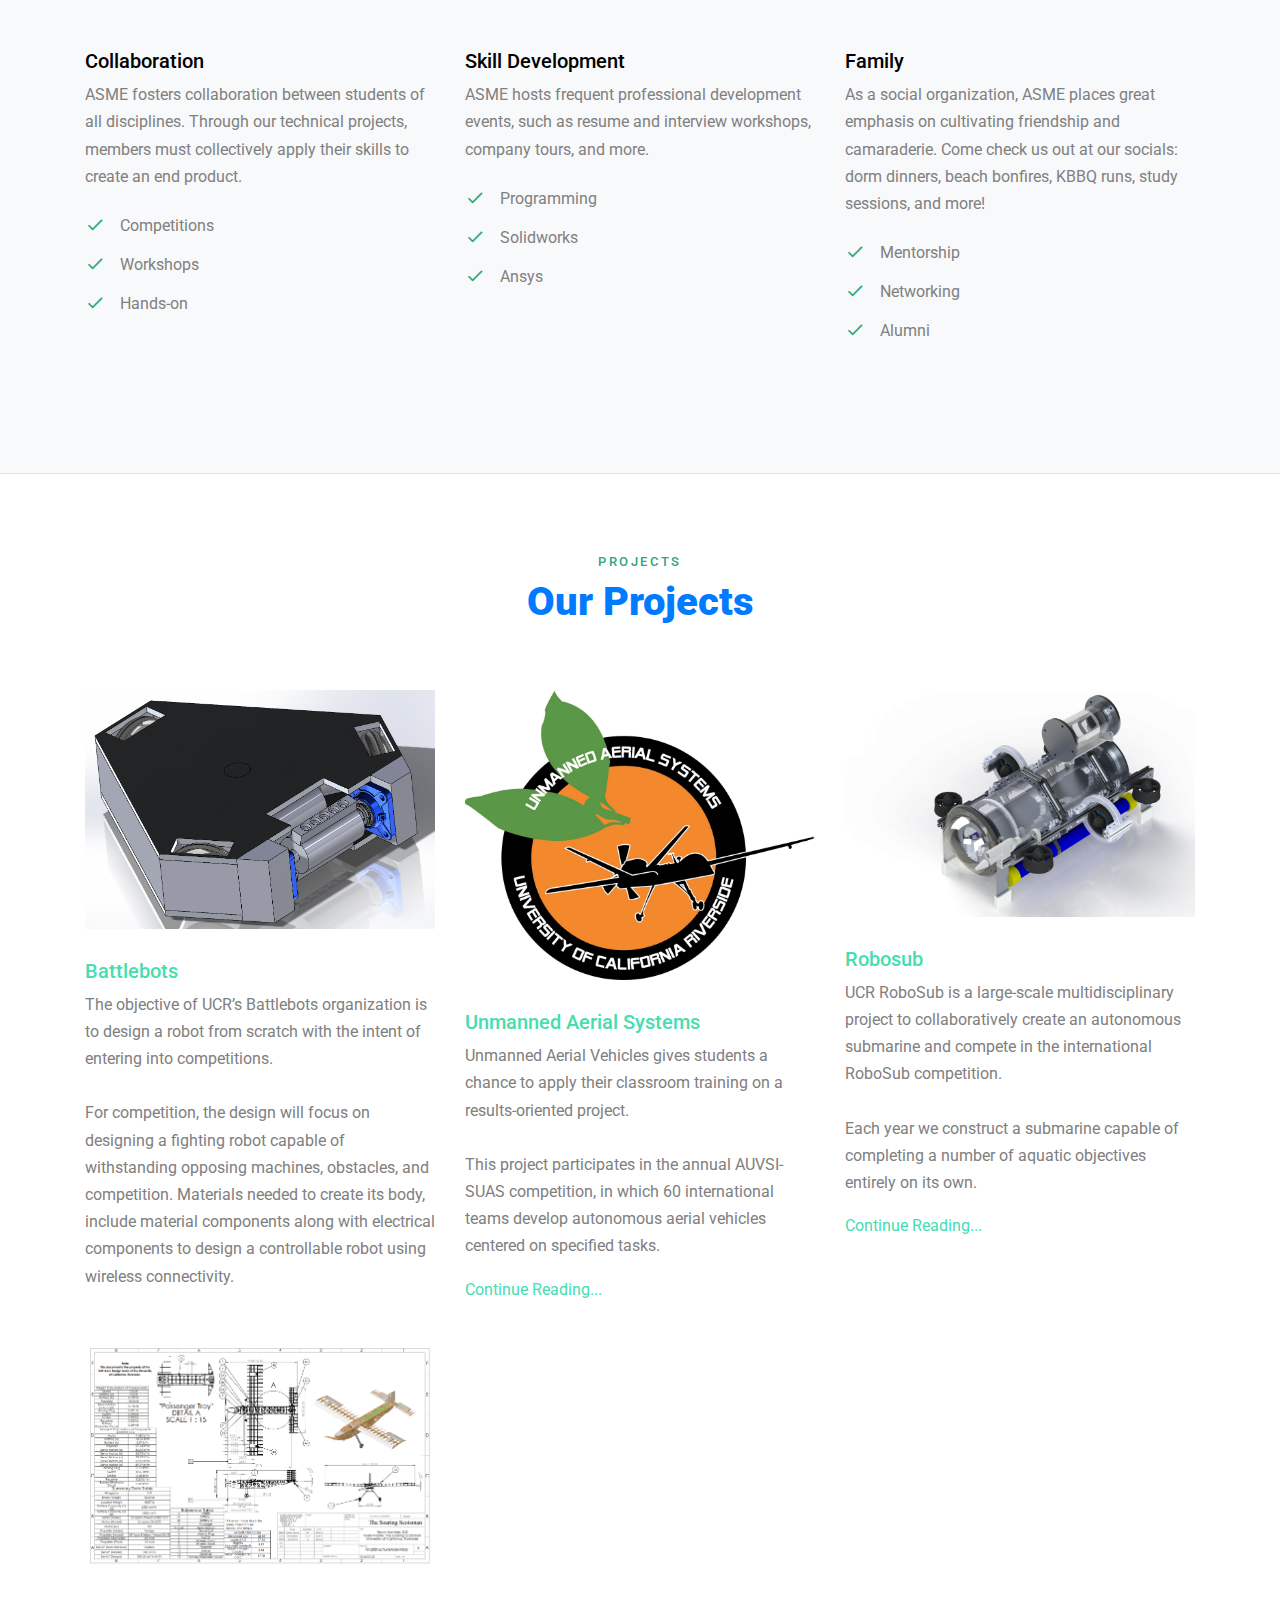
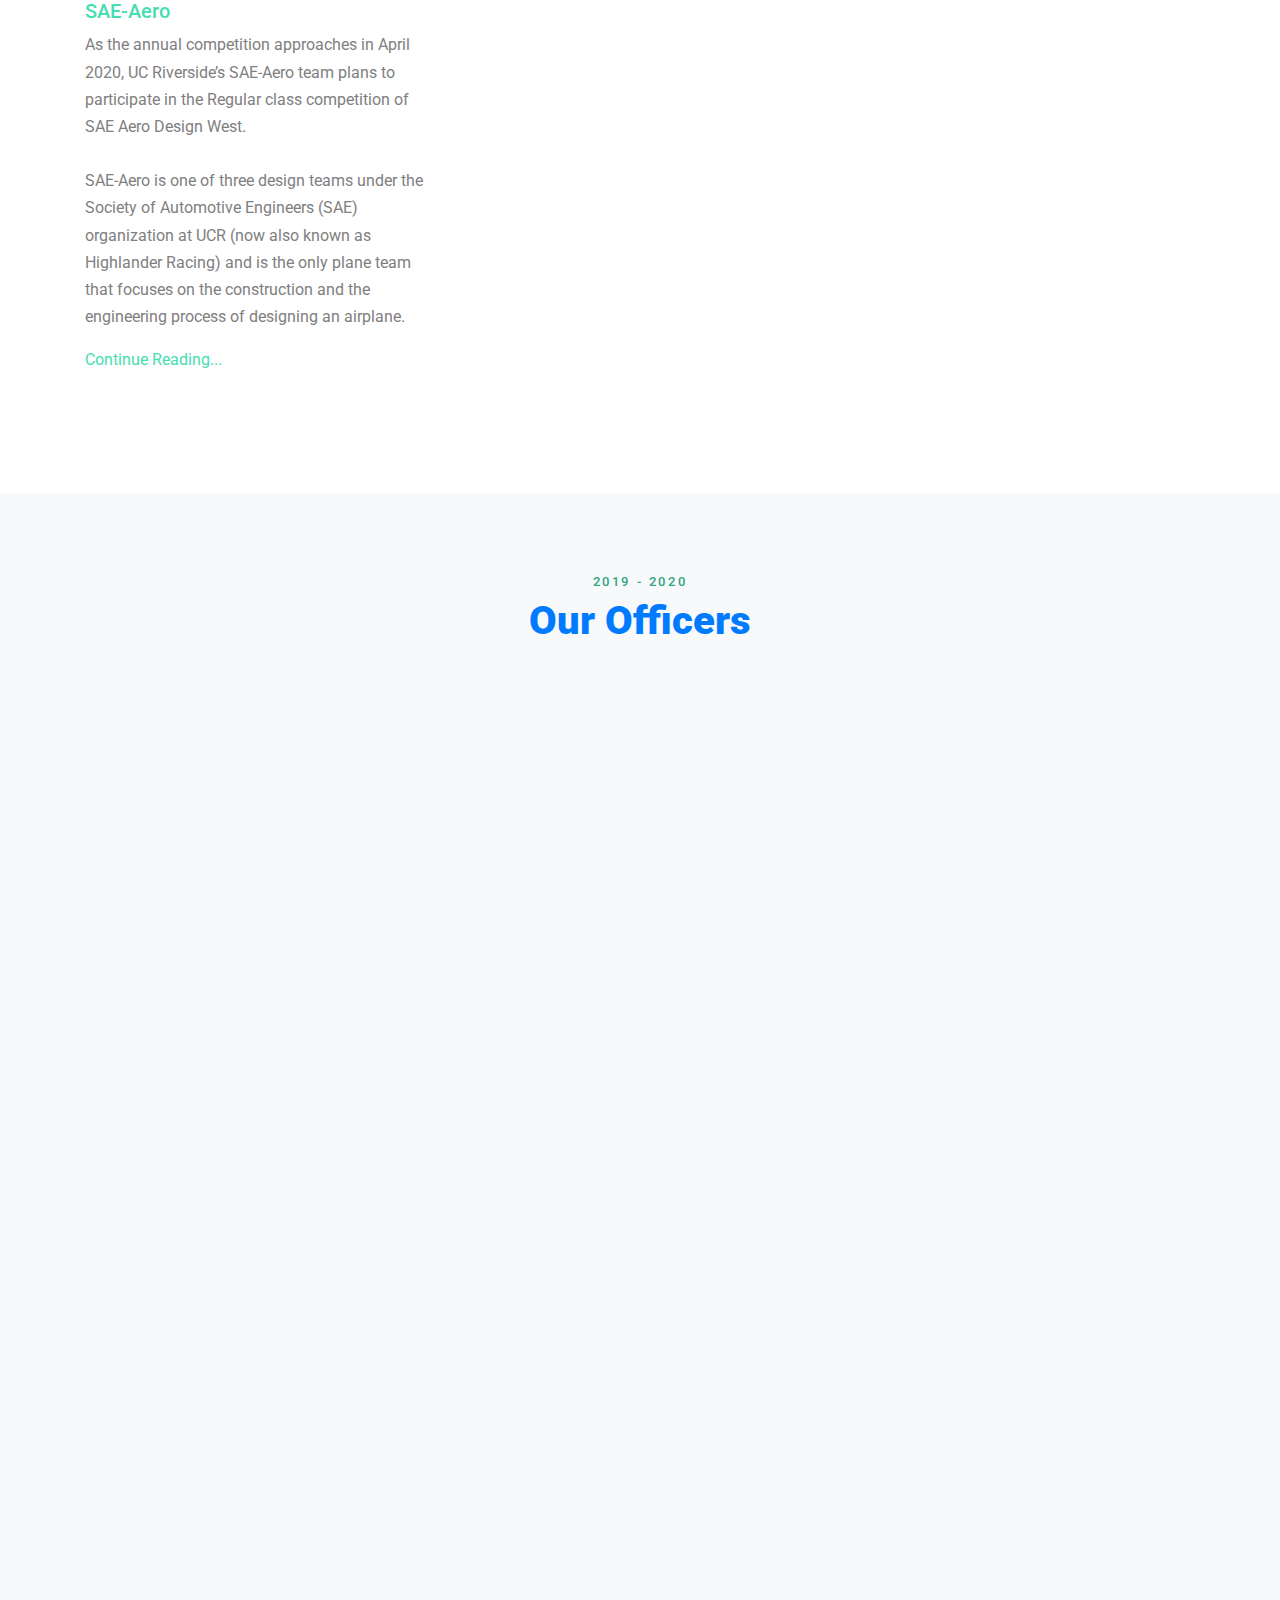
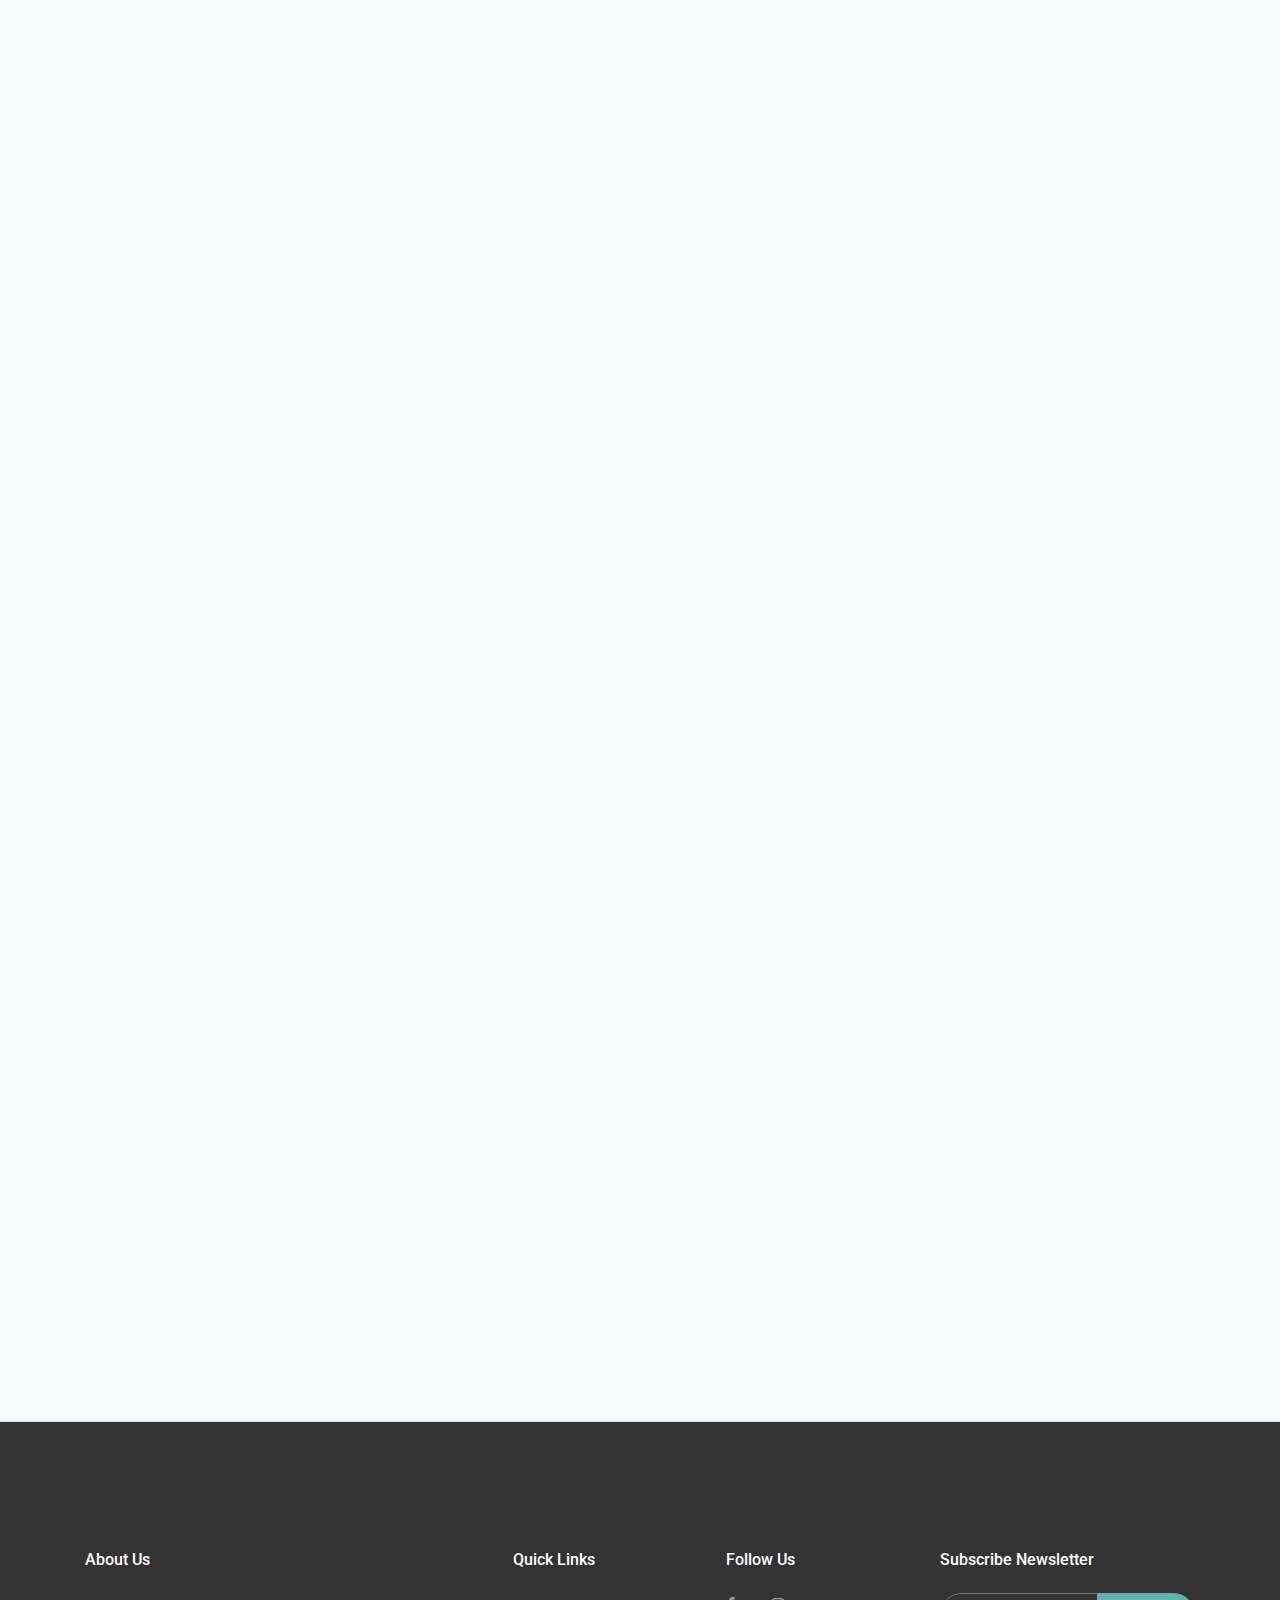
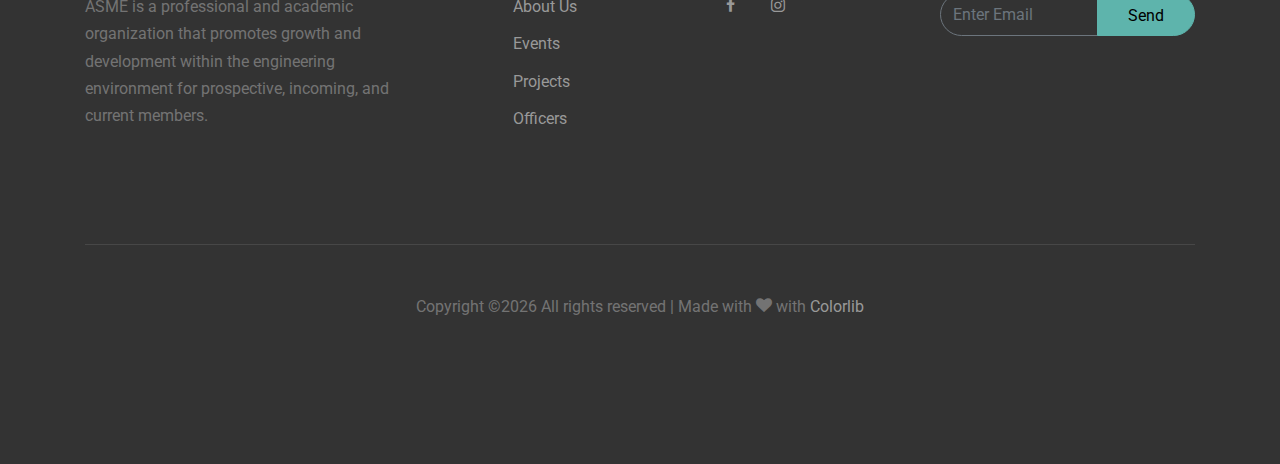
==== commit 5ebada0b: "Add files via upload" ====
--- a/index.html
+++ b/index.html
@@ -1,7 +1,9 @@
 <!DOCTYPE html>
 <html lang="en">
   <head>
-    <title>ASME at UCR</title>
+    <title>American Society of Mechanical Engineers | ASME at UCR</title>
+    <meta name="description" content="Welcome to UCR ASME! Visit us to learn more about our programs and how we influence hands-on engineering experiences here at UCR!">
+    <meta name="keywords" content="ASME, UCR ASME, American Society of Mechanical Engineers, Engineering UC Riverside, UCR Engineering, Mechanical Engineering UCR, Club UCR,">
     <meta charset="utf-8">
     <meta name="viewport" content="width=device-width, initial-scale=1, shrink-to-fit=no">
     
@@ -101,7 +103,7 @@
 
   
      
-    <div class="site-blocks-cover overlay" style="background-image: url(images/cover.jpg);" data-aos="fade">
+    <div class="site-blocks-cover overlay" style="background-image: url(images/background.jpg);" data-aos="fade">
       <div class="container">
         <div class="row align-items-center justify-content-center">
 
@@ -260,10 +262,8 @@
               <h3>Joshua Kwon</h3>
               <p class="position text-muted">President</p>
               <ul class="ul-social-circle">
-                <li><a href="#"><span class="icon-facebook"></span></a></li>
-                <li><a href="#"><span class="icon-twitter"></span></a></li>
-                <li><a href="#"><span class="icon-linkedin"></span></a></li>
-                <li><a href="#"><span class="icon-instagram"></span></a></li>
+                <li><a href="https://www.facebook.com/groups/1694944664070229/"><span class="icon-facebook"></span></a></li>
+                <li><a href="https://www.linkedin.com/in/kwonjoshua/"><span class="icon-linkedin"></span></a></li>
               </ul>
             </div>
           </div>
@@ -273,10 +273,8 @@
               <h3>Augie Montelongo</h3>
               <p class="position text-muted">Vice President</p>
               <ul class="ul-social-circle">
-                <li><a href="#"><span class="icon-facebook"></span></a></li>
-                <li><a href="#"><span class="icon-twitter"></span></a></li>
-                <li><a href="#"><span class="icon-linkedin"></span></a></li>
-                <li><a href="#"><span class="icon-instagram"></span></a></li>
+                <li><a href="https://www.facebook.com/groups/1694944664070229/"><span class="icon-facebook"></span></a></li>
+                <li><a href="https://www.linkedin.com/in/augie-montelongo/"><span class="icon-linkedin"></span></a></li>
               </ul>
             </div>
           </div>
@@ -287,10 +285,8 @@
               <p class="position text-muted">Secretary</p>
               <!-- <p class="mb-4">Lorem ipsum dolor sit amet consectetur adipisicing elit. Nisi at consequatur unde molestiae quidem provident voluptatum deleniti quo iste error eos est praesentium distinctio cupiditate tempore suscipit inventore deserunt tenetur.</p> -->
               <ul class="ul-social-circle">
-                <li><a href="#"><span class="icon-facebook"></span></a></li>
-                <li><a href="#"><span class="icon-twitter"></span></a></li>
-                <li><a href="#"><span class="icon-linkedin"></span></a></li>
-                <li><a href="#"><span class="icon-instagram"></span></a></li>
+                <li><a href="https://www.facebook.com/groups/1694944664070229/"><span class="icon-facebook"></span></a></li>
+                <li><a href="https://www.linkedin.com/in/robert-saylor-a46b81191/"><span class="icon-linkedin"></span></a></li>
               </ul>
             </div>
           </div>
@@ -301,10 +297,8 @@
               <p class="position text-muted">Treasurer</p>
               <!-- <p class="mb-4">Lorem ipsum dolor sit amet consectetur adipisicing elit. Nisi at consequatur unde molestiae quidem provident voluptatum deleniti quo iste error eos est praesentium distinctio cupiditate tempore suscipit inventore deserunt tenetur.</p> -->
               <ul class="ul-social-circle">
-                <li><a href="#"><span class="icon-facebook"></span></a></li>
-                <li><a href="#"><span class="icon-twitter"></span></a></li>
-                <li><a href="#"><span class="icon-linkedin"></span></a></li>
-                <li><a href="#"><span class="icon-instagram"></span></a></li>
+                <li><a href="https://www.facebook.com/groups/1694944664070229/"><span class="icon-facebook"></span></a></li>
+                <li><a href="https://www.linkedin.com/in/nathansapong/"><span class="icon-linkedin"></span></a></li>
               </ul>
             </div>
           </div>
@@ -315,10 +309,152 @@
               <p class="position text-muted">Project Coordinator</p>
               <!-- <p class="mb-4">Lorem ipsum dolor sit amet consectetur adipisicing elit. Nisi at consequatur unde molestiae quidem provident voluptatum deleniti quo iste error eos est praesentium distinctio cupiditate tempore suscipit inventore deserunt tenetur.</p> -->
               <ul class="ul-social-circle">
-                <li><a href="#"><span class="icon-facebook"></span></a></li>
-                <li><a href="#"><span class="icon-twitter"></span></a></li>
+                <li><a href="https://www.facebook.com/groups/1694944664070229/"><span class="icon-facebook"></span></a></li>
+                <li><a href="https://www.linkedin.com/in/william-andrew-hindson-4138b3159/"><span class="icon-linkedin"></span></a></li>
+              </ul>
+            </div>
+          </div>
+          <div class="col-md-6 col-lg-4 mb-5 mb-lg-5" data-aos="fade" data-aos-delay="300">
+            <div class="person text-center">
+              <img src="images/person_6.jpg" alt="Image" class="img-fluid rounded-circle w-50 mb-5">
+              <h3>David Feng</h3>
+              <p class="position text-muted">Web Developer</p>
+              <!-- <p class="mb-4">Lorem ipsum dolor sit amet consectetur adipisicing elit. Nisi at consequatur unde molestiae quidem provident voluptatum deleniti quo iste error eos est praesentium distinctio cupiditate tempore suscipit inventore deserunt tenetur.</p> -->
+              <ul class="ul-social-circle">
+                <li><a href="https://www.facebook.com/groups/1694944664070229/"><span class="icon-facebook"></span></a></li>
+                <li><a href="https://www.linkedin.com/in/fengcda/"><span class="icon-linkedin"></span></a></li>
+              </ul>
+            </div>
+          </div>
+          <div class="col-md-6 col-lg-4 mb-5 mb-lg-5" data-aos="fade" data-aos-delay="300">
+            <div class="person text-center">
+              <img src="images/HauChen.jpg" alt="Image" class="img-fluid rounded-circle w-50 mb-5">
+              <h3>Hau Hsueh Chen</h3>
+              <p class="position text-muted">Webmaster</p>
+              <!-- <p class="mb-4">Lorem ipsum dolor sit amet consectetur adipisicing elit. Nisi at consequatur unde molestiae quidem provident voluptatum deleniti quo iste error eos est praesentium distinctio cupiditate tempore suscipit inventore deserunt tenetur.</p> -->
+              <ul class="ul-social-circle">
+                <li><a href="https://www.facebook.com/groups/1694944664070229/"><span class="icon-facebook"></span></a></li>
+                <li><a href="https://www.linkedin.com/in/hau-hsueh-chen"><span class="icon-linkedin"></span></a></li>
+              </ul>
+            </div>
+          </div>
+          <div class="col-md-6 col-lg-4 mb-5 mb-lg-5" data-aos="fade" data-aos-delay="300">
+            <div class="person text-center">
+              <img src="images/person_6.jpg" alt="Image" class="img-fluid rounded-circle w-50 mb-5">
+              <h3>Min Soo Kang</h3>
+              <p class="position text-muted">Webmaster</p>
+              <!-- <p class="mb-4">Lorem ipsum dolor sit amet consectetur adipisicing elit. Nisi at consequatur unde molestiae quidem provident voluptatum deleniti quo iste error eos est praesentium distinctio cupiditate tempore suscipit inventore deserunt tenetur.</p> -->
+              <ul class="ul-social-circle">
+                <li><a href="https://www.facebook.com/groups/1694944664070229/"><span class="icon-facebook"></span></a></li>
+                <li><a href="https://www.linkedin.com/in/min-soo-kang-176461173/"><span class="icon-linkedin"></span></a></li>
+              </ul>
+            </div>
+          </div>
+          <div class="col-md-6 col-lg-4 mb-5 mb-lg-5" data-aos="fade" data-aos-delay="300">
+            <div class="person text-center">
+              <img src="images/Ryan.jpg" alt="Image" class="img-fluid rounded-circle w-50 mb-5">
+              <h3>Ryan Poon</h3>
+              <p class="position text-muted">Professional Development</p>
+              <!-- <p class="mb-4">Lorem ipsum dolor sit amet consectetur adipisicing elit. Nisi at consequatur unde molestiae quidem provident voluptatum deleniti quo iste error eos est praesentium distinctio cupiditate tempore suscipit inventore deserunt tenetur.</p> -->
+              <ul class="ul-social-circle">
+                <li><a href="https://www.facebook.com/groups/1694944664070229/"><span class="icon-facebook"></span></a></li>
+                <li><a href="https://www.linkedin.com/in/ryanjpoon"><span class="icon-linkedin"></span></a></li>
+              </ul>
+            </div>
+          </div>
+          <div class="col-md-6 col-lg-4 mb-5 mb-lg-5" data-aos="fade" data-aos-delay="300">
+            <div class="person text-center">
+              <img src="images/person_6.jpg" alt="Image" class="img-fluid rounded-circle w-50 mb-5">
+              <h3>Joshua Torres</h3>
+              <p class="position text-muted">Social Chair</p>
+              <!-- <p class="mb-4">Lorem ipsum dolor sit amet consectetur adipisicing elit. Nisi at consequatur unde molestiae quidem provident voluptatum deleniti quo iste error eos est praesentium distinctio cupiditate tempore suscipit inventore deserunt tenetur.</p> -->
+              <ul class="ul-social-circle">
+                <li><a href="https://www.facebook.com/groups/1694944664070229/"><span class="icon-facebook"></span></a></li>
+                <li><a href="https://www.linkedin.com/in/joshua-torres-40b931173/"><span class="icon-linkedin"></span></a></li>
+              </ul>
+            </div>
+          </div>
+          <div class="col-md-6 col-lg-4 mb-5 mb-lg-5" data-aos="fade" data-aos-delay="300">
+            <div class="person text-center">
+              <img src="images/person_6.jpg" alt="Image" class="img-fluid rounded-circle w-50 mb-5">
+              <h3>Brandon Le</h3>
+              <p class="position text-muted">Social Media Coordinator</p>
+              <!-- <p class="mb-4">Lorem ipsum dolor sit amet consectetur adipisicing elit. Nisi at consequatur unde molestiae quidem provident voluptatum deleniti quo iste error eos est praesentium distinctio cupiditate tempore suscipit inventore deserunt tenetur.</p> -->
+              <ul class="ul-social-circle">
+                <li><a href="https://www.facebook.com/groups/1694944664070229/"><span class="icon-facebook"></span></a></li>
+                <li><a href="https://www.linkedin.com/in/brandon-le-803928185/"><span class="icon-linkedin"></span></a></li>
+              </ul>
+            </div>
+          </div>
+          <div class="col-md-6 col-lg-4 mb-5 mb-lg-5" data-aos="fade" data-aos-delay="300">
+            <div class="person text-center">
+              <img src="images/Dante_Fabre.jpg" alt="Image" class="img-fluid rounded-circle w-50 mb-5">
+              <h3>Dante Fabre</h3>
+              <p class="position text-muted">Outreach Chair</p>
+              <!-- <p class="mb-4">Lorem ipsum dolor sit amet consectetur adipisicing elit. Nisi at consequatur unde molestiae quidem provident voluptatum deleniti quo iste error eos est praesentium distinctio cupiditate tempore suscipit inventore deserunt tenetur.</p> -->
+              <ul class="ul-social-circle">
+                <li><a href="https://www.facebook.com/groups/1694944664070229/"><span class="icon-facebook"></span></a></li>
+                <li><a href="https://www.linkedin.com/in/dante-fabre-2aa537181"><span class="icon-linkedin"></span></a></li>
+              </ul>
+            </div>
+          </div>
+          <div class="col-md-6 col-lg-4 mb-5 mb-lg-5" data-aos="fade" data-aos-delay="300">
+            <div class="person text-center">
+              <img src="images/person_6.jpg" alt="Image" class="img-fluid rounded-circle w-50 mb-5">
+              <h3>David Ramirez</h3>
+              <p class="position text-muted">3D-Printing Technician</p>
+              <!-- <p class="mb-4">Lorem ipsum dolor sit amet consectetur adipisicing elit. Nisi at consequatur unde molestiae quidem provident voluptatum deleniti quo iste error eos est praesentium distinctio cupiditate tempore suscipit inventore deserunt tenetur.</p> -->
+              <ul class="ul-social-circle">
+                <li><a href="https://www.facebook.com/groups/1694944664070229/"><span class="icon-facebook"></span></a></li>
                 <li><a href="#"><span class="icon-linkedin"></span></a></li>
-                <li><a href="#"><span class="icon-instagram"></span></a></li>
+              </ul>
+            </div>
+          </div>
+          <div class="col-md-6 col-lg-4 mb-5 mb-lg-5" data-aos="fade" data-aos-delay="300">
+            <div class="person text-center">
+              <img src="images/person_6.jpg" alt="Image" class="img-fluid rounded-circle w-50 mb-5">
+              <h3>James Ung</h3>
+              <p class="position text-muted">3D-Printing Technician</p>
+              <!-- <p class="mb-4">Lorem ipsum dolor sit amet consectetur adipisicing elit. Nisi at consequatur unde molestiae quidem provident voluptatum deleniti quo iste error eos est praesentium distinctio cupiditate tempore suscipit inventore deserunt tenetur.</p> -->
+              <ul class="ul-social-circle">
+                <li><a href="https://www.facebook.com/groups/1694944664070229/"><span class="icon-facebook"></span></a></li>
+                <li><a href="#"><span class="icon-linkedin"></span></a></li>
+              </ul>
+            </div>
+          </div>
+          <div class="col-md-6 col-lg-4 mb-5 mb-lg-5" data-aos="fade" data-aos-delay="300">
+            <div class="person text-center">
+              <img src="images/Mike.jpg" alt="Image" class="img-fluid rounded-circle w-50 mb-5">
+              <h3>Mike Santiago</h3>
+              <p class="position text-muted">Class Representative</p>
+              <!-- <p class="mb-4">Lorem ipsum dolor sit amet consectetur adipisicing elit. Nisi at consequatur unde molestiae quidem provident voluptatum deleniti quo iste error eos est praesentium distinctio cupiditate tempore suscipit inventore deserunt tenetur.</p> -->
+              <ul class="ul-social-circle">
+                <li><a href="https://www.facebook.com/groups/1694944664070229/"><span class="icon-facebook"></span></a></li>
+                <li><a href="https://www.linkedin.com/in/mike-emanuel-santiago-5a046b183"><span class="icon-linkedin"></span></a></li>
+              </ul>
+            </div>
+          </div>
+          <div class="col-md-6 col-lg-4 mb-5 mb-lg-5" data-aos="fade" data-aos-delay="300">
+            <div class="person text-center">
+              <img src="images/Wilfredo_Teran.jpg" alt="Image" class="img-fluid rounded-circle w-50 mb-5">
+              <h3>Wilfredo Teran</h3>
+              <p class="position text-muted">Class Representative</p>
+              <!-- <p class="mb-4">Lorem ipsum dolor sit amet consectetur adipisicing elit. Nisi at consequatur unde molestiae quidem provident voluptatum deleniti quo iste error eos est praesentium distinctio cupiditate tempore suscipit inventore deserunt tenetur.</p> -->
+              <ul class="ul-social-circle">
+                <li><a href="https://www.facebook.com/groups/1694944664070229/"><span class="icon-facebook"></span></a></li>
+                <li><a href="http://linkedin.com/in/wilfredo-t-8ab181130"><span class="icon-linkedin"></span></a></li>
+              </ul>
+            </div>
+          </div>
+          <div class="col-md-6 col-lg-4 mb-5 mb-lg-5" data-aos="fade" data-aos-delay="300">
+            <div class="person text-center">
+              <img src="images/person_6.jpg" alt="Image" class="img-fluid rounded-circle w-50 mb-5">
+              <h3>Wendy Nawa</h3>
+              <p class="position text-muted">Class Representative</p>
+              <!-- <p class="mb-4">Lorem ipsum dolor sit amet consectetur adipisicing elit. Nisi at consequatur unde molestiae quidem provident voluptatum deleniti quo iste error eos est praesentium distinctio cupiditate tempore suscipit inventore deserunt tenetur.</p> -->
+              <ul class="ul-social-circle">
+                <li><a href="https://www.facebook.com/groups/1694944664070229/"><span class="icon-facebook"></span></a></li>
+                <li><a href="https://www.linkedin.com/in/wendynawa"><span class="icon-linkedin"></span></a></li>
               </ul>
             </div>
           </div>
@@ -329,10 +465,10 @@
               <p class="position text-muted">Webmaster</p>
               <!-- <p class="mb-4">Lorem ipsum dolor sit amet consectetur adipisicing elit. Nisi at consequatur unde molestiae quidem provident voluptatum deleniti quo iste error eos est praesentium distinctio cupiditate tempore suscipit inventore deserunt tenetur.</p> -->
               <ul class="ul-social-circle">
-                <li><a href="#"><span class="icon-facebook"></span></a></li>
-                <li><a href="#"><span class="icon-twitter"></span></a></li>
+                <li><a href="https://www.facebook.com/groups/1694944664070229/"><span class="icon-facebook"></span></a></li>
+                <!-- <li><a href="#"><span class="icon-twitter"></span></a></li> -->
                 <li><a href="#"><span class="icon-linkedin"></span></a></li>
-                <li><a href="#"><span class="icon-instagram"></span></a></li>
+                <!-- <li><a href="https://www.instagram.com/ucr.asme"><span class="icon-instagram"></span></a></li> -->
               </ul>
             </div>
           </div>
--- a/css/style.css
+++ b/css/style.css
@@ -72,15 +72,15 @@
     -webkit-box-shadow: none !important;
     box-shadow: none !important; }
   .btn.btn-primary {
-    background: #46ddb0;
-    border-color: #46ddb0;
+    background: rgb(94, 180, 172);
+    border-color: rgb(94, 180, 172);
     color: #fff; }
     .btn.btn-primary:hover {
       background: #fff;
       border-color: #fff;
-      color: #46ddb0; }
+      color: #000000; }
     .btn.btn-primary.btn-black--hover:hover {
-      background: #666666;
+      background: #000000;
       color: #fff; }
 
 .line-height-1 {
@@ -94,7 +94,7 @@
   border-radius: 30px;
   font-family: "Roboto", -apple-system, BlinkMacSystemFont, "Segoe UI", Roboto, "Helvetica Neue", Arial, sans-serif, "Apple Color Emoji", "Segoe UI Emoji", "Segoe UI Symbol", "Noto Color Emoji"; }
   .form-control:active, .form-control:focus {
-    border-color: #46ddb0; }
+    border-color: #30a582; }
   .form-control:hover, .form-control:active, .form-control:focus {
     -webkit-box-shadow: none !important;
     box-shadow: none !important; }
@@ -246,9 +246,9 @@
   .ul-check.white li:before {
     color: #fff; }
   .ul-check.success li:before {
-    color: #8bc34a; }
+    color: #507428; }
   .ul-check.primary li:before {
-    color: #46ddb0; }
+    color: #30a582; }
 
 .select-wrap, .wrap-icon {
   position: relative; }
@@ -282,7 +282,7 @@
   .site-navbar .site-navigation .site-menu {
     margin-bottom: 0; }
     .site-navbar .site-navigation .site-menu .active {
-      color: #46ddb0;
+      color: #30a582;
       display: inline-block;
       padding: 5px 20px; }
     .site-navbar .site-navigation .site-menu a {
@@ -296,7 +296,7 @@
         display: inline-block;
         text-decoration: none !important; }
         .site-navbar .site-navigation .site-menu > li > a:hover {
-          color: #46ddb0; }
+          color: #30a582; }
     .site-navbar .site-navigation .site-menu .has-children {
       position: relative; }
       .site-navbar .site-navigation .site-menu .has-children > a {
@@ -318,7 +318,7 @@
         top: 100%;
         position: absolute;
         text-align: left;
-        border-top: 2px solid #46ddb0;
+        border-top: 2px solid #30a582;
         -webkit-box-shadow: 0 2px 10px -2px rgba(0, 0, 0, 0.1);
         box-shadow: 0 2px 10px -2px rgba(0, 0, 0, 0.1);
         border-left: 1px solid #edf0f5;
@@ -355,7 +355,7 @@
           transition: 0s all;
           color: #343a40; }
         .site-navbar .site-navigation .site-menu .has-children .dropdown .active > a {
-          color: #46ddb0 !important; }
+          color: #30a582 !important; }
         .site-navbar .site-navigation .site-menu .has-children .dropdown > li {
           list-style: none;
           padding: 0;
@@ -377,7 +377,7 @@
             background: #f4f5f9;
             color: #25262a; }
       .site-navbar .site-navigation .site-menu .has-children:hover > a, .site-navbar .site-navigation .site-menu .has-children:focus > a, .site-navbar .site-navigation .site-menu .has-children:active > a {
-        color: #46ddb0; }
+        color: #30a582; }
       .site-navbar .site-navigation .site-menu .has-children:hover, .site-navbar .site-navigation .site-menu .has-children:focus, .site-navbar .site-navigation .site-menu .has-children:active {
         cursor: pointer; }
         .site-navbar .site-navigation .site-menu .has-children:hover > .dropdown, .site-navbar .site-navigation .site-menu .has-children:focus > .dropdown, .site-navbar .site-navigation .site-menu .has-children:active > .dropdown {
@@ -457,12 +457,12 @@
       position: relative;
       color: #212529; }
       .site-mobile-menu .site-nav-wrap a:hover {
-        color: #46ddb0; }
+        color: #30a582; }
     .site-mobile-menu .site-nav-wrap li {
       position: relative;
       display: block; }
       .site-mobile-menu .site-nav-wrap li .active {
-        color: #46ddb0; }
+        color: #30a582; }
     .site-mobile-menu .site-nav-wrap .arrow-collapse {
       position: absolute;
       right: 0px;
@@ -867,7 +867,7 @@
     font-weight: bold;
     color: #cccccc; }
     .site-block-tab .nav-item > a:hover, .site-block-tab .nav-item > a.active {
-      border-bottom: 2px solid #46ddb0;
+      border-bottom: 2px solid #30a582;
       color: #000; }
 
 .block-13, .slide-one-item {
@@ -953,7 +953,7 @@
       border-radius: 50%;
       background: #dee2e6; }
     .slide-one-item .owl-dots .owl-dot.active span {
-      background: #46ddb0; }
+      background: #30a582; }
 
 .block-12 {
   position: relative; }
@@ -1008,7 +1008,7 @@
         width: 80px;
         height: 4px;
         margin-top: -4px;
-        background: #46ddb0;
+        background: #30a582;
         top: 0; }
       .block-12 .text .text-inner .heading {
         font-size: 20px;
@@ -1031,7 +1031,7 @@
     display: block;
     border-radius: 50%;
     opacity: 1;
-    color: #46ddb0 !important; }
+    color: #30a582 !important; }
     .block-16 figure .play-button:hover {
       opacity: 1; }
     .block-16 figure .play-button > span {
@@ -1069,7 +1069,7 @@
   color: #999999; }
 
 .block-25 ul li a .meta {
-  color: #46ddb0; }
+  color: #30a582; }
 
 .block-25 ul li a:hover img {
   opacity: .5; }
@@ -1098,7 +1098,7 @@
     position: absolute;
     width: 30px;
     height: 30px;
-    background: #46ddb0;
+    background: #30a582;
     border-radius: 50%;
     color: #fff; }
     .player .team-number > span {
@@ -1133,7 +1133,7 @@
     border-radius: 50%;
     border: 1px solid #ccc; }
   .site-block-27 ul li.active a, .site-block-27 ul li.active span {
-    background: #46ddb0;
+    background: #30a582;
     color: #fff;
     border: 1px solid transparent; }
 
@@ -1226,7 +1226,8 @@
   font-size: 14px; }
 
 .h-entry h2 {
-  font-size: 20px; }
+  font-size: 20px; 
+}
 
 .overlap-left {
   margin-left: -100px; }
@@ -1238,7 +1239,7 @@
   margin-top: -100px; }
 
 .feature-1, .free-quote, .feature-3 {
-  background: #46ddb0;
+  background: #30a582;
   padding: 30px 50px;
   color: rgba(255, 255, 255, 0.6);
   font-size: 15px; }
@@ -1294,7 +1295,7 @@
       font-style: italic; }
 
 .feature-3 {
-  background: #28d7a3; }
+  background: #30a582; }
 
 .border-primary {
   position: relative; }
@@ -1306,7 +1307,7 @@
     bottom: 0;
     width: 80px;
     height: 3px;
-    background: #46ddb0; }
+    background: #30a582; }
   .border-primary.text-center:after {
     left: 50%;
     -webkit-transform: translateX(-50%);
@@ -1340,7 +1341,7 @@
 .how-it-work-item .number {
   width: 50px;
   height: 50px;
-  background: #46ddb0;
+  background: #30a582;
   color: #fff;
   line-height: 55px;
   font-weight: 300;
@@ -1395,7 +1396,7 @@
   line-height: 40px;
   border-radius: 50%;
   display: inline-block;
-  background: #46ddb0;
+  background: #30a582;
   color: #fff; }
 
 .custom-pagination span {
@@ -1454,7 +1455,7 @@
     -o-transition: .1s all ease;
     transition: .1s all ease; }
   .popular-category:hover {
-    background: #46ddb0;
+    background: #30a582;
     -webkit-box-shadow: 0 5px 30px -5px rgba(70, 221, 176, 0.5);
     box-shadow: 0 5px 30px -5px rgba(70, 221, 176, 0.5); }
     .popular-category:hover .caption {
@@ -1505,7 +1506,7 @@
       font-size: 12px;
       display: inline-block;
       padding: 5px 30px;
-      background: #46ddb0;
+      background: #30a582;
       border-radius: 30px;
       color: #fff;
       letter-spacing: .2em;
@@ -1543,7 +1544,7 @@
         color: #fff; }
 
 .accordion-item[aria-expanded="true"] {
-  color: #46ddb0; }
+  color: #30a582; }
 
 .social-media {
   display: inline-block;
@@ -1576,7 +1577,7 @@
     display: inline-block;
     width: 50px;
     height: 50px;
-    background: #46ddb0;
+    background: #30a582;
     margin-right: 1.5rem;
     border-radius: 50%;
     line-height: 50px;
@@ -1687,7 +1688,7 @@
 
 .section-sub-title {
   font-size: 13px;
-  color: #46ddb0;
+  color: #30a582;
   letter-spacing: .2em;
   text-transform: uppercase; }
 
